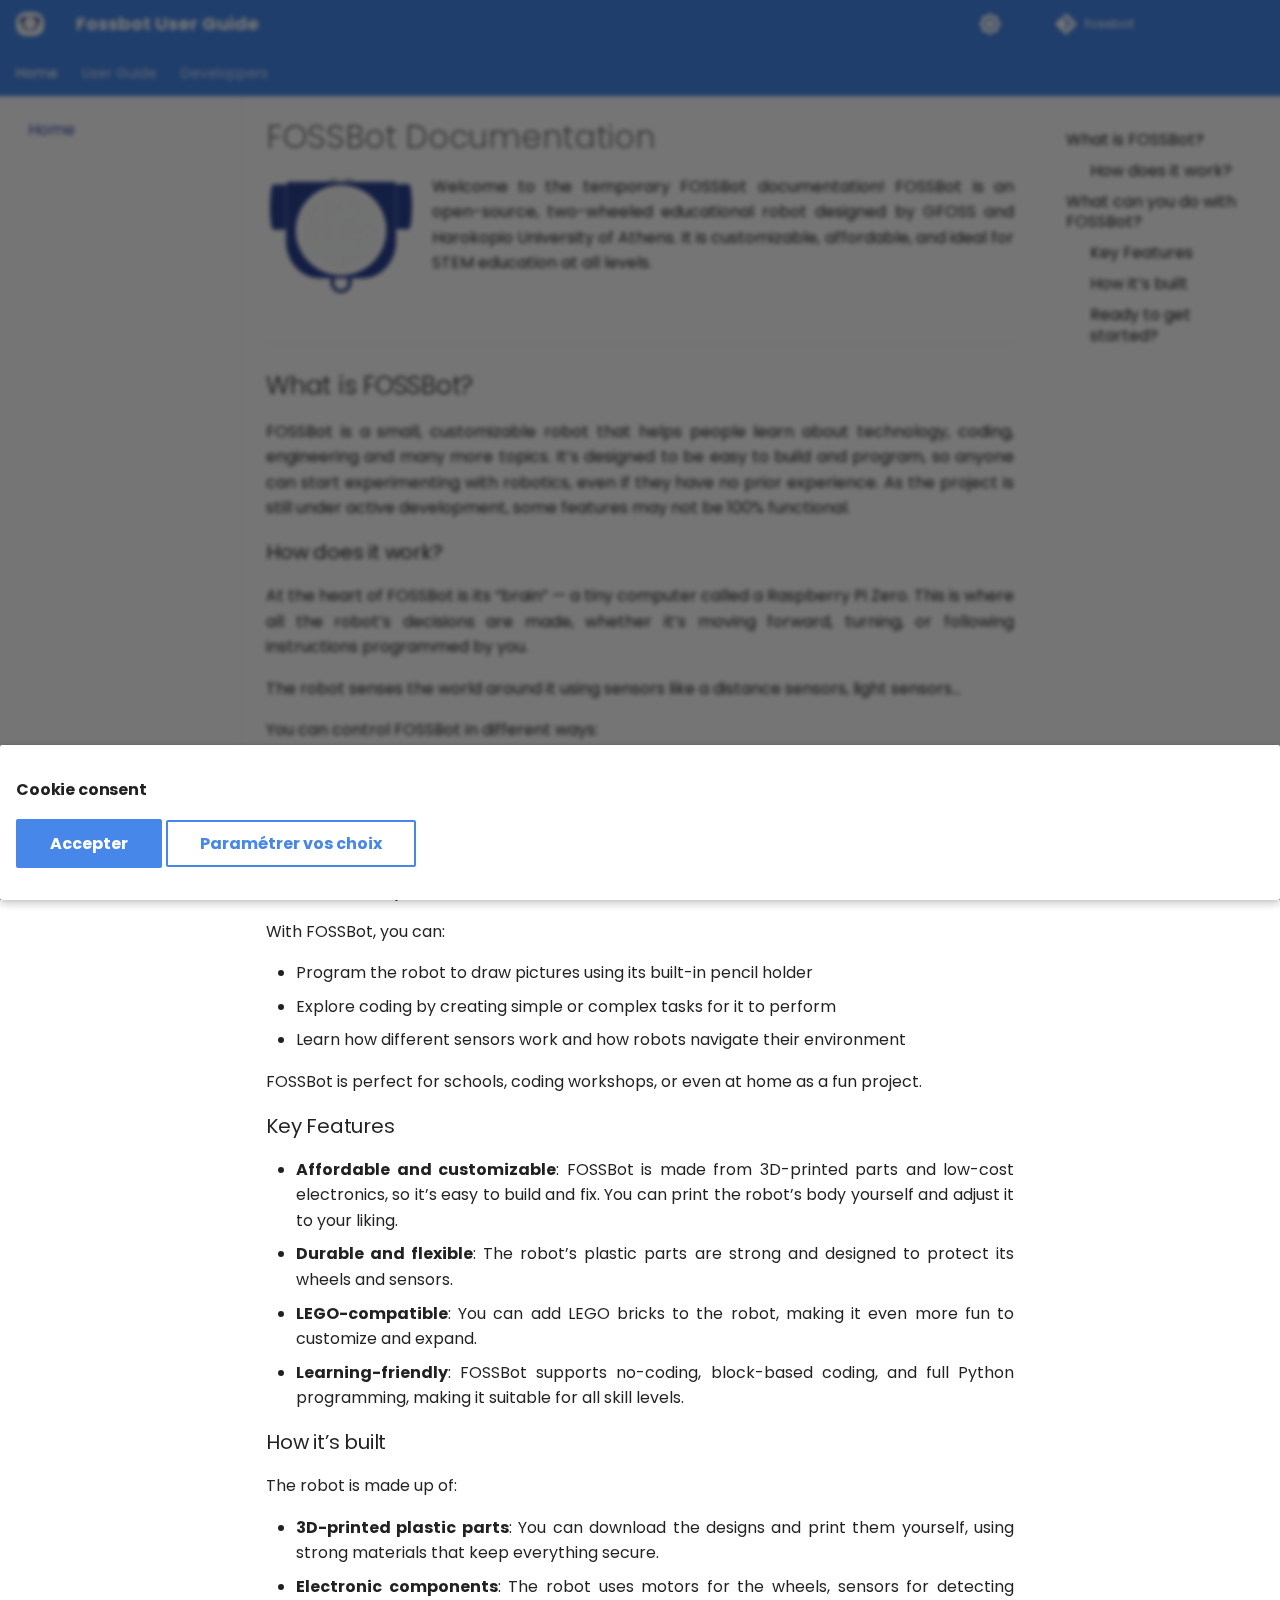
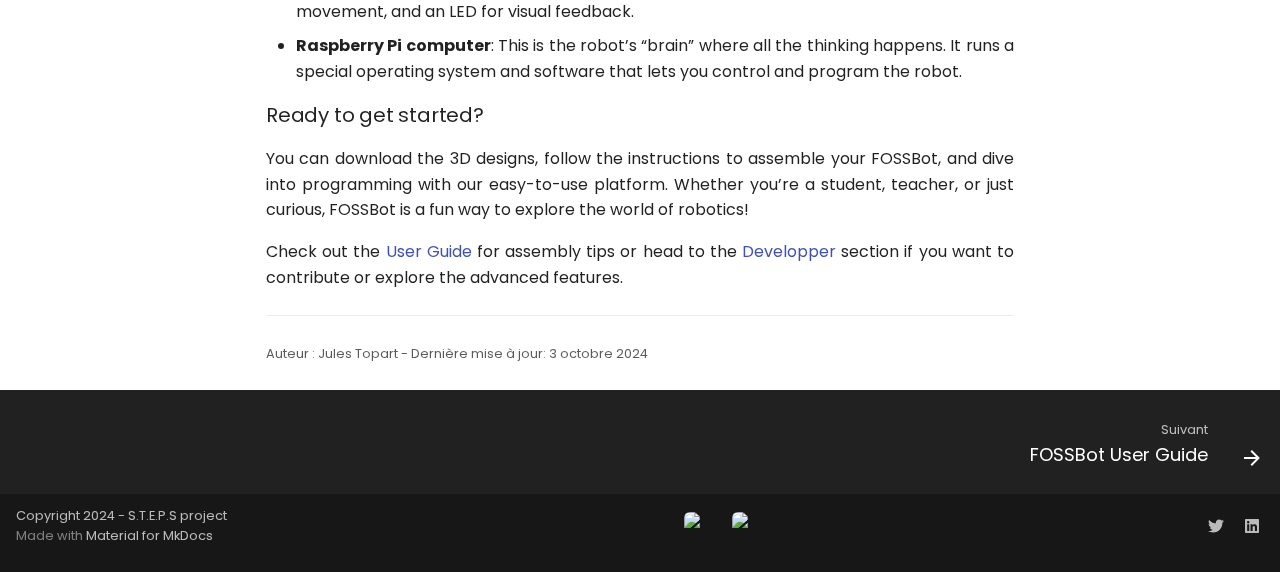
==== index.html @ bf1a7cdc "Deployed 645985f with MkDocs version: 1.6.1" ====
<!doctype html>
<html lang="fr" class="no-js">
  <head>
    
      <meta charset="utf-8">
      <meta name="viewport" content="width=device-width,initial-scale=1">
      
        <meta name="description" content="Documentation website about Fossbot">
      
      
        <meta name="author" content="Jules Topart">
      
      
        <link rel="canonical" href="https://julestopart.github.io/fossbot-docs/">
      
      
      
        <link rel="next" href="guide/">
      
      
      <link rel="icon" href="assets/images/favicon.png">
      <meta name="generator" content="mkdocs-1.6.1, mkdocs-material-9.5.39">
    
    
      
        <title>Fossbot User Guide</title>
      
    
    
      <link rel="stylesheet" href="assets/stylesheets/main.8c3ca2c6.min.css">
      
        
        <link rel="stylesheet" href="assets/stylesheets/palette.06af60db.min.css">
      
      


    
    
      
    
    
      
        
        
        <link rel="preconnect" href="https://fonts.gstatic.com" crossorigin>
        <link rel="stylesheet" href="https://fonts.googleapis.com/css?family=Poppins:300,300i,400,400i,700,700i%7CUbuntu+Mono:400,400i,700,700i&display=fallback">
        <style>:root{--md-text-font:"Poppins";--md-code-font:"Ubuntu Mono"}</style>
      
    
    
      <link rel="stylesheet" href="stylesheets/extra.css">
    
      <link rel="stylesheet" href="stylesheets/pseudo-code.css">
    
      <link rel="stylesheet" href="https://cdn.jsdelivr.net/npm/pseudocode@latest/build/pseudocode.min.css">
    
    <script>__md_scope=new URL(".",location),__md_hash=e=>[...e].reduce(((e,_)=>(e<<5)-e+_.charCodeAt(0)),0),__md_get=(e,_=localStorage,t=__md_scope)=>JSON.parse(_.getItem(t.pathname+"."+e)),__md_set=(e,_,t=localStorage,a=__md_scope)=>{try{t.setItem(a.pathname+"."+e,JSON.stringify(_))}catch(e){}}</script>
    
      
  


  
  

<script id="__analytics">function __md_analytics(){function e(){dataLayer.push(arguments)}window.dataLayer=window.dataLayer||[],e("js",new Date),e("config","G-6XLP4M1QJ3"),document.addEventListener("DOMContentLoaded",(function(){document.forms.search&&document.forms.search.query.addEventListener("blur",(function(){this.value&&e("event","search",{search_term:this.value})}));document$.subscribe((function(){var t=document.forms.feedback;if(void 0!==t)for(var a of t.querySelectorAll("[type=submit]"))a.addEventListener("click",(function(a){a.preventDefault();var n=document.location.pathname,d=this.getAttribute("data-md-value");e("event","feedback",{page:n,data:d}),t.firstElementChild.disabled=!0;var r=t.querySelector(".md-feedback__note [data-md-value='"+d+"']");r&&(r.hidden=!1)})),t.hidden=!1})),location$.subscribe((function(t){e("config","G-6XLP4M1QJ3",{page_path:t.pathname})}))}));var t=document.createElement("script");t.async=!0,t.src="https://www.googletagmanager.com/gtag/js?id=G-6XLP4M1QJ3",document.getElementById("__analytics").insertAdjacentElement("afterEnd",t)}</script>
  
    <script>if("undefined"!=typeof __md_analytics){var consent=__md_get("__consent");consent&&consent.analytics&&__md_analytics()}</script>
  

    
    
    
  </head>
  
  
    
    
      
    
    
    
    
    <body dir="ltr" data-md-color-scheme="unilasalle" data-md-color-primary="indigo" data-md-color-accent="indigo">
  
    
    <input class="md-toggle" data-md-toggle="drawer" type="checkbox" id="__drawer" autocomplete="off">
    <input class="md-toggle" data-md-toggle="search" type="checkbox" id="__search" autocomplete="off">
    <label class="md-overlay" for="__drawer"></label>
    <div data-md-component="skip">
      
        
        <a href="#fossbot-documentation" class="md-skip">
          Aller au contenu
        </a>
      
    </div>
    <div data-md-component="announce">
      
    </div>
    
    
      
<!-- Determine class according to configuration -->



<!-- Header -->
<header class="md-header" data-md-component="header">
  <nav
    class="md-header__inner md-grid"
    aria-label="header.title"
  >

    <!-- Link to home -->
    <a
      href="."
      title="Fossbot User Guide"
      class="md-header__button md-logo"
      aria-label="Fossbot User Guide"
      data-md-component="logo"
    >
      
  <img src="images/logo.png" alt="logo">

    </a>

    <!-- Button to open drawer -->
    <label class="md-header__button md-icon" for="__drawer">
      <svg xmlns="http://www.w3.org/2000/svg" viewBox="0 0 24 24"><path d="M3 6h18v2H3zm0 5h18v2H3zm0 5h18v2H3z"/></svg>
    </label>

    <!-- Header title -->
    <div class="md-header__title" data-md-component="header-title">
      <div class="md-header__ellipsis">
        <div class="md-header__topic">
          <span class="md-ellipsis">
            Fossbot User Guide
          </span>
        </div>
        <div class="md-header__topic" data-md-component="header-topic">
          <span class="md-ellipsis">
            
              Home
            
          </span>
        </div>
      </div>
    </div>

    <!-- Color palette -->
    
      <form class="md-header__option" data-md-component="palette">
        
          
          
          <input
            class="md-option"
            data-md-color-media=""
            data-md-color-scheme="unilasalle"
            data-md-color-primary=""
            data-md-color-accent=""
            
              aria-label="Switch to dark mode"
            
            type="radio"
            name="__palette"
            id="__palette_1"
          />
          
            <label
              class="md-header__button md-icon"
              title="Switch to dark mode"
              for="__palette_2"
              hidden
            >
              <svg xmlns="http://www.w3.org/2000/svg" viewBox="0 0 24 24"><path d="M12 8a4 4 0 0 0-4 4 4 4 0 0 0 4 4 4 4 0 0 0 4-4 4 4 0 0 0-4-4m0 10a6 6 0 0 1-6-6 6 6 0 0 1 6-6 6 6 0 0 1 6 6 6 6 0 0 1-6 6m8-9.31V4h-4.69L12 .69 8.69 4H4v4.69L.69 12 4 15.31V20h4.69L12 23.31 15.31 20H20v-4.69L23.31 12z"/></svg>
            </label>
          
        
          
          
          <input
            class="md-option"
            data-md-color-media=""
            data-md-color-scheme="slate"
            data-md-color-primary=""
            data-md-color-accent=""
            
              aria-label="Switch to light mode"
            
            type="radio"
            name="__palette"
            id="__palette_2"
          />
          
            <label
              class="md-header__button md-icon"
              title="Switch to light mode"
              for="__palette_1"
              hidden
            >
              <svg xmlns="http://www.w3.org/2000/svg" viewBox="0 0 24 24"><path d="M12 18c-.89 0-1.74-.2-2.5-.55C11.56 16.5 13 14.42 13 12s-1.44-4.5-3.5-5.45C10.26 6.2 11.11 6 12 6a6 6 0 0 1 6 6 6 6 0 0 1-6 6m8-9.31V4h-4.69L12 .69 8.69 4H4v4.69L.69 12 4 15.31V20h4.69L12 23.31 15.31 20H20v-4.69L23.31 12z"/></svg>
            </label>
          
        
      </form>
    

    <!-- Site language selector -->
    

    <!-- Button to open search modal -->
    

    <!-- Repository information -->
    
      <div class="md-header__source">
        <a href="https://github.com/JulesTopart/fossbot-docs" title="Aller au dépôt" class="md-source" data-md-component="source">
  <div class="md-source__icon md-icon">
    
    <svg xmlns="http://www.w3.org/2000/svg" viewBox="0 0 448 512"><!--! Font Awesome Free 6.6.0 by @fontawesome - https://fontawesome.com License - https://fontawesome.com/license/free (Icons: CC BY 4.0, Fonts: SIL OFL 1.1, Code: MIT License) Copyright 2024 Fonticons, Inc.--><path d="M439.55 236.05 244 40.45a28.87 28.87 0 0 0-40.81 0l-40.66 40.63 51.52 51.52c27.06-9.14 52.68 16.77 43.39 43.68l49.66 49.66c34.23-11.8 61.18 31 35.47 56.69-26.49 26.49-70.21-2.87-56-37.34L240.22 199v121.85c25.3 12.54 22.26 41.85 9.08 55a34.34 34.34 0 0 1-48.55 0c-17.57-17.6-11.07-46.91 11.25-56v-123c-20.8-8.51-24.6-30.74-18.64-45L142.57 101 8.45 235.14a28.86 28.86 0 0 0 0 40.81l195.61 195.6a28.86 28.86 0 0 0 40.8 0l194.69-194.69a28.86 28.86 0 0 0 0-40.81"/></svg>
  </div>
  <div class="md-source__repository">
    fossbot
  </div>
</a>
      </div>
    
  </nav>

  <!-- Navigation tabs (sticky) -->
  
</header>
    
    <div class="md-container" data-md-component="container">
      
      
        
          
            
<nav class="md-tabs" aria-label="Onglets" data-md-component="tabs">
  <div class="md-grid">
    <ul class="md-tabs__list">
      
        
  
  
    
  
  
    <li class="md-tabs__item md-tabs__item--active">
      <a href="." class="md-tabs__link">
        
  
    
  
  Home

      </a>
    </li>
  

      
        
  
  
  
    
    
      <li class="md-tabs__item">
        <a href="guide/" class="md-tabs__link">
          
  
    
  
  User Guide

        </a>
      </li>
    
  

      
        
  
  
  
    <li class="md-tabs__item">
      <a href="dev/" class="md-tabs__link">
        
  
    
  
  Developpers

      </a>
    </li>
  

      
    </ul>
  </div>
</nav>
          
        
      
      <main class="md-main" data-md-component="main">
        <div class="md-main__inner md-grid">
          
            
              
              <div class="md-sidebar md-sidebar--primary" data-md-component="sidebar" data-md-type="navigation" >
                <div class="md-sidebar__scrollwrap">
                  <div class="md-sidebar__inner">
                    


  


<nav class="md-nav md-nav--primary md-nav--lifted" aria-label="Navigation" data-md-level="0">
  <label class="md-nav__title" for="__drawer">
    <a href="." title="Fossbot User Guide" class="md-nav__button md-logo" aria-label="Fossbot User Guide" data-md-component="logo">
      
  <img src="images/logo.png" alt="logo">

    </a>
    Fossbot User Guide
  </label>
  
    <div class="md-nav__source">
      <a href="https://github.com/JulesTopart/fossbot-docs" title="Aller au dépôt" class="md-source" data-md-component="source">
  <div class="md-source__icon md-icon">
    
    <svg xmlns="http://www.w3.org/2000/svg" viewBox="0 0 448 512"><!--! Font Awesome Free 6.6.0 by @fontawesome - https://fontawesome.com License - https://fontawesome.com/license/free (Icons: CC BY 4.0, Fonts: SIL OFL 1.1, Code: MIT License) Copyright 2024 Fonticons, Inc.--><path d="M439.55 236.05 244 40.45a28.87 28.87 0 0 0-40.81 0l-40.66 40.63 51.52 51.52c27.06-9.14 52.68 16.77 43.39 43.68l49.66 49.66c34.23-11.8 61.18 31 35.47 56.69-26.49 26.49-70.21-2.87-56-37.34L240.22 199v121.85c25.3 12.54 22.26 41.85 9.08 55a34.34 34.34 0 0 1-48.55 0c-17.57-17.6-11.07-46.91 11.25-56v-123c-20.8-8.51-24.6-30.74-18.64-45L142.57 101 8.45 235.14a28.86 28.86 0 0 0 0 40.81l195.61 195.6a28.86 28.86 0 0 0 40.8 0l194.69-194.69a28.86 28.86 0 0 0 0-40.81"/></svg>
  </div>
  <div class="md-source__repository">
    fossbot
  </div>
</a>
    </div>
  
  <ul class="md-nav__list" data-md-scrollfix>
    
      
      
  
  
    
  
  
  
    <li class="md-nav__item md-nav__item--active">
      
      <input class="md-nav__toggle md-toggle" type="checkbox" id="__toc">
      
      
        
      
      
        <label class="md-nav__link md-nav__link--active" for="__toc">
          
  
  <span class="md-ellipsis">
    Home
  </span>
  

          <span class="md-nav__icon md-icon"></span>
        </label>
      
      <a href="." class="md-nav__link md-nav__link--active">
        
  
  <span class="md-ellipsis">
    Home
  </span>
  

      </a>
      
        

  

<nav class="md-nav md-nav--secondary" aria-label="Table of Contents">
  
  
  
    
  
  
    <label class="md-nav__title" for="__toc">
      <span class="md-nav__icon md-icon"></span>
      Table of Contents
    </label>
    <ul class="md-nav__list" data-md-component="toc" data-md-scrollfix>
      
        <li class="md-nav__item">
  <a href="#what-is-fossbot" class="md-nav__link">
    <span class="md-ellipsis">
      What is FOSSBot?
    </span>
  </a>
  
    <nav class="md-nav" aria-label="What is FOSSBot?">
      <ul class="md-nav__list">
        
          <li class="md-nav__item">
  <a href="#how-does-it-work" class="md-nav__link">
    <span class="md-ellipsis">
      How does it work?
    </span>
  </a>
  
</li>
        
      </ul>
    </nav>
  
</li>
      
        <li class="md-nav__item">
  <a href="#what-can-you-do-with-fossbot" class="md-nav__link">
    <span class="md-ellipsis">
      What can you do with FOSSBot?
    </span>
  </a>
  
    <nav class="md-nav" aria-label="What can you do with FOSSBot?">
      <ul class="md-nav__list">
        
          <li class="md-nav__item">
  <a href="#key-features" class="md-nav__link">
    <span class="md-ellipsis">
      Key Features
    </span>
  </a>
  
</li>
        
          <li class="md-nav__item">
  <a href="#how-its-built" class="md-nav__link">
    <span class="md-ellipsis">
      How it’s built
    </span>
  </a>
  
</li>
        
          <li class="md-nav__item">
  <a href="#ready-to-get-started" class="md-nav__link">
    <span class="md-ellipsis">
      Ready to get started?
    </span>
  </a>
  
</li>
        
      </ul>
    </nav>
  
</li>
      
    </ul>
  
</nav>
      
    </li>
  

    
      
      
  
  
  
  
    
    
      
        
      
        
      
        
      
        
      
        
      
        
      
        
      
    
    
      
      
    
    
    <li class="md-nav__item md-nav__item--nested">
      
        
        
        <input class="md-nav__toggle md-toggle " type="checkbox" id="__nav_2" >
        
          
          <label class="md-nav__link" for="__nav_2" id="__nav_2_label" tabindex="0">
            
  
  <span class="md-ellipsis">
    User Guide
  </span>
  

            <span class="md-nav__icon md-icon"></span>
          </label>
        
        <nav class="md-nav" data-md-level="1" aria-labelledby="__nav_2_label" aria-expanded="false">
          <label class="md-nav__title" for="__nav_2">
            <span class="md-nav__icon md-icon"></span>
            User Guide
          </label>
          <ul class="md-nav__list" data-md-scrollfix>
            
              
                
  
  
  
  
    <li class="md-nav__item">
      <a href="guide/" class="md-nav__link">
        
  
  <span class="md-ellipsis">
    FOSSBot User Guide
  </span>
  

      </a>
    </li>
  

              
            
              
                
  
  
  
  
    <li class="md-nav__item">
      <a href="first-setup/" class="md-nav__link">
        
  
  <span class="md-ellipsis">
    Getting started
  </span>
  

      </a>
    </li>
  

              
            
              
                
  
  
  
  
    <li class="md-nav__item">
      <a href="simulator/" class="md-nav__link">
        
  
  <span class="md-ellipsis">
    Simulator
  </span>
  

      </a>
    </li>
  

              
            
              
                
  
  
  
  
    <li class="md-nav__item">
      <a href="assembly-instructions/" class="md-nav__link">
        
  
  <span class="md-ellipsis">
    Assembly
  </span>
  

      </a>
    </li>
  

              
            
              
                
  
  
  
  
    <li class="md-nav__item">
      <a href="electronics-wiring/" class="md-nav__link">
        
  
  <span class="md-ellipsis">
    Electronics
  </span>
  

      </a>
    </li>
  

              
            
              
                
  
  
  
  
    <li class="md-nav__item">
      <a href="programming/" class="md-nav__link">
        
  
  <span class="md-ellipsis">
    Programming
  </span>
  

      </a>
    </li>
  

              
            
              
                
  
  
  
  
    <li class="md-nav__item">
      <a href="troubleshooting/" class="md-nav__link">
        
  
  <span class="md-ellipsis">
    Troubleshooting
  </span>
  

      </a>
    </li>
  

              
            
          </ul>
        </nav>
      
    </li>
  

    
      
      
  
  
  
  
    <li class="md-nav__item">
      <a href="dev/" class="md-nav__link">
        
  
  <span class="md-ellipsis">
    Developpers
  </span>
  

      </a>
    </li>
  

    
  </ul>
</nav>
                  </div>
                </div>
              </div>
            
            
              
              <div class="md-sidebar md-sidebar--secondary" data-md-component="sidebar" data-md-type="toc" >
                <div class="md-sidebar__scrollwrap">
                  <div class="md-sidebar__inner">
                    

  

<nav class="md-nav md-nav--secondary" aria-label="Table of Contents">
  
  
  
    
  
  
    <label class="md-nav__title" for="__toc">
      <span class="md-nav__icon md-icon"></span>
      Table of Contents
    </label>
    <ul class="md-nav__list" data-md-component="toc" data-md-scrollfix>
      
        <li class="md-nav__item">
  <a href="#what-is-fossbot" class="md-nav__link">
    <span class="md-ellipsis">
      What is FOSSBot?
    </span>
  </a>
  
    <nav class="md-nav" aria-label="What is FOSSBot?">
      <ul class="md-nav__list">
        
          <li class="md-nav__item">
  <a href="#how-does-it-work" class="md-nav__link">
    <span class="md-ellipsis">
      How does it work?
    </span>
  </a>
  
</li>
        
      </ul>
    </nav>
  
</li>
      
        <li class="md-nav__item">
  <a href="#what-can-you-do-with-fossbot" class="md-nav__link">
    <span class="md-ellipsis">
      What can you do with FOSSBot?
    </span>
  </a>
  
    <nav class="md-nav" aria-label="What can you do with FOSSBot?">
      <ul class="md-nav__list">
        
          <li class="md-nav__item">
  <a href="#key-features" class="md-nav__link">
    <span class="md-ellipsis">
      Key Features
    </span>
  </a>
  
</li>
        
          <li class="md-nav__item">
  <a href="#how-its-built" class="md-nav__link">
    <span class="md-ellipsis">
      How it’s built
    </span>
  </a>
  
</li>
        
          <li class="md-nav__item">
  <a href="#ready-to-get-started" class="md-nav__link">
    <span class="md-ellipsis">
      Ready to get started?
    </span>
  </a>
  
</li>
        
      </ul>
    </nav>
  
</li>
      
    </ul>
  
</nav>
                  </div>
                </div>
              </div>
            
          
          
            <div class="md-content" data-md-component="content">
              <article class="md-content__inner md-typeset">
                
                  <!--
  Copyright (c) 2016-2023 Martin Donath <martin.donath@squidfunk.com>

  Permission is hereby granted, free of charge, to any person obtaining a copy
  of this software and associated documentation files (the "Software"), to
  deal in the Software without restriction, including without limitation the
  rights to use, copy, modify, merge, publish, distribute, sublicense, and/or
  sell copies of the Software, and to permit persons to whom the Software is
  furnished to do so, subject to the following conditions:

  The above copyright notice and this permission notice shall be included in
  all copies or substantial portions of the Software.

  THE SOFTWARE IS PROVIDED "AS IS", WITHOUT WARRANTY OF ANY KIND, EXPRESS OR
  IMPLIED, INCLUDING BUT NOT LIMITED TO THE WARRANTIES OF MERCHANTABILITY,
  FITNESS FOR A PARTICULAR PURPOSE AND NON-INFRINGEMENT. IN NO EVENT SHALL THE
  AUTHORS OR COPYRIGHT HOLDERS BE LIABLE FOR ANY CLAIM, DAMAGES OR OTHER
  LIABILITY, WHETHER IN AN ACTION OF CONTRACT, TORT OR OTHERWISE, ARISING
  FROM, OUT OF OR IN CONNECTION WITH THE SOFTWARE OR THE USE OR OTHER DEALINGS
  IN THE SOFTWARE.
-->

<!-- Tags -->


<!-- Actions -->

  
  


<!--
  Hack: check whether the content contains a h1 headline. If it doesn't, the
  page title (or respectively site name) is used as the main headline.
-->


<!-- Page content -->
<h1 id="fossbot-documentation">FOSSBot Documentation</h1>
<p><img align="left" alt="" class="img-small" src="images/logo.png" /></p>
<p>Welcome to the temporary FOSSBot documentation! 
FOSSBot is an open-source, two-wheeled educational robot designed by GFOSS and Harokopio University of Athens. It is customizable, affordable, and ideal for STEM education at all levels.</p>
<p><br></p>
<hr />
<h2 id="what-is-fossbot">What is FOSSBot?</h2>
<p>FOSSBot is a small, customizable robot that helps people learn about technology, coding, engineering and many more topics. It’s designed to be easy to build and program, so anyone can start experimenting with robotics, even if they have no prior experience. As the project is still under active development, some features may not be 100% functional.</p>
<h3 id="how-does-it-work">How does it work?</h3>
<p>At the heart of FOSSBot is its “brain” — a tiny computer called a Raspberry Pi Zero. This is where all the robot’s decisions are made, whether it’s moving forward, turning, or following instructions programmed by you. </p>
<p>The robot senses the world around it using sensors like a distance sensors, light sensors&hellip;</p>
<p>You can control FOSSBot in different ways:</p>
<ul>
<li><strong>No-code mode</strong> for complete beginners (using Blockly)</li>
<li><strong>Block-based programming</strong> (where you drag and drop instructions)</li>
<li><strong>Python coding</strong> for more advanced users</li>
</ul>
<h2 id="what-can-you-do-with-fossbot">What can you do with FOSSBot?</h2>
<p>With FOSSBot, you can:</p>
<ul>
<li>Program the robot to draw pictures using its built-in pencil holder</li>
<li>Explore coding by creating simple or complex tasks for it to perform</li>
<li>Learn how different sensors work and how robots navigate their environment</li>
</ul>
<p>FOSSBot is perfect for schools, coding workshops, or even at home as a fun project.</p>
<h3 id="key-features">Key Features</h3>
<ul>
<li><strong>Affordable and customizable</strong>: FOSSBot is made from 3D-printed parts and low-cost electronics, so it’s easy to build and fix. You can print the robot&rsquo;s body yourself and adjust it to your liking.</li>
<li><strong>Durable and flexible</strong>: The robot’s plastic parts are strong and designed to protect its wheels and sensors.</li>
<li><strong>LEGO-compatible</strong>: You can add LEGO bricks to the robot, making it even more fun to customize and expand.</li>
<li><strong>Learning-friendly</strong>: FOSSBot supports no-coding, block-based coding, and full Python programming, making it suitable for all skill levels.</li>
</ul>
<h3 id="how-its-built">How it’s built</h3>
<p>The robot is made up of:</p>
<ul>
<li><strong>3D-printed plastic parts</strong>: You can download the designs and print them yourself, using strong materials that keep everything secure.</li>
<li><strong>Electronic components</strong>: The robot uses motors for the wheels, sensors for detecting movement, and an LED for visual feedback.</li>
<li><strong>Raspberry Pi computer</strong>: This is the robot’s “brain” where all the thinking happens. It runs a special operating system and software that lets you control and program the robot.</li>
</ul>
<h3 id="ready-to-get-started">Ready to get started?</h3>
<p>You can download the 3D designs, follow the instructions to assemble your FOSSBot, and dive into programming with our easy-to-use platform. Whether you&rsquo;re a student, teacher, or just curious, FOSSBot is a fun way to explore the world of robotics!</p>
<p>Check out the <a href="guide/">User Guide</a> for assembly tips or head to the <a href="dev/">Developper</a> section if you want to contribute or explore the advanced features.</p>
<!-- Computational Terms -->
<!-- Fluid Dynamics -->
<!-- Real-time Video Game Physics -->

<!-- Source file information -->

  

<!-- Last updated date -->

<hr />
<div class="md-source-date">
  <small>
    
      Auteur :  Jules Topart - 
    
    <!-- mkdocs-git-revision-date-localized-plugin -->
    
      Dernière mise à jour: <span class="git-revision-date-localized-plugin git-revision-date-localized-plugin-date">3 octobre 2024</span>

      

    <!-- mkdocs-git-revision-date-plugin -->
    
  </small>
</div>


<!-- Was this page helpful? -->

  




<!-- Comment system -->

                
              </article>
            </div>
          
          
<script>var target=document.getElementById(location.hash.slice(1));target&&target.name&&(target.checked=target.name.startsWith("__tabbed_"))</script>
        </div>
        
          <button type="button" class="md-top md-icon" data-md-component="top" hidden>
  
  <svg xmlns="http://www.w3.org/2000/svg" viewBox="0 0 24 24"><path d="M13 20h-2V8l-5.5 5.5-1.42-1.42L12 4.16l7.92 7.92-1.42 1.42L13 8z"/></svg>
  Retour en haut de la page
</button>
        
      </main>
      
        <!-- Footer -->
<footer class="md-footer">

    <!-- Link to previous and/or next page -->
    
      
        
        <nav
          class="md-footer__inner md-grid"
          aria-label="Pied de page"
          
        >
  
          <!-- Link to previous page -->
          
  
          <!-- Link to next page -->
          
            
            <a
              href="guide/"
              class="md-footer__link md-footer__link--next"
              aria-label="Suivant: FOSSBot User Guide"
            >
              <div class="md-footer__title">
                <span class="md-footer__direction">
                  Suivant
                </span>
                <div class="md-ellipsis">
                  FOSSBot User Guide
                </div>
              </div>
              <div class="md-footer__button md-icon">
                
                <svg xmlns="http://www.w3.org/2000/svg" viewBox="0 0 24 24"><path d="M4 11v2h12l-5.5 5.5 1.42 1.42L19.84 12l-7.92-7.92L10.5 5.5 16 11z"/></svg>
              </div>
            </a>
          
        </nav>
      
    
  
    <!-- Further information -->
    <div class="md-footer-meta md-typeset">
      <div class="md-footer-meta__inner md-grid">
        <div>
            <div class="md-copyright">
  
    <div class="md-copyright__highlight">
      Copyright 2024 - S.T.E.P.S project
    </div>
  
  
    Made with
    <a href="https://squidfunk.github.io/mkdocs-material/" target="_blank" rel="noopener">
      Material for MkDocs
    </a>
  
</div>
        </div>

        <div>
            <img class="footerLogo" src="https://stepsproject.eu/wp-content/uploads/2023/12/FINAL-LOGO-1.png">
            <img class="footerLogo" src="https://stepsproject.eu/wp-content/uploads/2024/08/EN_Co-fundedbytheEU_RGB_POS.png">
        </div>

        <!-- Social links -->
        
          <div class="md-social">
  
    
    
    
    
      
      
    
    <a href="https://twitter.com/JulesTopart" target="_blank" rel="noopener" title="twitter.com" class="md-social__link">
      <svg xmlns="http://www.w3.org/2000/svg" viewBox="0 0 512 512"><!--! Font Awesome Free 6.6.0 by @fontawesome - https://fontawesome.com License - https://fontawesome.com/license/free (Icons: CC BY 4.0, Fonts: SIL OFL 1.1, Code: MIT License) Copyright 2024 Fonticons, Inc.--><path d="M459.37 151.716c.325 4.548.325 9.097.325 13.645 0 138.72-105.583 298.558-298.558 298.558-59.452 0-114.68-17.219-161.137-47.106 8.447.974 16.568 1.299 25.34 1.299 49.055 0 94.213-16.568 130.274-44.832-46.132-.975-84.792-31.188-98.112-72.772 6.498.974 12.995 1.624 19.818 1.624 9.421 0 18.843-1.3 27.614-3.573-48.081-9.747-84.143-51.98-84.143-102.985v-1.299c13.969 7.797 30.214 12.67 47.431 13.319-28.264-18.843-46.781-51.005-46.781-87.391 0-19.492 5.197-37.36 14.294-52.954 51.655 63.675 129.3 105.258 216.365 109.807-1.624-7.797-2.599-15.918-2.599-24.04 0-57.828 46.782-104.934 104.934-104.934 30.213 0 57.502 12.67 76.67 33.137 23.715-4.548 46.456-13.32 66.599-25.34-7.798 24.366-24.366 44.833-46.132 57.827 21.117-2.273 41.584-8.122 60.426-16.243-14.292 20.791-32.161 39.308-52.628 54.253"/></svg>
    </a>
  
    
    
    
    
      
      
    
    <a href="https://linkedin.com/in/jules-topart/" target="_blank" rel="noopener" title="linkedin.com" class="md-social__link">
      <svg xmlns="http://www.w3.org/2000/svg" viewBox="0 0 448 512"><!--! Font Awesome Free 6.6.0 by @fontawesome - https://fontawesome.com License - https://fontawesome.com/license/free (Icons: CC BY 4.0, Fonts: SIL OFL 1.1, Code: MIT License) Copyright 2024 Fonticons, Inc.--><path d="M416 32H31.9C14.3 32 0 46.5 0 64.3v383.4C0 465.5 14.3 480 31.9 480H416c17.6 0 32-14.5 32-32.3V64.3c0-17.8-14.4-32.3-32-32.3M135.4 416H69V202.2h66.5V416zm-33.2-243c-21.3 0-38.5-17.3-38.5-38.5S80.9 96 102.2 96c21.2 0 38.5 17.3 38.5 38.5 0 21.3-17.2 38.5-38.5 38.5m282.1 243h-66.4V312c0-24.8-.5-56.7-34.5-56.7-34.6 0-39.9 27-39.9 54.9V416h-66.4V202.2h63.7v29.2h.9c8.9-16.8 30.6-34.5 62.9-34.5 67.2 0 79.7 44.3 79.7 101.9z"/></svg>
    </a>
  
</div>
        
      </div>
      

    </div>
  </footer>
  
      
    </div>
    <div class="md-dialog" data-md-component="dialog">
      <div class="md-dialog__inner md-typeset"></div>
    </div>
    
      <div class="md-progress" data-md-component="progress" role="progressbar"></div>
    
    
      <div class="md-consent" data-md-component="consent" id="__consent" hidden>
        <div class="md-consent__overlay"></div>
        <aside class="md-consent__inner">
          <form class="md-consent__form md-grid md-typeset" name="consent">
            

  
    
  


  
    
  



  


<h4>Cookie consent</h4>
<p></p>
<input class="md-toggle" type="checkbox" id="__settings" >
<div class="md-consent__settings">
  <ul class="task-list">
    
      
      
        
        
      
      <li class="task-list-item">
        <label class="task-list-control">
          <input type="checkbox" name="analytics" checked>
          <span class="task-list-indicator"></span>
          Google Analytics
        </label>
      </li>
    
      
      
        
        
      
      <li class="task-list-item">
        <label class="task-list-control">
          <input type="checkbox" name="github" checked>
          <span class="task-list-indicator"></span>
          GitHub
        </label>
      </li>
    
  </ul>
</div>
<div class="md-consent__controls">
  
    
      <button class="md-button md-button--primary">Accepter</button>
    
    
    
  
    
    
    
      <label class="md-button" for="__settings">Paramétrer vos choix</label>
    
  
</div>
          </form>
        </aside>
      </div>
      <script>var consent=__md_get("__consent");if(consent)for(var input of document.forms.consent.elements)input.name&&(input.checked=consent[input.name]||!1);else"file:"!==location.protocol&&setTimeout((function(){document.querySelector("[data-md-component=consent]").hidden=!1}),250);var form=document.forms.consent;for(var action of["submit","reset"])form.addEventListener(action,(function(e){if(e.preventDefault(),"reset"===e.type)for(var n of document.forms.consent.elements)n.name&&(n.checked=!1);__md_set("__consent",Object.fromEntries(Array.from(new FormData(form).keys()).map((function(e){return[e,!0]})))),location.hash="",location.reload()}))</script>
    
    <script id="__config" type="application/json">{"base": ".", "features": ["navigation.indexes", "navigation.tabs", "navigation.instant", "navigation.instant.progress", "navigation.tracking", "search.suggest", "navigation.footer", "navigation.top", "toc.follow"], "search": "assets/javascripts/workers/search.6ce7567c.min.js", "translations": {"clipboard.copied": "Copi\u00e9 dans le presse-papier", "clipboard.copy": "Copier dans le presse-papier", "search.result.more.one": "1 de plus sur cette page", "search.result.more.other": "# de plus sur cette page", "search.result.none": "Aucun document trouv\u00e9", "search.result.one": "1 document trouv\u00e9", "search.result.other": "# documents trouv\u00e9s", "search.result.placeholder": "Taper pour d\u00e9marrer la recherche", "search.result.term.missing": "Non trouv\u00e9", "select.version": "S\u00e9lectionner la version"}}</script>
    
    
      <script src="assets/javascripts/bundle.525ec568.min.js"></script>
      
        <script src="theme/p5.min.js"></script>
      
        <script src="theme/p5.fillGradient.js"></script>
      
        <script src="theme/config.js"></script>
      
        <script src="https://cdn.jsdelivr.net/npm/mathjax@3/es5/tex-mml-chtml.js"></script>
      
        <script src="https://unpkg.com/function-plot/dist/function-plot.js"></script>
      
        <script src="https://cdnjs.cloudflare.com/ajax/libs/mathjs/1.5.2/math.min.js"></script>
      
        <script src="https://cdn.jsdelivr.net/npm/pseudocode@latest/build/pseudocode.min.js"></script>
      
    
  </body>
</html>
---- assets/stylesheets/main.8c3ca2c6.min.css ----
@charset "UTF-8";html{-webkit-text-size-adjust:none;-moz-text-size-adjust:none;text-size-adjust:none;box-sizing:border-box}*,:after,:before{box-sizing:inherit}@media (prefers-reduced-motion){*,:after,:before{transition:none!important}}body{margin:0}a,button,input,label{-webkit-tap-highlight-color:transparent}a{color:inherit;text-decoration:none}hr{border:0;box-sizing:initial;display:block;height:.05rem;overflow:visible;padding:0}small{font-size:80%}sub,sup{line-height:1em}img{border-style:none}table{border-collapse:initial;border-spacing:0}td,th{font-weight:400;vertical-align:top}button{background:#0000;border:0;font-family:inherit;font-size:inherit;margin:0;padding:0}input{border:0;outline:none}:root{--md-primary-fg-color:#4051b5;--md-primary-fg-color--light:#5d6cc0;--md-primary-fg-color--dark:#303fa1;--md-primary-bg-color:#fff;--md-primary-bg-color--light:#ffffffb3;--md-accent-fg-color:#526cfe;--md-accent-fg-color--transparent:#526cfe1a;--md-accent-bg-color:#fff;--md-accent-bg-color--light:#ffffffb3}[data-md-color-scheme=default]{color-scheme:light}[data-md-color-scheme=default] img[src$="#gh-dark-mode-only"],[data-md-color-scheme=default] img[src$="#only-dark"]{display:none}:root,[data-md-color-scheme=default]{--md-hue:225deg;--md-default-fg-color:#000000de;--md-default-fg-color--light:#0000008a;--md-default-fg-color--lighter:#00000052;--md-default-fg-color--lightest:#00000012;--md-default-bg-color:#fff;--md-default-bg-color--light:#ffffffb3;--md-default-bg-color--lighter:#ffffff4d;--md-default-bg-color--lightest:#ffffff1f;--md-code-fg-color:#36464e;--md-code-bg-color:#f5f5f5;--md-code-hl-color:#4287ff;--md-code-hl-color--light:#4287ff1a;--md-code-hl-number-color:#d52a2a;--md-code-hl-special-color:#db1457;--md-code-hl-function-color:#a846b9;--md-code-hl-constant-color:#6e59d9;--md-code-hl-keyword-color:#3f6ec6;--md-code-hl-string-color:#1c7d4d;--md-code-hl-name-color:var(--md-code-fg-color);--md-code-hl-operator-color:var(--md-default-fg-color--light);--md-code-hl-punctuation-color:var(--md-default-fg-color--light);--md-code-hl-comment-color:var(--md-default-fg-color--light);--md-code-hl-generic-color:var(--md-default-fg-color--light);--md-code-hl-variable-color:var(--md-default-fg-color--light);--md-typeset-color:var(--md-default-fg-color);--md-typeset-a-color:var(--md-primary-fg-color);--md-typeset-del-color:#f5503d26;--md-typeset-ins-color:#0bd57026;--md-typeset-kbd-color:#fafafa;--md-typeset-kbd-accent-color:#fff;--md-typeset-kbd-border-color:#b8b8b8;--md-typeset-mark-color:#ffff0080;--md-typeset-table-color:#0000001f;--md-typeset-table-color--light:rgba(0,0,0,.035);--md-admonition-fg-color:var(--md-default-fg-color);--md-admonition-bg-color:var(--md-default-bg-color);--md-warning-fg-color:#000000de;--md-warning-bg-color:#ff9;--md-footer-fg-color:#fff;--md-footer-fg-color--light:#ffffffb3;--md-footer-fg-color--lighter:#ffffff73;--md-footer-bg-color:#000000de;--md-footer-bg-color--dark:#00000052;--md-shadow-z1:0 0.2rem 0.5rem #0000000d,0 0 0.05rem #0000001a;--md-shadow-z2:0 0.2rem 0.5rem #0000001a,0 0 0.05rem #00000040;--md-shadow-z3:0 0.2rem 0.5rem #0003,0 0 0.05rem #00000059}.md-icon svg{fill:currentcolor;display:block;height:1.2rem;width:1.2rem}body{-webkit-font-smoothing:antialiased;-moz-osx-font-smoothing:grayscale;--md-text-font-family:var(--md-text-font,_),-apple-system,BlinkMacSystemFont,Helvetica,Arial,sans-serif;--md-code-font-family:var(--md-code-font,_),SFMono-Regular,Consolas,Menlo,monospace}aside,body,input{font-feature-settings:"kern","liga";color:var(--md-typeset-color);font-family:var(--md-text-font-family)}code,kbd,pre{font-feature-settings:"kern";font-family:var(--md-code-font-family)}:root{--md-typeset-table-sort-icon:url('data:image/svg+xml;charset=utf-8,<svg xmlns="http://www.w3.org/2000/svg" viewBox="0 0 24 24"><path d="m18 21-4-4h3V7h-3l4-4 4 4h-3v10h3M2 19v-2h10v2M2 13v-2h7v2M2 7V5h4v2z"/></svg>');--md-typeset-table-sort-icon--asc:url('data:image/svg+xml;charset=utf-8,<svg xmlns="http://www.w3.org/2000/svg" viewBox="0 0 24 24"><path d="M19 17h3l-4 4-4-4h3V3h2M2 17h10v2H2M6 5v2H2V5m0 6h7v2H2z"/></svg>');--md-typeset-table-sort-icon--desc:url('data:image/svg+xml;charset=utf-8,<svg xmlns="http://www.w3.org/2000/svg" viewBox="0 0 24 24"><path d="M19 7h3l-4-4-4 4h3v14h2M2 17h10v2H2M6 5v2H2V5m0 6h7v2H2z"/></svg>')}.md-typeset{-webkit-print-color-adjust:exact;color-adjust:exact;font-size:.8rem;line-height:1.6}@media print{.md-typeset{font-size:.68rem}}.md-typeset blockquote,.md-typeset dl,.md-typeset figure,.md-typeset ol,.md-typeset pre,.md-typeset ul{margin-bottom:1em;margin-top:1em}.md-typeset h1{color:var(--md-default-fg-color--light);font-size:2em;line-height:1.3;margin:0 0 1.25em}.md-typeset h1,.md-typeset h2{font-weight:300;letter-spacing:-.01em}.md-typeset h2{font-size:1.5625em;line-height:1.4;margin:1.6em 0 .64em}.md-typeset h3{font-size:1.25em;font-weight:400;letter-spacing:-.01em;line-height:1.5;margin:1.6em 0 .8em}.md-typeset h2+h3{margin-top:.8em}.md-typeset h4{font-weight:700;letter-spacing:-.01em;margin:1em 0}.md-typeset h5,.md-typeset h6{color:var(--md-default-fg-color--light);font-size:.8em;font-weight:700;letter-spacing:-.01em;margin:1.25em 0}.md-typeset h5{text-transform:uppercase}.md-typeset hr{border-bottom:.05rem solid var(--md-default-fg-color--lightest);display:flow-root;margin:1.5em 0}.md-typeset a{color:var(--md-typeset-a-color);word-break:break-word}.md-typeset a,.md-typeset a:before{transition:color 125ms}.md-typeset a:focus,.md-typeset a:hover{color:var(--md-accent-fg-color)}.md-typeset a:focus code,.md-typeset a:hover code{background-color:var(--md-accent-fg-color--transparent)}.md-typeset a code{color:currentcolor;transition:background-color 125ms}.md-typeset a.focus-visible{outline-color:var(--md-accent-fg-color);outline-offset:.2rem}.md-typeset code,.md-typeset kbd,.md-typeset pre{color:var(--md-code-fg-color);direction:ltr;font-variant-ligatures:none}@media print{.md-typeset code,.md-typeset kbd,.md-typeset pre{white-space:pre-wrap}}.md-typeset code{background-color:var(--md-code-bg-color);border-radius:.1rem;-webkit-box-decoration-break:clone;box-decoration-break:clone;font-size:.85em;padding:0 .2941176471em;word-break:break-word}.md-typeset code:not(.focus-visible){-webkit-tap-highlight-color:transparent;outline:none}.md-typeset pre{display:flow-root;line-height:1.4;position:relative}.md-typeset pre>code{-webkit-box-decoration-break:slice;box-decoration-break:slice;box-shadow:none;display:block;margin:0;outline-color:var(--md-accent-fg-color);overflow:auto;padding:.7720588235em 1.1764705882em;scrollbar-color:var(--md-default-fg-color--lighter) #0000;scrollbar-width:thin;touch-action:auto;word-break:normal}.md-typeset pre>code:hover{scrollbar-color:var(--md-accent-fg-color) #0000}.md-typeset pre>code::-webkit-scrollbar{height:.2rem;width:.2rem}.md-typeset pre>code::-webkit-scrollbar-thumb{background-color:var(--md-default-fg-color--lighter)}.md-typeset pre>code::-webkit-scrollbar-thumb:hover{background-color:var(--md-accent-fg-color)}.md-typeset kbd{background-color:var(--md-typeset-kbd-color);border-radius:.1rem;box-shadow:0 .1rem 0 .05rem var(--md-typeset-kbd-border-color),0 .1rem 0 var(--md-typeset-kbd-border-color),0 -.1rem .2rem var(--md-typeset-kbd-accent-color) inset;color:var(--md-default-fg-color);display:inline-block;font-size:.75em;padding:0 .6666666667em;vertical-align:text-top;word-break:break-word}.md-typeset mark{background-color:var(--md-typeset-mark-color);-webkit-box-decoration-break:clone;box-decoration-break:clone;color:inherit;word-break:break-word}.md-typeset abbr{border-bottom:.05rem dotted var(--md-default-fg-color--light);cursor:help;text-decoration:none}.md-typeset small{opacity:.75}[dir=ltr] .md-typeset sub,[dir=ltr] .md-typeset sup{margin-left:.078125em}[dir=rtl] .md-typeset sub,[dir=rtl] .md-typeset sup{margin-right:.078125em}[dir=ltr] .md-typeset blockquote{padding-left:.6rem}[dir=rtl] .md-typeset blockquote{padding-right:.6rem}[dir=ltr] .md-typeset blockquote{border-left:.2rem solid var(--md-default-fg-color--lighter)}[dir=rtl] .md-typeset blockquote{border-right:.2rem solid var(--md-default-fg-color--lighter)}.md-typeset blockquote{color:var(--md-default-fg-color--light);margin-left:0;margin-right:0}.md-typeset ul{list-style-type:disc}.md-typeset ul[type]{list-style-type:revert-layer}[dir=ltr] .md-typeset ol,[dir=ltr] .md-typeset ul{margin-left:.625em}[dir=rtl] .md-typeset ol,[dir=rtl] .md-typeset ul{margin-right:.625em}.md-typeset ol,.md-typeset ul{padding:0}.md-typeset ol:not([hidden]),.md-typeset ul:not([hidden]){display:flow-root}.md-typeset ol ol,.md-typeset ul ol{list-style-type:lower-alpha}.md-typeset ol ol ol,.md-typeset ul ol ol{list-style-type:lower-roman}.md-typeset ol ol ol ol,.md-typeset ul ol ol ol{list-style-type:upper-alpha}.md-typeset ol ol ol ol ol,.md-typeset ul ol ol ol ol{list-style-type:upper-roman}.md-typeset ol[type],.md-typeset ul[type]{list-style-type:revert-layer}[dir=ltr] .md-typeset ol li,[dir=ltr] .md-typeset ul li{margin-left:1.25em}[dir=rtl] .md-typeset ol li,[dir=rtl] .md-typeset ul li{margin-right:1.25em}.md-typeset ol li,.md-typeset ul li{margin-bottom:.5em}.md-typeset ol li blockquote,.md-typeset ol li p,.md-typeset ul li blockquote,.md-typeset ul li p{margin:.5em 0}.md-typeset ol li:last-child,.md-typeset ul li:last-child{margin-bottom:0}[dir=ltr] .md-typeset ol li ol,[dir=ltr] .md-typeset ol li ul,[dir=ltr] .md-typeset ul li ol,[dir=ltr] .md-typeset ul li ul{margin-left:.625em}[dir=rtl] .md-typeset ol li ol,[dir=rtl] .md-typeset ol li ul,[dir=rtl] .md-typeset ul li ol,[dir=rtl] .md-typeset ul li ul{margin-right:.625em}.md-typeset ol li ol,.md-typeset ol li ul,.md-typeset ul li ol,.md-typeset ul li ul{margin-bottom:.5em;margin-top:.5em}[dir=ltr] .md-typeset dd{margin-left:1.875em}[dir=rtl] .md-typeset dd{margin-right:1.875em}.md-typeset dd{margin-bottom:1.5em;margin-top:1em}.md-typeset img,.md-typeset svg,.md-typeset video{height:auto;max-width:100%}.md-typeset img[align=left]{margin:1em 1em 1em 0}.md-typeset img[align=right]{margin:1em 0 1em 1em}.md-typeset img[align]:only-child{margin-top:0}.md-typeset figure{display:flow-root;margin:1em auto;max-width:100%;text-align:center;width:-moz-fit-content;width:fit-content}.md-typeset figure img{display:block;margin:0 auto}.md-typeset figcaption{font-style:italic;margin:1em auto;max-width:24rem}.md-typeset iframe{max-width:100%}.md-typeset table:not([class]){background-color:var(--md-default-bg-color);border:.05rem solid var(--md-typeset-table-color);border-radius:.1rem;display:inline-block;font-size:.64rem;max-width:100%;overflow:auto;touch-action:auto}@media print{.md-typeset table:not([class]){display:table}}.md-typeset table:not([class])+*{margin-top:1.5em}.md-typeset table:not([class]) td>:first-child,.md-typeset table:not([class]) th>:first-child{margin-top:0}.md-typeset table:not([class]) td>:last-child,.md-typeset table:not([class]) th>:last-child{margin-bottom:0}.md-typeset table:not([class]) td:not([align]),.md-typeset table:not([class]) th:not([align]){text-align:left}[dir=rtl] .md-typeset table:not([class]) td:not([align]),[dir=rtl] .md-typeset table:not([class]) th:not([align]){text-align:right}.md-typeset table:not([class]) th{font-weight:700;min-width:5rem;padding:.9375em 1.25em;vertical-align:top}.md-typeset table:not([class]) td{border-top:.05rem solid var(--md-typeset-table-color);padding:.9375em 1.25em;vertical-align:top}.md-typeset table:not([class]) tbody tr{transition:background-color 125ms}.md-typeset table:not([class]) tbody tr:hover{background-color:var(--md-typeset-table-color--light);box-shadow:0 .05rem 0 var(--md-default-bg-color) inset}.md-typeset table:not([class]) a{word-break:normal}.md-typeset table th[role=columnheader]{cursor:pointer}[dir=ltr] .md-typeset table th[role=columnheader]:after{margin-left:.5em}[dir=rtl] .md-typeset table th[role=columnheader]:after{margin-right:.5em}.md-typeset table th[role=columnheader]:after{content:"";display:inline-block;height:1.2em;-webkit-mask-image:var(--md-typeset-table-sort-icon);mask-image:var(--md-typeset-table-sort-icon);-webkit-mask-repeat:no-repeat;mask-repeat:no-repeat;-webkit-mask-size:contain;mask-size:contain;transition:background-color 125ms;vertical-align:text-bottom;width:1.2em}.md-typeset table th[role=columnheader]:hover:after{background-color:var(--md-default-fg-color--lighter)}.md-typeset table th[role=columnheader][aria-sort=ascending]:after{background-color:var(--md-default-fg-color--light);-webkit-mask-image:var(--md-typeset-table-sort-icon--asc);mask-image:var(--md-typeset-table-sort-icon--asc)}.md-typeset table th[role=columnheader][aria-sort=descending]:after{background-color:var(--md-default-fg-color--light);-webkit-mask-image:var(--md-typeset-table-sort-icon--desc);mask-image:var(--md-typeset-table-sort-icon--desc)}.md-typeset__scrollwrap{margin:1em -.8rem;overflow-x:auto;touch-action:auto}.md-typeset__table{display:inline-block;margin-bottom:.5em;padding:0 .8rem}@media print{.md-typeset__table{display:block}}html .md-typeset__table table{display:table;margin:0;overflow:hidden;width:100%}@media screen and (max-width:44.984375em){.md-content__inner>pre{margin:1em -.8rem}.md-content__inner>pre code{border-radius:0}}.md-typeset .md-author{border-radius:100%;display:block;flex-shrink:0;height:1.6rem;overflow:hidden;position:relative;transition:color 125ms,transform 125ms;width:1.6rem}.md-typeset .md-author img{display:block}.md-typeset .md-author--more{background:var(--md-default-fg-color--lightest);color:var(--md-default-fg-color--lighter);font-size:.6rem;font-weight:700;line-height:1.6rem;text-align:center}.md-typeset .md-author--long{height:2.4rem;width:2.4rem}.md-typeset a.md-author{transform:scale(1)}.md-typeset a.md-author img{border-radius:100%;filter:grayscale(100%) opacity(75%);transition:filter 125ms}.md-typeset a.md-author:focus,.md-typeset a.md-author:hover{transform:scale(1.1);z-index:1}.md-typeset a.md-author:focus img,.md-typeset a.md-author:hover img{filter:grayscale(0)}.md-banner{background-color:var(--md-footer-bg-color);color:var(--md-footer-fg-color);overflow:auto}@media print{.md-banner{display:none}}.md-banner--warning{background-color:var(--md-warning-bg-color);color:var(--md-warning-fg-color)}.md-banner__inner{font-size:.7rem;margin:.6rem auto;padding:0 .8rem}[dir=ltr] .md-banner__button{float:right}[dir=rtl] .md-banner__button{float:left}.md-banner__button{color:inherit;cursor:pointer;transition:opacity .25s}.no-js .md-banner__button{display:none}.md-banner__button:hover{opacity:.7}html{font-size:125%;height:100%;overflow-x:hidden}@media screen and (min-width:100em){html{font-size:137.5%}}@media screen and (min-width:125em){html{font-size:150%}}body{background-color:var(--md-default-bg-color);display:flex;flex-direction:column;font-size:.5rem;min-height:100%;position:relative;width:100%}@media print{body{display:block}}@media screen and (max-width:59.984375em){body[data-md-scrolllock]{position:fixed}}.md-grid{margin-left:auto;margin-right:auto;max-width:61rem}.md-container{display:flex;flex-direction:column;flex-grow:1}@media print{.md-container{display:block}}.md-main{flex-grow:1}.md-main__inner{display:flex;height:100%;margin-top:1.5rem}.md-ellipsis{overflow:hidden;text-overflow:ellipsis}.md-toggle{display:none}.md-option{height:0;opacity:0;position:absolute;width:0}.md-option:checked+label:not([hidden]){display:block}.md-option.focus-visible+label{outline-color:var(--md-accent-fg-color);outline-style:auto}.md-skip{background-color:var(--md-default-fg-color);border-radius:.1rem;color:var(--md-default-bg-color);font-size:.64rem;margin:.5rem;opacity:0;outline-color:var(--md-accent-fg-color);padding:.3rem .5rem;position:fixed;transform:translateY(.4rem);z-index:-1}.md-skip:focus{opacity:1;transform:translateY(0);transition:transform .25s cubic-bezier(.4,0,.2,1),opacity 175ms 75ms;z-index:10}@page{margin:25mm}:root{--md-clipboard-icon:url('data:image/svg+xml;charset=utf-8,<svg xmlns="http://www.w3.org/2000/svg" viewBox="0 0 24 24"><path d="M19 21H8V7h11m0-2H8a2 2 0 0 0-2 2v14a2 2 0 0 0 2 2h11a2 2 0 0 0 2-2V7a2 2 0 0 0-2-2m-3-4H4a2 2 0 0 0-2 2v14h2V3h12z"/></svg>')}.md-clipboard{border-radius:.1rem;color:var(--md-default-fg-color--lightest);cursor:pointer;height:1.5em;outline-color:var(--md-accent-fg-color);outline-offset:.1rem;position:absolute;right:.5em;top:.5em;transition:color .25s;width:1.5em;z-index:1}@media print{.md-clipboard{display:none}}.md-clipboard:not(.focus-visible){-webkit-tap-highlight-color:transparent;outline:none}:hover>.md-clipboard{color:var(--md-default-fg-color--light)}.md-clipboard:focus,.md-clipboard:hover{color:var(--md-accent-fg-color)}.md-clipboard:after{background-color:currentcolor;content:"";display:block;height:1.125em;margin:0 auto;-webkit-mask-image:var(--md-clipboard-icon);mask-image:var(--md-clipboard-icon);-webkit-mask-position:center;mask-position:center;-webkit-mask-repeat:no-repeat;mask-repeat:no-repeat;-webkit-mask-size:contain;mask-size:contain;width:1.125em}.md-clipboard--inline{cursor:pointer}.md-clipboard--inline code{transition:color .25s,background-color .25s}.md-clipboard--inline:focus code,.md-clipboard--inline:hover code{background-color:var(--md-accent-fg-color--transparent);color:var(--md-accent-fg-color)}.md-typeset .md-code__content{display:grid}@keyframes consent{0%{opacity:0;transform:translateY(100%)}to{opacity:1;transform:translateY(0)}}@keyframes overlay{0%{opacity:0}to{opacity:1}}.md-consent__overlay{animation:overlay .25s both;-webkit-backdrop-filter:blur(.1rem);backdrop-filter:blur(.1rem);background-color:#0000008a;height:100%;opacity:1;position:fixed;top:0;width:100%;z-index:5}.md-consent__inner{animation:consent .5s cubic-bezier(.1,.7,.1,1) both;background-color:var(--md-default-bg-color);border:0;border-radius:.1rem;bottom:0;box-shadow:0 0 .2rem #0000001a,0 .2rem .4rem #0003;max-height:100%;overflow:auto;padding:0;position:fixed;width:100%;z-index:5}.md-consent__form{padding:.8rem}.md-consent__settings{display:none;margin:1em 0}input:checked+.md-consent__settings{display:block}.md-consent__controls{margin-bottom:.8rem}.md-typeset .md-consent__controls .md-button{display:inline}@media screen and (max-width:44.984375em){.md-typeset .md-consent__controls .md-button{display:block;margin-top:.4rem;text-align:center;width:100%}}.md-consent label{cursor:pointer}.md-content{flex-grow:1;min-width:0}.md-content__inner{margin:0 .8rem 1.2rem;padding-top:.6rem}@media screen and (min-width:76.25em){[dir=ltr] .md-sidebar--primary:not([hidden])~.md-content>.md-content__inner{margin-left:1.2rem}[dir=ltr] .md-sidebar--secondary:not([hidden])~.md-content>.md-content__inner,[dir=rtl] .md-sidebar--primary:not([hidden])~.md-content>.md-content__inner{margin-right:1.2rem}[dir=rtl] .md-sidebar--secondary:not([hidden])~.md-content>.md-content__inner{margin-left:1.2rem}}.md-content__inner:before{content:"";display:block;height:.4rem}.md-content__inner>:last-child{margin-bottom:0}[dir=ltr] .md-content__button{float:right}[dir=rtl] .md-content__button{float:left}[dir=ltr] .md-content__button{margin-left:.4rem}[dir=rtl] .md-content__button{margin-right:.4rem}.md-content__button{margin:.4rem 0;padding:0}@media print{.md-content__button{display:none}}.md-typeset .md-content__button{color:var(--md-default-fg-color--lighter)}.md-content__button svg{display:inline;vertical-align:top}[dir=rtl] .md-content__button svg{transform:scaleX(-1)}[dir=ltr] .md-dialog{right:.8rem}[dir=rtl] .md-dialog{left:.8rem}.md-dialog{background-color:var(--md-default-fg-color);border-radius:.1rem;bottom:.8rem;box-shadow:var(--md-shadow-z3);min-width:11.1rem;opacity:0;padding:.4rem .6rem;pointer-events:none;position:fixed;transform:translateY(100%);transition:transform 0ms .4s,opacity .4s;z-index:4}@media print{.md-dialog{display:none}}.md-dialog--active{opacity:1;pointer-events:auto;transform:translateY(0);transition:transform .4s cubic-bezier(.075,.85,.175,1),opacity .4s}.md-dialog__inner{color:var(--md-default-bg-color);font-size:.7rem}.md-feedback{margin:2em 0 1em;text-align:center}.md-feedback fieldset{border:none;margin:0;padding:0}.md-feedback__title{font-weight:700;margin:1em auto}.md-feedback__inner{position:relative}.md-feedback__list{display:flex;flex-wrap:wrap;place-content:baseline center;position:relative}.md-feedback__list:hover .md-icon:not(:disabled){color:var(--md-default-fg-color--lighter)}:disabled .md-feedback__list{min-height:1.8rem}.md-feedback__icon{color:var(--md-default-fg-color--light);cursor:pointer;flex-shrink:0;margin:0 .1rem;transition:color 125ms}.md-feedback__icon:not(:disabled).md-icon:hover{color:var(--md-accent-fg-color)}.md-feedback__icon:disabled{color:var(--md-default-fg-color--lightest);pointer-events:none}.md-feedback__note{opacity:0;position:relative;transform:translateY(.4rem);transition:transform .4s cubic-bezier(.1,.7,.1,1),opacity .15s}.md-feedback__note>*{margin:0 auto;max-width:16rem}:disabled .md-feedback__note{opacity:1;transform:translateY(0)}.md-footer{background-color:var(--md-footer-bg-color);color:var(--md-footer-fg-color)}@media print{.md-footer{display:none}}.md-footer__inner{justify-content:space-between;overflow:auto;padding:.2rem}.md-footer__inner:not([hidden]){display:flex}.md-footer__link{align-items:end;display:flex;flex-grow:0.01;margin-bottom:.4rem;margin-top:1rem;max-width:100%;outline-color:var(--md-accent-fg-color);overflow:hidden;transition:opacity .25s}.md-footer__link:focus,.md-footer__link:hover{opacity:.7}[dir=rtl] .md-footer__link svg{transform:scaleX(-1)}@media screen and (max-width:44.984375em){.md-footer__link--prev{flex-shrink:0}.md-footer__link--prev .md-footer__title{display:none}}[dir=ltr] .md-footer__link--next{margin-left:auto}[dir=rtl] .md-footer__link--next{margin-right:auto}.md-footer__link--next{text-align:right}[dir=rtl] .md-footer__link--next{text-align:left}.md-footer__title{flex-grow:1;font-size:.9rem;margin-bottom:.7rem;max-width:calc(100% - 2.4rem);padding:0 1rem;white-space:nowrap}.md-footer__button{margin:.2rem;padding:.4rem}.md-footer__direction{font-size:.64rem;opacity:.7}.md-footer-meta{background-color:var(--md-footer-bg-color--dark)}.md-footer-meta__inner{display:flex;flex-wrap:wrap;justify-content:space-between;padding:.2rem}html .md-footer-meta.md-typeset a{color:var(--md-footer-fg-color--light)}html .md-footer-meta.md-typeset a:focus,html .md-footer-meta.md-typeset a:hover{color:var(--md-footer-fg-color)}.md-copyright{color:var(--md-footer-fg-color--lighter);font-size:.64rem;margin:auto .6rem;padding:.4rem 0;width:100%}@media screen and (min-width:45em){.md-copyright{width:auto}}.md-copyright__highlight{color:var(--md-footer-fg-color--light)}.md-social{display:inline-flex;gap:.2rem;margin:0 .4rem;padding:.2rem 0 .6rem}@media screen and (min-width:45em){.md-social{padding:.6rem 0}}.md-social__link{display:inline-block;height:1.6rem;text-align:center;width:1.6rem}.md-social__link:before{line-height:1.9}.md-social__link svg{fill:currentcolor;max-height:.8rem;vertical-align:-25%}.md-typeset .md-button{border:.1rem solid;border-radius:.1rem;color:var(--md-primary-fg-color);cursor:pointer;display:inline-block;font-weight:700;padding:.625em 2em;transition:color 125ms,background-color 125ms,border-color 125ms}.md-typeset .md-button--primary{background-color:var(--md-primary-fg-color);border-color:var(--md-primary-fg-color);color:var(--md-primary-bg-color)}.md-typeset .md-button:focus,.md-typeset .md-button:hover{background-color:var(--md-accent-fg-color);border-color:var(--md-accent-fg-color);color:var(--md-accent-bg-color)}[dir=ltr] .md-typeset .md-input{border-top-left-radius:.1rem}[dir=ltr] .md-typeset .md-input,[dir=rtl] .md-typeset .md-input{border-top-right-radius:.1rem}[dir=rtl] .md-typeset .md-input{border-top-left-radius:.1rem}.md-typeset .md-input{border-bottom:.1rem solid var(--md-default-fg-color--lighter);box-shadow:var(--md-shadow-z1);font-size:.8rem;height:1.8rem;padding:0 .6rem;transition:border .25s,box-shadow .25s}.md-typeset .md-input:focus,.md-typeset .md-input:hover{border-bottom-color:var(--md-accent-fg-color);box-shadow:var(--md-shadow-z2)}.md-typeset .md-input--stretch{width:100%}.md-header{background-color:var(--md-primary-fg-color);box-shadow:0 0 .2rem #0000,0 .2rem .4rem #0000;color:var(--md-primary-bg-color);display:block;left:0;position:sticky;right:0;top:0;z-index:4}@media print{.md-header{display:none}}.md-header[hidden]{transform:translateY(-100%);transition:transform .25s cubic-bezier(.8,0,.6,1),box-shadow .25s}.md-header--shadow{box-shadow:0 0 .2rem #0000001a,0 .2rem .4rem #0003;transition:transform .25s cubic-bezier(.1,.7,.1,1),box-shadow .25s}.md-header__inner{align-items:center;display:flex;padding:0 .2rem}.md-header__button{color:currentcolor;cursor:pointer;margin:.2rem;outline-color:var(--md-accent-fg-color);padding:.4rem;position:relative;transition:opacity .25s;vertical-align:middle;z-index:1}.md-header__button:hover{opacity:.7}.md-header__button:not([hidden]){display:inline-block}.md-header__button:not(.focus-visible){-webkit-tap-highlight-color:transparent;outline:none}.md-header__button.md-logo{margin:.2rem;padding:.4rem}@media screen and (max-width:76.234375em){.md-header__button.md-logo{display:none}}.md-header__button.md-logo img,.md-header__button.md-logo svg{fill:currentcolor;display:block;height:1.2rem;width:auto}@media screen and (min-width:60em){.md-header__button[for=__search]{display:none}}.no-js .md-header__button[for=__search]{display:none}[dir=rtl] .md-header__button[for=__search] svg{transform:scaleX(-1)}@media screen and (min-width:76.25em){.md-header__button[for=__drawer]{display:none}}.md-header__topic{display:flex;max-width:100%;position:absolute;transition:transform .4s cubic-bezier(.1,.7,.1,1),opacity .15s;white-space:nowrap}.md-header__topic+.md-header__topic{opacity:0;pointer-events:none;transform:translateX(1.25rem);transition:transform .4s cubic-bezier(1,.7,.1,.1),opacity .15s;z-index:-1}[dir=rtl] .md-header__topic+.md-header__topic{transform:translateX(-1.25rem)}.md-header__topic:first-child{font-weight:700}[dir=ltr] .md-header__title{margin-left:1rem;margin-right:.4rem}[dir=rtl] .md-header__title{margin-left:.4rem;margin-right:1rem}.md-header__title{flex-grow:1;font-size:.9rem;height:2.4rem;line-height:2.4rem}.md-header__title--active .md-header__topic{opacity:0;pointer-events:none;transform:translateX(-1.25rem);transition:transform .4s cubic-bezier(1,.7,.1,.1),opacity .15s;z-index:-1}[dir=rtl] .md-header__title--active .md-header__topic{transform:translateX(1.25rem)}.md-header__title--active .md-header__topic+.md-header__topic{opacity:1;pointer-events:auto;transform:translateX(0);transition:transform .4s cubic-bezier(.1,.7,.1,1),opacity .15s;z-index:0}.md-header__title>.md-header__ellipsis{height:100%;position:relative;width:100%}.md-header__option{display:flex;flex-shrink:0;max-width:100%;transition:max-width 0ms .25s,opacity .25s .25s;white-space:nowrap}[data-md-toggle=search]:checked~.md-header .md-header__option{max-width:0;opacity:0;transition:max-width 0ms,opacity 0ms}.md-header__option>input{bottom:0}.md-header__source{display:none}@media screen and (min-width:60em){[dir=ltr] .md-header__source{margin-left:1rem}[dir=rtl] .md-header__source{margin-right:1rem}.md-header__source{display:block;max-width:11.7rem;width:11.7rem}}@media screen and (min-width:76.25em){[dir=ltr] .md-header__source{margin-left:1.4rem}[dir=rtl] .md-header__source{margin-right:1.4rem}}.md-meta{color:var(--md-default-fg-color--light);font-size:.7rem;line-height:1.3}.md-meta__list{display:inline-flex;flex-wrap:wrap;list-style:none;margin:0;padding:0}.md-meta__item:not(:last-child):after{content:"·";margin-left:.2rem;margin-right:.2rem}.md-meta__link{color:var(--md-typeset-a-color)}.md-meta__link:focus,.md-meta__link:hover{color:var(--md-accent-fg-color)}.md-draft{background-color:#ff1744;border-radius:.125em;color:#fff;display:inline-block;font-weight:700;padding-left:.5714285714em;padding-right:.5714285714em}:root{--md-nav-icon--prev:url('data:image/svg+xml;charset=utf-8,<svg xmlns="http://www.w3.org/2000/svg" viewBox="0 0 24 24"><path d="M20 11v2H8l5.5 5.5-1.42 1.42L4.16 12l7.92-7.92L13.5 5.5 8 11z"/></svg>');--md-nav-icon--next:url('data:image/svg+xml;charset=utf-8,<svg xmlns="http://www.w3.org/2000/svg" viewBox="0 0 24 24"><path d="M8.59 16.58 13.17 12 8.59 7.41 10 6l6 6-6 6z"/></svg>');--md-toc-icon:url('data:image/svg+xml;charset=utf-8,<svg xmlns="http://www.w3.org/2000/svg" viewBox="0 0 24 24"><path d="M3 9h14V7H3zm0 4h14v-2H3zm0 4h14v-2H3zm16 0h2v-2h-2zm0-10v2h2V7zm0 6h2v-2h-2z"/></svg>')}.md-nav{font-size:.7rem;line-height:1.3}.md-nav__title{color:var(--md-default-fg-color--light);display:block;font-weight:700;overflow:hidden;padding:0 .6rem;text-overflow:ellipsis}.md-nav__title .md-nav__button{display:none}.md-nav__title .md-nav__button img{height:100%;width:auto}.md-nav__title .md-nav__button.md-logo img,.md-nav__title .md-nav__button.md-logo svg{fill:currentcolor;display:block;height:2.4rem;max-width:100%;object-fit:contain;width:auto}.md-nav__list{list-style:none;margin:0;padding:0}.md-nav__link{align-items:flex-start;display:flex;gap:.4rem;margin-top:.625em;scroll-snap-align:start;transition:color 125ms}.md-nav__link--passed{color:var(--md-default-fg-color--light)}.md-nav__item .md-nav__link--active,.md-nav__item .md-nav__link--active code{color:var(--md-typeset-a-color)}.md-nav__link .md-ellipsis{position:relative}[dir=ltr] .md-nav__link .md-icon:last-child{margin-left:auto}[dir=rtl] .md-nav__link .md-icon:last-child{margin-right:auto}.md-nav__link svg{fill:currentcolor;flex-shrink:0;height:1.3em;position:relative}.md-nav__link[for]:focus,.md-nav__link[for]:hover,.md-nav__link[href]:focus,.md-nav__link[href]:hover{color:var(--md-accent-fg-color);cursor:pointer}.md-nav__link.focus-visible{outline-color:var(--md-accent-fg-color);outline-offset:.2rem}.md-nav--primary .md-nav__link[for=__toc]{display:none}.md-nav--primary .md-nav__link[for=__toc] .md-icon:after{background-color:currentcolor;display:block;height:100%;-webkit-mask-image:var(--md-toc-icon);mask-image:var(--md-toc-icon);width:100%}.md-nav--primary .md-nav__link[for=__toc]~.md-nav{display:none}.md-nav__container>.md-nav__link{margin-top:0}.md-nav__container>.md-nav__link:first-child{flex-grow:1;min-width:0}.md-nav__icon{flex-shrink:0}.md-nav__source{display:none}@media screen and (max-width:76.234375em){.md-nav--primary,.md-nav--primary .md-nav{background-color:var(--md-default-bg-color);display:flex;flex-direction:column;height:100%;left:0;position:absolute;right:0;top:0;z-index:1}.md-nav--primary .md-nav__item,.md-nav--primary .md-nav__title{font-size:.8rem;line-height:1.5}.md-nav--primary .md-nav__title{background-color:var(--md-default-fg-color--lightest);color:var(--md-default-fg-color--light);cursor:pointer;height:5.6rem;line-height:2.4rem;padding:3rem .8rem .2rem;position:relative;white-space:nowrap}[dir=ltr] .md-nav--primary .md-nav__title .md-nav__icon{left:.4rem}[dir=rtl] .md-nav--primary .md-nav__title .md-nav__icon{right:.4rem}.md-nav--primary .md-nav__title .md-nav__icon{display:block;height:1.2rem;margin:.2rem;position:absolute;top:.4rem;width:1.2rem}.md-nav--primary .md-nav__title .md-nav__icon:after{background-color:currentcolor;content:"";display:block;height:100%;-webkit-mask-image:var(--md-nav-icon--prev);mask-image:var(--md-nav-icon--prev);-webkit-mask-position:center;mask-position:center;-webkit-mask-repeat:no-repeat;mask-repeat:no-repeat;-webkit-mask-size:contain;mask-size:contain;width:100%}.md-nav--primary .md-nav__title~.md-nav__list{background-color:var(--md-default-bg-color);box-shadow:0 .05rem 0 var(--md-default-fg-color--lightest) inset;overflow-y:auto;scroll-snap-type:y mandatory;touch-action:pan-y}.md-nav--primary .md-nav__title~.md-nav__list>:first-child{border-top:0}.md-nav--primary .md-nav__title[for=__drawer]{background-color:var(--md-primary-fg-color);color:var(--md-primary-bg-color);font-weight:700}.md-nav--primary .md-nav__title .md-logo{display:block;left:.2rem;margin:.2rem;padding:.4rem;position:absolute;right:.2rem;top:.2rem}.md-nav--primary .md-nav__list{flex:1}.md-nav--primary .md-nav__item{border-top:.05rem solid var(--md-default-fg-color--lightest)}.md-nav--primary .md-nav__item--active>.md-nav__link{color:var(--md-typeset-a-color)}.md-nav--primary .md-nav__item--active>.md-nav__link:focus,.md-nav--primary .md-nav__item--active>.md-nav__link:hover{color:var(--md-accent-fg-color)}.md-nav--primary .md-nav__link{margin-top:0;padding:.6rem .8rem}.md-nav--primary .md-nav__link svg{margin-top:.1em}.md-nav--primary .md-nav__link>.md-nav__link{padding:0}[dir=ltr] .md-nav--primary .md-nav__link .md-nav__icon{margin-right:-.2rem}[dir=rtl] .md-nav--primary .md-nav__link .md-nav__icon{margin-left:-.2rem}.md-nav--primary .md-nav__link .md-nav__icon{font-size:1.2rem;height:1.2rem;width:1.2rem}.md-nav--primary .md-nav__link .md-nav__icon:after{background-color:currentcolor;content:"";display:block;height:100%;-webkit-mask-image:var(--md-nav-icon--next);mask-image:var(--md-nav-icon--next);-webkit-mask-position:center;mask-position:center;-webkit-mask-repeat:no-repeat;mask-repeat:no-repeat;-webkit-mask-size:contain;mask-size:contain;width:100%}[dir=rtl] .md-nav--primary .md-nav__icon:after{transform:scale(-1)}.md-nav--primary .md-nav--secondary .md-nav{background-color:initial;position:static}[dir=ltr] .md-nav--primary .md-nav--secondary .md-nav .md-nav__link{padding-left:1.4rem}[dir=rtl] .md-nav--primary .md-nav--secondary .md-nav .md-nav__link{padding-right:1.4rem}[dir=ltr] .md-nav--primary .md-nav--secondary .md-nav .md-nav .md-nav__link{padding-left:2rem}[dir=rtl] .md-nav--primary .md-nav--secondary .md-nav .md-nav .md-nav__link{padding-right:2rem}[dir=ltr] .md-nav--primary .md-nav--secondary .md-nav .md-nav .md-nav .md-nav__link{padding-left:2.6rem}[dir=rtl] .md-nav--primary .md-nav--secondary .md-nav .md-nav .md-nav .md-nav__link{padding-right:2.6rem}[dir=ltr] .md-nav--primary .md-nav--secondary .md-nav .md-nav .md-nav .md-nav .md-nav__link{padding-left:3.2rem}[dir=rtl] .md-nav--primary .md-nav--secondary .md-nav .md-nav .md-nav .md-nav .md-nav__link{padding-right:3.2rem}.md-nav--secondary{background-color:initial}.md-nav__toggle~.md-nav{display:flex;opacity:0;transform:translateX(100%);transition:transform .25s cubic-bezier(.8,0,.6,1),opacity 125ms 50ms}[dir=rtl] .md-nav__toggle~.md-nav{transform:translateX(-100%)}.md-nav__toggle:checked~.md-nav{opacity:1;transform:translateX(0);transition:transform .25s cubic-bezier(.4,0,.2,1),opacity 125ms 125ms}.md-nav__toggle:checked~.md-nav>.md-nav__list{-webkit-backface-visibility:hidden;backface-visibility:hidden}}@media screen and (max-width:59.984375em){.md-nav--primary .md-nav__link[for=__toc]{display:flex}.md-nav--primary .md-nav__link[for=__toc] .md-icon:after{content:""}.md-nav--primary .md-nav__link[for=__toc]+.md-nav__link{display:none}.md-nav--primary .md-nav__link[for=__toc]~.md-nav{display:flex}.md-nav__source{background-color:var(--md-primary-fg-color--dark);color:var(--md-primary-bg-color);display:block;padding:0 .2rem}}@media screen and (min-width:60em) and (max-width:76.234375em){.md-nav--integrated .md-nav__link[for=__toc]{display:flex}.md-nav--integrated .md-nav__link[for=__toc] .md-icon:after{content:""}.md-nav--integrated .md-nav__link[for=__toc]+.md-nav__link{display:none}.md-nav--integrated .md-nav__link[for=__toc]~.md-nav{display:flex}}@media screen and (min-width:60em){.md-nav{margin-bottom:-.4rem}.md-nav--secondary .md-nav__title{background:var(--md-default-bg-color);box-shadow:0 0 .4rem .4rem var(--md-default-bg-color);position:sticky;top:0;z-index:1}.md-nav--secondary .md-nav__title[for=__toc]{scroll-snap-align:start}.md-nav--secondary .md-nav__title .md-nav__icon{display:none}[dir=ltr] .md-nav--secondary .md-nav__list{padding-left:.6rem}[dir=rtl] .md-nav--secondary .md-nav__list{padding-right:.6rem}.md-nav--secondary .md-nav__list{padding-bottom:.4rem}[dir=ltr] .md-nav--secondary .md-nav__item>.md-nav__link{margin-right:.4rem}[dir=rtl] .md-nav--secondary .md-nav__item>.md-nav__link{margin-left:.4rem}}@media screen and (min-width:76.25em){.md-nav{margin-bottom:-.4rem;transition:max-height .25s cubic-bezier(.86,0,.07,1)}.md-nav--primary .md-nav__title{background:var(--md-default-bg-color);box-shadow:0 0 .4rem .4rem var(--md-default-bg-color);position:sticky;top:0;z-index:1}.md-nav--primary .md-nav__title[for=__drawer]{scroll-snap-align:start}.md-nav--primary .md-nav__title .md-nav__icon{display:none}[dir=ltr] .md-nav--primary .md-nav__list{padding-left:.6rem}[dir=rtl] .md-nav--primary .md-nav__list{padding-right:.6rem}.md-nav--primary .md-nav__list{padding-bottom:.4rem}[dir=ltr] .md-nav--primary .md-nav__item>.md-nav__link{margin-right:.4rem}[dir=rtl] .md-nav--primary .md-nav__item>.md-nav__link{margin-left:.4rem}.md-nav__toggle~.md-nav{display:grid;grid-template-rows:0fr;opacity:0;transition:grid-template-rows .25s cubic-bezier(.86,0,.07,1),opacity .25s,visibility 0ms .25s;visibility:collapse}.md-nav__toggle~.md-nav>.md-nav__list{overflow:hidden}.md-nav__toggle.md-toggle--indeterminate~.md-nav,.md-nav__toggle:checked~.md-nav{grid-template-rows:1fr;opacity:1;transition:grid-template-rows .25s cubic-bezier(.86,0,.07,1),opacity .15s .1s,visibility 0ms;visibility:visible}.md-nav__toggle.md-toggle--indeterminate~.md-nav{transition:none}.md-nav__item--nested>.md-nav>.md-nav__title{display:none}.md-nav__item--section{display:block;margin:1.25em 0}.md-nav__item--section:last-child{margin-bottom:0}.md-nav__item--section>.md-nav__link{font-weight:700}.md-nav__item--section>.md-nav__link[for]{color:var(--md-default-fg-color--light)}.md-nav__item--section>.md-nav__link:not(.md-nav__container){pointer-events:none}.md-nav__item--section>.md-nav__link .md-icon,.md-nav__item--section>.md-nav__link>[for]{display:none}[dir=ltr] .md-nav__item--section>.md-nav{margin-left:-.6rem}[dir=rtl] .md-nav__item--section>.md-nav{margin-right:-.6rem}.md-nav__item--section>.md-nav{display:block;opacity:1;visibility:visible}.md-nav__item--section>.md-nav>.md-nav__list>.md-nav__item{padding:0}.md-nav__icon{border-radius:100%;height:.9rem;transition:background-color .25s;width:.9rem}.md-nav__icon:hover{background-color:var(--md-accent-fg-color--transparent)}.md-nav__icon:after{background-color:currentcolor;border-radius:100%;content:"";display:inline-block;height:100%;-webkit-mask-image:var(--md-nav-icon--next);mask-image:var(--md-nav-icon--next);-webkit-mask-position:center;mask-position:center;-webkit-mask-repeat:no-repeat;mask-repeat:no-repeat;-webkit-mask-size:contain;mask-size:contain;transition:transform .25s;vertical-align:-.1rem;width:100%}[dir=rtl] .md-nav__icon:after{transform:rotate(180deg)}.md-nav__item--nested .md-nav__toggle:checked~.md-nav__link .md-nav__icon:after,.md-nav__item--nested .md-toggle--indeterminate~.md-nav__link .md-nav__icon:after{transform:rotate(90deg)}.md-nav--lifted>.md-nav__list>.md-nav__item,.md-nav--lifted>.md-nav__title{display:none}.md-nav--lifted>.md-nav__list>.md-nav__item--active{display:block}.md-nav--lifted>.md-nav__list>.md-nav__item--active>.md-nav__link{background:var(--md-default-bg-color);box-shadow:0 0 .4rem .4rem var(--md-default-bg-color);margin-top:0;position:sticky;top:0;z-index:1}.md-nav--lifted>.md-nav__list>.md-nav__item--active>.md-nav__link:not(.md-nav__container){pointer-events:none}.md-nav--lifted>.md-nav__list>.md-nav__item--active.md-nav__item--section{margin:0}[dir=ltr] .md-nav--lifted>.md-nav__list>.md-nav__item>.md-nav:not(.md-nav--secondary){margin-left:-.6rem}[dir=rtl] .md-nav--lifted>.md-nav__list>.md-nav__item>.md-nav:not(.md-nav--secondary){margin-right:-.6rem}.md-nav--lifted>.md-nav__list>.md-nav__item>[for]{color:var(--md-default-fg-color--light)}.md-nav--lifted .md-nav[data-md-level="1"]{grid-template-rows:1fr;opacity:1;visibility:visible}[dir=ltr] .md-nav--integrated>.md-nav__list>.md-nav__item--active .md-nav--secondary{border-left:.05rem solid var(--md-primary-fg-color)}[dir=rtl] .md-nav--integrated>.md-nav__list>.md-nav__item--active .md-nav--secondary{border-right:.05rem solid var(--md-primary-fg-color)}.md-nav--integrated>.md-nav__list>.md-nav__item--active .md-nav--secondary{display:block;margin-bottom:1.25em;opacity:1;visibility:visible}.md-nav--integrated>.md-nav__list>.md-nav__item--active .md-nav--secondary>.md-nav__list{overflow:visible;padding-bottom:0}.md-nav--integrated>.md-nav__list>.md-nav__item--active .md-nav--secondary>.md-nav__title{display:none}}.md-pagination{font-size:.8rem;font-weight:700;gap:.4rem}.md-pagination,.md-pagination>*{align-items:center;display:flex;justify-content:center}.md-pagination>*{border-radius:.2rem;height:1.8rem;min-width:1.8rem;text-align:center}.md-pagination__current{background-color:var(--md-default-fg-color--lightest);color:var(--md-default-fg-color--light)}.md-pagination__link{transition:color 125ms,background-color 125ms}.md-pagination__link:focus,.md-pagination__link:hover{background-color:var(--md-accent-fg-color--transparent);color:var(--md-accent-fg-color)}.md-pagination__link:focus svg,.md-pagination__link:hover svg{color:var(--md-accent-fg-color)}.md-pagination__link.focus-visible{outline-color:var(--md-accent-fg-color);outline-offset:.2rem}.md-pagination__link svg{fill:currentcolor;color:var(--md-default-fg-color--lighter);display:block;max-height:100%;width:1.2rem}.md-post__back{border-bottom:.05rem solid var(--md-default-fg-color--lightest);margin-bottom:1.2rem;padding-bottom:1.2rem}@media screen and (max-width:76.234375em){.md-post__back{display:none}}[dir=rtl] .md-post__back svg{transform:scaleX(-1)}.md-post__authors{display:flex;flex-direction:column;gap:.6rem;margin:0 .6rem 1.2rem}.md-post .md-post__meta a{transition:color 125ms}.md-post .md-post__meta a:focus,.md-post .md-post__meta a:hover{color:var(--md-accent-fg-color)}.md-post__title{color:var(--md-default-fg-color--light);font-weight:700}.md-post--excerpt{margin-bottom:3.2rem}.md-post--excerpt .md-post__header{align-items:center;display:flex;gap:.6rem;min-height:1.6rem}.md-post--excerpt .md-post__authors{align-items:center;display:inline-flex;flex-direction:row;gap:.2rem;margin:0;min-height:2.4rem}[dir=ltr] .md-post--excerpt .md-post__meta .md-meta__list{margin-right:.4rem}[dir=rtl] .md-post--excerpt .md-post__meta .md-meta__list{margin-left:.4rem}.md-post--excerpt .md-post__content>:first-child{--md-scroll-margin:6rem;margin-top:0}.md-post>.md-nav--secondary{margin:1em 0}.md-profile{align-items:center;display:flex;font-size:.7rem;gap:.6rem;line-height:1.4;width:100%}.md-profile__description{flex-grow:1}.md-content--post{display:flex}@media screen and (max-width:76.234375em){.md-content--post{flex-flow:column-reverse}}.md-content--post>.md-content__inner{min-width:0}@media screen and (min-width:76.25em){[dir=ltr] .md-content--post>.md-content__inner{margin-left:1.2rem}[dir=rtl] .md-content--post>.md-content__inner{margin-right:1.2rem}}@media screen and (max-width:76.234375em){.md-sidebar.md-sidebar--post{padding:0;position:static;width:100%}.md-sidebar.md-sidebar--post .md-sidebar__scrollwrap{overflow:visible}.md-sidebar.md-sidebar--post .md-sidebar__inner{padding:0}.md-sidebar.md-sidebar--post .md-post__meta{margin-left:.6rem;margin-right:.6rem}.md-sidebar.md-sidebar--post .md-nav__item{border:none;display:inline}.md-sidebar.md-sidebar--post .md-nav__list{display:inline-flex;flex-wrap:wrap;gap:.6rem;padding-bottom:.6rem;padding-top:.6rem}.md-sidebar.md-sidebar--post .md-nav__link{padding:0}.md-sidebar.md-sidebar--post .md-nav{height:auto;margin-bottom:0;position:static}}:root{--md-progress-value:0;--md-progress-delay:400ms}.md-progress{background:var(--md-primary-bg-color);height:.075rem;opacity:min(clamp(0,var(--md-progress-value),1),clamp(0,100 - var(--md-progress-value),1));position:fixed;top:0;transform:scaleX(calc(var(--md-progress-value)*1%));transform-origin:left;transition:transform .5s cubic-bezier(.19,1,.22,1),opacity .25s var(--md-progress-delay);width:100%;z-index:4}:root{--md-search-result-icon:url('data:image/svg+xml;charset=utf-8,<svg xmlns="http://www.w3.org/2000/svg" viewBox="0 0 24 24"><path d="M14 2H6a2 2 0 0 0-2 2v16a2 2 0 0 0 2 2h7c-.41-.25-.8-.56-1.14-.9-.33-.33-.61-.7-.86-1.1H6V4h7v5h5v1.18c.71.16 1.39.43 2 .82V8zm6.31 16.9c1.33-2.11.69-4.9-1.4-6.22-2.11-1.33-4.91-.68-6.22 1.4-1.34 2.11-.69 4.89 1.4 6.22 1.46.93 3.32.93 4.79.02L22 23.39 23.39 22zm-3.81.1a2.5 2.5 0 0 1-2.5-2.5 2.5 2.5 0 0 1 2.5-2.5 2.5 2.5 0 0 1 2.5 2.5 2.5 2.5 0 0 1-2.5 2.5"/></svg>')}.md-search{position:relative}@media screen and (min-width:60em){.md-search{padding:.2rem 0}}.no-js .md-search{display:none}.md-search__overlay{opacity:0;z-index:1}@media screen and (max-width:59.984375em){[dir=ltr] .md-search__overlay{left:-2.2rem}[dir=rtl] .md-search__overlay{right:-2.2rem}.md-search__overlay{background-color:var(--md-default-bg-color);border-radius:1rem;height:2rem;overflow:hidden;pointer-events:none;position:absolute;top:-1rem;transform-origin:center;transition:transform .3s .1s,opacity .2s .2s;width:2rem}[data-md-toggle=search]:checked~.md-header .md-search__overlay{opacity:1;transition:transform .4s,opacity .1s}}@media screen and (min-width:60em){[dir=ltr] .md-search__overlay{left:0}[dir=rtl] .md-search__overlay{right:0}.md-search__overlay{background-color:#0000008a;cursor:pointer;height:0;position:fixed;top:0;transition:width 0ms .25s,height 0ms .25s,opacity .25s;width:0}[data-md-toggle=search]:checked~.md-header .md-search__overlay{height:200vh;opacity:1;transition:width 0ms,height 0ms,opacity .25s;width:100%}}@media screen and (max-width:29.984375em){[data-md-toggle=search]:checked~.md-header .md-search__overlay{transform:scale(45)}}@media screen and (min-width:30em) and (max-width:44.984375em){[data-md-toggle=search]:checked~.md-header .md-search__overlay{transform:scale(60)}}@media screen and (min-width:45em) and (max-width:59.984375em){[data-md-toggle=search]:checked~.md-header .md-search__overlay{transform:scale(75)}}.md-search__inner{-webkit-backface-visibility:hidden;backface-visibility:hidden}@media screen and (max-width:59.984375em){[dir=ltr] .md-search__inner{left:0}[dir=rtl] .md-search__inner{right:0}.md-search__inner{height:0;opacity:0;overflow:hidden;position:fixed;top:0;transform:translateX(5%);transition:width 0ms .3s,height 0ms .3s,transform .15s cubic-bezier(.4,0,.2,1) .15s,opacity .15s .15s;width:0;z-index:2}[dir=rtl] .md-search__inner{transform:translateX(-5%)}[data-md-toggle=search]:checked~.md-header .md-search__inner{height:100%;opacity:1;transform:translateX(0);transition:width 0ms 0ms,height 0ms 0ms,transform .15s cubic-bezier(.1,.7,.1,1) .15s,opacity .15s .15s;width:100%}}@media screen and (min-width:60em){[dir=ltr] .md-search__inner{float:right}[dir=rtl] .md-search__inner{float:left}.md-search__inner{padding:.1rem 0;position:relative;transition:width .25s cubic-bezier(.1,.7,.1,1);width:11.7rem}}@media screen and (min-width:60em) and (max-width:76.234375em){[data-md-toggle=search]:checked~.md-header .md-search__inner{width:23.4rem}}@media screen and (min-width:76.25em){[data-md-toggle=search]:checked~.md-header .md-search__inner{width:34.4rem}}.md-search__form{background-color:var(--md-default-bg-color);box-shadow:0 0 .6rem #0000;height:2.4rem;position:relative;transition:color .25s,background-color .25s;z-index:2}@media screen and (min-width:60em){.md-search__form{background-color:#00000042;border-radius:.1rem;height:1.8rem}.md-search__form:hover{background-color:#ffffff1f}}[data-md-toggle=search]:checked~.md-header .md-search__form{background-color:var(--md-default-bg-color);border-radius:.1rem .1rem 0 0;box-shadow:0 0 .6rem #00000012;color:var(--md-default-fg-color)}[dir=ltr] .md-search__input{padding-left:3.6rem;padding-right:2.2rem}[dir=rtl] .md-search__input{padding-left:2.2rem;padding-right:3.6rem}.md-search__input{background:#0000;font-size:.9rem;height:100%;position:relative;text-overflow:ellipsis;width:100%;z-index:2}.md-search__input::placeholder{transition:color .25s}.md-search__input::placeholder,.md-search__input~.md-search__icon{color:var(--md-default-fg-color--light)}.md-search__input::-ms-clear{display:none}@media screen and (max-width:59.984375em){.md-search__input{font-size:.9rem;height:2.4rem;width:100%}}@media screen and (min-width:60em){[dir=ltr] .md-search__input{padding-left:2.2rem}[dir=rtl] .md-search__input{padding-right:2.2rem}.md-search__input{color:inherit;font-size:.8rem}.md-search__input::placeholder{color:var(--md-primary-bg-color--light)}.md-search__input+.md-search__icon{color:var(--md-primary-bg-color)}[data-md-toggle=search]:checked~.md-header .md-search__input{text-overflow:clip}[data-md-toggle=search]:checked~.md-header .md-search__input+.md-search__icon{color:var(--md-default-fg-color--light)}[data-md-toggle=search]:checked~.md-header .md-search__input::placeholder{color:#0000}}.md-search__icon{cursor:pointer;display:inline-block;height:1.2rem;transition:color .25s,opacity .25s;width:1.2rem}.md-search__icon:hover{opacity:.7}[dir=ltr] .md-search__icon[for=__search]{left:.5rem}[dir=rtl] .md-search__icon[for=__search]{right:.5rem}.md-search__icon[for=__search]{position:absolute;top:.3rem;z-index:2}[dir=rtl] .md-search__icon[for=__search] svg{transform:scaleX(-1)}@media screen and (max-width:59.984375em){[dir=ltr] .md-search__icon[for=__search]{left:.8rem}[dir=rtl] .md-search__icon[for=__search]{right:.8rem}.md-search__icon[for=__search]{top:.6rem}.md-search__icon[for=__search] svg:first-child{display:none}}@media screen and (min-width:60em){.md-search__icon[for=__search]{pointer-events:none}.md-search__icon[for=__search] svg:last-child{display:none}}[dir=ltr] .md-search__options{right:.5rem}[dir=rtl] .md-search__options{left:.5rem}.md-search__options{pointer-events:none;position:absolute;top:.3rem;z-index:2}@media screen and (max-width:59.984375em){[dir=ltr] .md-search__options{right:.8rem}[dir=rtl] .md-search__options{left:.8rem}.md-search__options{top:.6rem}}[dir=ltr] .md-search__options>.md-icon{margin-left:.2rem}[dir=rtl] .md-search__options>.md-icon{margin-right:.2rem}.md-search__options>.md-icon{color:var(--md-default-fg-color--light);opacity:0;transform:scale(.75);transition:transform .15s cubic-bezier(.1,.7,.1,1),opacity .15s}.md-search__options>.md-icon:not(.focus-visible){-webkit-tap-highlight-color:transparent;outline:none}[data-md-toggle=search]:checked~.md-header .md-search__input:valid~.md-search__options>.md-icon{opacity:1;pointer-events:auto;transform:scale(1)}[data-md-toggle=search]:checked~.md-header .md-search__input:valid~.md-search__options>.md-icon:hover{opacity:.7}[dir=ltr] .md-search__suggest{padding-left:3.6rem;padding-right:2.2rem}[dir=rtl] .md-search__suggest{padding-left:2.2rem;padding-right:3.6rem}.md-search__suggest{align-items:center;color:var(--md-default-fg-color--lighter);display:flex;font-size:.9rem;height:100%;opacity:0;position:absolute;top:0;transition:opacity 50ms;white-space:nowrap;width:100%}@media screen and (min-width:60em){[dir=ltr] .md-search__suggest{padding-left:2.2rem}[dir=rtl] .md-search__suggest{padding-right:2.2rem}.md-search__suggest{font-size:.8rem}}[data-md-toggle=search]:checked~.md-header .md-search__suggest{opacity:1;transition:opacity .3s .1s}[dir=ltr] .md-search__output{border-bottom-left-radius:.1rem}[dir=ltr] .md-search__output,[dir=rtl] .md-search__output{border-bottom-right-radius:.1rem}[dir=rtl] .md-search__output{border-bottom-left-radius:.1rem}.md-search__output{overflow:hidden;position:absolute;width:100%;z-index:1}@media screen and (max-width:59.984375em){.md-search__output{bottom:0;top:2.4rem}}@media screen and (min-width:60em){.md-search__output{opacity:0;top:1.9rem;transition:opacity .4s}[data-md-toggle=search]:checked~.md-header .md-search__output{box-shadow:var(--md-shadow-z3);opacity:1}}.md-search__scrollwrap{-webkit-backface-visibility:hidden;backface-visibility:hidden;background-color:var(--md-default-bg-color);height:100%;overflow-y:auto;touch-action:pan-y}@media (-webkit-max-device-pixel-ratio:1),(max-resolution:1dppx){.md-search__scrollwrap{transform:translateZ(0)}}@media screen and (min-width:60em) and (max-width:76.234375em){.md-search__scrollwrap{width:23.4rem}}@media screen and (min-width:76.25em){.md-search__scrollwrap{width:34.4rem}}@media screen and (min-width:60em){.md-search__scrollwrap{max-height:0;scrollbar-color:var(--md-default-fg-color--lighter) #0000;scrollbar-width:thin}[data-md-toggle=search]:checked~.md-header .md-search__scrollwrap{max-height:75vh}.md-search__scrollwrap:hover{scrollbar-color:var(--md-accent-fg-color) #0000}.md-search__scrollwrap::-webkit-scrollbar{height:.2rem;width:.2rem}.md-search__scrollwrap::-webkit-scrollbar-thumb{background-color:var(--md-default-fg-color--lighter)}.md-search__scrollwrap::-webkit-scrollbar-thumb:hover{background-color:var(--md-accent-fg-color)}}.md-search-result{color:var(--md-default-fg-color);word-break:break-word}.md-search-result__meta{background-color:var(--md-default-fg-color--lightest);color:var(--md-default-fg-color--light);font-size:.64rem;line-height:1.8rem;padding:0 .8rem;scroll-snap-align:start}@media screen and (min-width:60em){[dir=ltr] .md-search-result__meta{padding-left:2.2rem}[dir=rtl] .md-search-result__meta{padding-right:2.2rem}}.md-search-result__list{list-style:none;margin:0;padding:0;-webkit-user-select:none;user-select:none}.md-search-result__item{box-shadow:0 -.05rem var(--md-default-fg-color--lightest)}.md-search-result__item:first-child{box-shadow:none}.md-search-result__link{display:block;outline:none;scroll-snap-align:start;transition:background-color .25s}.md-search-result__link:focus,.md-search-result__link:hover{background-color:var(--md-accent-fg-color--transparent)}.md-search-result__link:last-child p:last-child{margin-bottom:.6rem}.md-search-result__more>summary{cursor:pointer;display:block;outline:none;position:sticky;scroll-snap-align:start;top:0;z-index:1}.md-search-result__more>summary::marker{display:none}.md-search-result__more>summary::-webkit-details-marker{display:none}.md-search-result__more>summary>div{color:var(--md-typeset-a-color);font-size:.64rem;padding:.75em .8rem;transition:color .25s,background-color .25s}@media screen and (min-width:60em){[dir=ltr] .md-search-result__more>summary>div{padding-left:2.2rem}[dir=rtl] .md-search-result__more>summary>div{padding-right:2.2rem}}.md-search-result__more>summary:focus>div,.md-search-result__more>summary:hover>div{background-color:var(--md-accent-fg-color--transparent);color:var(--md-accent-fg-color)}.md-search-result__more[open]>summary{background-color:var(--md-default-bg-color)}.md-search-result__article{overflow:hidden;padding:0 .8rem;position:relative}@media screen and (min-width:60em){[dir=ltr] .md-search-result__article{padding-left:2.2rem}[dir=rtl] .md-search-result__article{padding-right:2.2rem}}[dir=ltr] .md-search-result__icon{left:0}[dir=rtl] .md-search-result__icon{right:0}.md-search-result__icon{color:var(--md-default-fg-color--light);height:1.2rem;margin:.5rem;position:absolute;width:1.2rem}@media screen and (max-width:59.984375em){.md-search-result__icon{display:none}}.md-search-result__icon:after{background-color:currentcolor;content:"";display:inline-block;height:100%;-webkit-mask-image:var(--md-search-result-icon);mask-image:var(--md-search-result-icon);-webkit-mask-position:center;mask-position:center;-webkit-mask-repeat:no-repeat;mask-repeat:no-repeat;-webkit-mask-size:contain;mask-size:contain;width:100%}[dir=rtl] .md-search-result__icon:after{transform:scaleX(-1)}.md-search-result .md-typeset{color:var(--md-default-fg-color--light);font-size:.64rem;line-height:1.6}.md-search-result .md-typeset h1{color:var(--md-default-fg-color);font-size:.8rem;font-weight:400;line-height:1.4;margin:.55rem 0}.md-search-result .md-typeset h1 mark{text-decoration:none}.md-search-result .md-typeset h2{color:var(--md-default-fg-color);font-size:.64rem;font-weight:700;line-height:1.6;margin:.5em 0}.md-search-result .md-typeset h2 mark{text-decoration:none}.md-search-result__terms{color:var(--md-default-fg-color);display:block;font-size:.64rem;font-style:italic;margin:.5em 0}.md-search-result mark{background-color:initial;color:var(--md-accent-fg-color);text-decoration:underline}.md-select{position:relative;z-index:1}.md-select__inner{background-color:var(--md-default-bg-color);border-radius:.1rem;box-shadow:var(--md-shadow-z2);color:var(--md-default-fg-color);left:50%;margin-top:.2rem;max-height:0;opacity:0;position:absolute;top:calc(100% - .2rem);transform:translate3d(-50%,.3rem,0);transition:transform .25s 375ms,opacity .25s .25s,max-height 0ms .5s}.md-select:focus-within .md-select__inner,.md-select:hover .md-select__inner{max-height:10rem;opacity:1;transform:translate3d(-50%,0,0);transition:transform .25s cubic-bezier(.1,.7,.1,1),opacity .25s,max-height 0ms}.md-select__inner:after{border-bottom:.2rem solid #0000;border-bottom-color:var(--md-default-bg-color);border-left:.2rem solid #0000;border-right:.2rem solid #0000;border-top:0;content:"";height:0;left:50%;margin-left:-.2rem;margin-top:-.2rem;position:absolute;top:0;width:0}.md-select__list{border-radius:.1rem;font-size:.8rem;list-style-type:none;margin:0;max-height:inherit;overflow:auto;padding:0}.md-select__item{line-height:1.8rem}[dir=ltr] .md-select__link{padding-left:.6rem;padding-right:1.2rem}[dir=rtl] .md-select__link{padding-left:1.2rem;padding-right:.6rem}.md-select__link{cursor:pointer;display:block;outline:none;scroll-snap-align:start;transition:background-color .25s,color .25s;width:100%}.md-select__link:focus,.md-select__link:hover{color:var(--md-accent-fg-color)}.md-select__link:focus{background-color:var(--md-default-fg-color--lightest)}.md-sidebar{align-self:flex-start;flex-shrink:0;padding:1.2rem 0;position:sticky;top:2.4rem;width:12.1rem}@media print{.md-sidebar{display:none}}@media screen and (max-width:76.234375em){[dir=ltr] .md-sidebar--primary{left:-12.1rem}[dir=rtl] .md-sidebar--primary{right:-12.1rem}.md-sidebar--primary{background-color:var(--md-default-bg-color);display:block;height:100%;position:fixed;top:0;transform:translateX(0);transition:transform .25s cubic-bezier(.4,0,.2,1),box-shadow .25s;width:12.1rem;z-index:5}[data-md-toggle=drawer]:checked~.md-container .md-sidebar--primary{box-shadow:var(--md-shadow-z3);transform:translateX(12.1rem)}[dir=rtl] [data-md-toggle=drawer]:checked~.md-container .md-sidebar--primary{transform:translateX(-12.1rem)}.md-sidebar--primary .md-sidebar__scrollwrap{bottom:0;left:0;margin:0;overflow:hidden;position:absolute;right:0;scroll-snap-type:none;top:0}}@media screen and (min-width:76.25em){.md-sidebar{height:0}.no-js .md-sidebar{height:auto}.md-header--lifted~.md-container .md-sidebar{top:4.8rem}}.md-sidebar--secondary{display:none;order:2}@media screen and (min-width:60em){.md-sidebar--secondary{height:0}.no-js .md-sidebar--secondary{height:auto}.md-sidebar--secondary:not([hidden]){display:block}.md-sidebar--secondary .md-sidebar__scrollwrap{touch-action:pan-y}}.md-sidebar__scrollwrap{scrollbar-gutter:stable;-webkit-backface-visibility:hidden;backface-visibility:hidden;margin:0 .2rem;overflow-y:auto;scrollbar-color:var(--md-default-fg-color--lighter) #0000;scrollbar-width:thin}.md-sidebar__scrollwrap::-webkit-scrollbar{height:.2rem;width:.2rem}.md-sidebar__scrollwrap:focus-within,.md-sidebar__scrollwrap:hover{scrollbar-color:var(--md-accent-fg-color) #0000}.md-sidebar__scrollwrap:focus-within::-webkit-scrollbar-thumb,.md-sidebar__scrollwrap:hover::-webkit-scrollbar-thumb{background-color:var(--md-default-fg-color--lighter)}.md-sidebar__scrollwrap:focus-within::-webkit-scrollbar-thumb:hover,.md-sidebar__scrollwrap:hover::-webkit-scrollbar-thumb:hover{background-color:var(--md-accent-fg-color)}@supports selector(::-webkit-scrollbar){.md-sidebar__scrollwrap{scrollbar-gutter:auto}[dir=ltr] .md-sidebar__inner{padding-right:calc(100% - 11.5rem)}[dir=rtl] .md-sidebar__inner{padding-left:calc(100% - 11.5rem)}}@media screen and (max-width:76.234375em){.md-overlay{background-color:#0000008a;height:0;opacity:0;position:fixed;top:0;transition:width 0ms .25s,height 0ms .25s,opacity .25s;width:0;z-index:5}[data-md-toggle=drawer]:checked~.md-overlay{height:100%;opacity:1;transition:width 0ms,height 0ms,opacity .25s;width:100%}}@keyframes facts{0%{height:0}to{height:.65rem}}@keyframes fact{0%{opacity:0;transform:translateY(100%)}50%{opacity:0}to{opacity:1;transform:translateY(0)}}:root{--md-source-forks-icon:url('data:image/svg+xml;charset=utf-8,<svg xmlns="http://www.w3.org/2000/svg" viewBox="0 0 16 16"><path d="M5 5.372v.878c0 .414.336.75.75.75h4.5a.75.75 0 0 0 .75-.75v-.878a2.25 2.25 0 1 1 1.5 0v.878a2.25 2.25 0 0 1-2.25 2.25h-1.5v2.128a2.251 2.251 0 1 1-1.5 0V8.5h-1.5A2.25 2.25 0 0 1 3.5 6.25v-.878a2.25 2.25 0 1 1 1.5 0M5 3.25a.75.75 0 1 0-1.5 0 .75.75 0 0 0 1.5 0m6.75.75a.75.75 0 1 0 0-1.5.75.75 0 0 0 0 1.5m-3 8.75a.75.75 0 1 0-1.5 0 .75.75 0 0 0 1.5 0"/></svg>');--md-source-repositories-icon:url('data:image/svg+xml;charset=utf-8,<svg xmlns="http://www.w3.org/2000/svg" viewBox="0 0 16 16"><path d="M2 2.5A2.5 2.5 0 0 1 4.5 0h8.75a.75.75 0 0 1 .75.75v12.5a.75.75 0 0 1-.75.75h-2.5a.75.75 0 0 1 0-1.5h1.75v-2h-8a1 1 0 0 0-.714 1.7.75.75 0 1 1-1.072 1.05A2.5 2.5 0 0 1 2 11.5Zm10.5-1h-8a1 1 0 0 0-1 1v6.708A2.5 2.5 0 0 1 4.5 9h8ZM5 12.25a.25.25 0 0 1 .25-.25h3.5a.25.25 0 0 1 .25.25v3.25a.25.25 0 0 1-.4.2l-1.45-1.087a.25.25 0 0 0-.3 0L5.4 15.7a.25.25 0 0 1-.4-.2Z"/></svg>');--md-source-stars-icon:url('data:image/svg+xml;charset=utf-8,<svg xmlns="http://www.w3.org/2000/svg" viewBox="0 0 16 16"><path d="M8 .25a.75.75 0 0 1 .673.418l1.882 3.815 4.21.612a.75.75 0 0 1 .416 1.279l-3.046 2.97.719 4.192a.751.751 0 0 1-1.088.791L8 12.347l-3.766 1.98a.75.75 0 0 1-1.088-.79l.72-4.194L.818 6.374a.75.75 0 0 1 .416-1.28l4.21-.611L7.327.668A.75.75 0 0 1 8 .25m0 2.445L6.615 5.5a.75.75 0 0 1-.564.41l-3.097.45 2.24 2.184a.75.75 0 0 1 .216.664l-.528 3.084 2.769-1.456a.75.75 0 0 1 .698 0l2.77 1.456-.53-3.084a.75.75 0 0 1 .216-.664l2.24-2.183-3.096-.45a.75.75 0 0 1-.564-.41z"/></svg>');--md-source-version-icon:url('data:image/svg+xml;charset=utf-8,<svg xmlns="http://www.w3.org/2000/svg" viewBox="0 0 16 16"><path d="M1 7.775V2.75C1 1.784 1.784 1 2.75 1h5.025c.464 0 .91.184 1.238.513l6.25 6.25a1.75 1.75 0 0 1 0 2.474l-5.026 5.026a1.75 1.75 0 0 1-2.474 0l-6.25-6.25A1.75 1.75 0 0 1 1 7.775m1.5 0c0 .066.026.13.073.177l6.25 6.25a.25.25 0 0 0 .354 0l5.025-5.025a.25.25 0 0 0 0-.354l-6.25-6.25a.25.25 0 0 0-.177-.073H2.75a.25.25 0 0 0-.25.25ZM6 5a1 1 0 1 1 0 2 1 1 0 0 1 0-2"/></svg>')}.md-source{-webkit-backface-visibility:hidden;backface-visibility:hidden;display:block;font-size:.65rem;line-height:1.2;outline-color:var(--md-accent-fg-color);transition:opacity .25s;white-space:nowrap}.md-source:hover{opacity:.7}.md-source__icon{display:inline-block;height:2.4rem;vertical-align:middle;width:2rem}[dir=ltr] .md-source__icon svg{margin-left:.6rem}[dir=rtl] .md-source__icon svg{margin-right:.6rem}.md-source__icon svg{margin-top:.6rem}[dir=ltr] .md-source__icon+.md-source__repository{padding-left:2rem}[dir=rtl] .md-source__icon+.md-source__repository{padding-right:2rem}[dir=ltr] .md-source__icon+.md-source__repository{margin-left:-2rem}[dir=rtl] .md-source__icon+.md-source__repository{margin-right:-2rem}[dir=ltr] .md-source__repository{margin-left:.6rem}[dir=rtl] .md-source__repository{margin-right:.6rem}.md-source__repository{display:inline-block;max-width:calc(100% - 1.2rem);overflow:hidden;text-overflow:ellipsis;vertical-align:middle}.md-source__facts{display:flex;font-size:.55rem;gap:.4rem;list-style-type:none;margin:.1rem 0 0;opacity:.75;overflow:hidden;padding:0;width:100%}.md-source__repository--active .md-source__facts{animation:facts .25s ease-in}.md-source__fact{overflow:hidden;text-overflow:ellipsis}.md-source__repository--active .md-source__fact{animation:fact .4s ease-out}[dir=ltr] .md-source__fact:before{margin-right:.1rem}[dir=rtl] .md-source__fact:before{margin-left:.1rem}.md-source__fact:before{background-color:currentcolor;content:"";display:inline-block;height:.6rem;-webkit-mask-position:center;mask-position:center;-webkit-mask-repeat:no-repeat;mask-repeat:no-repeat;-webkit-mask-size:contain;mask-size:contain;vertical-align:text-top;width:.6rem}.md-source__fact:nth-child(1n+2){flex-shrink:0}.md-source__fact--version:before{-webkit-mask-image:var(--md-source-version-icon);mask-image:var(--md-source-version-icon)}.md-source__fact--stars:before{-webkit-mask-image:var(--md-source-stars-icon);mask-image:var(--md-source-stars-icon)}.md-source__fact--forks:before{-webkit-mask-image:var(--md-source-forks-icon);mask-image:var(--md-source-forks-icon)}.md-source__fact--repositories:before{-webkit-mask-image:var(--md-source-repositories-icon);mask-image:var(--md-source-repositories-icon)}.md-source-file{margin:1em 0}[dir=ltr] .md-source-file__fact{margin-right:.6rem}[dir=rtl] .md-source-file__fact{margin-left:.6rem}.md-source-file__fact{align-items:center;color:var(--md-default-fg-color--light);display:inline-flex;font-size:.68rem;gap:.3rem}.md-source-file__fact .md-icon{flex-shrink:0;margin-bottom:.05rem}[dir=ltr] .md-source-file__fact .md-author{float:left}[dir=rtl] .md-source-file__fact .md-author{float:right}.md-source-file__fact .md-author{margin-right:.2rem}.md-source-file__fact svg{width:.9rem}:root{--md-status:url('data:image/svg+xml;charset=utf-8,<svg xmlns="http://www.w3.org/2000/svg" viewBox="0 0 24 24"><path d="M11 9h2V7h-2m1 13c-4.41 0-8-3.59-8-8s3.59-8 8-8 8 3.59 8 8-3.59 8-8 8m0-18A10 10 0 0 0 2 12a10 10 0 0 0 10 10 10 10 0 0 0 10-10A10 10 0 0 0 12 2m-1 15h2v-6h-2z"/></svg>');--md-status--new:url('data:image/svg+xml;charset=utf-8,<svg xmlns="http://www.w3.org/2000/svg" viewBox="0 0 24 24"><path d="m23 12-2.44-2.78.34-3.68-3.61-.82-1.89-3.18L12 3 8.6 1.54 6.71 4.72l-3.61.81.34 3.68L1 12l2.44 2.78-.34 3.69 3.61.82 1.89 3.18L12 21l3.4 1.46 1.89-3.18 3.61-.82-.34-3.68zm-10 5h-2v-2h2zm0-4h-2V7h2z"/></svg>');--md-status--deprecated:url('data:image/svg+xml;charset=utf-8,<svg xmlns="http://www.w3.org/2000/svg" viewBox="0 0 24 24"><path d="M9 3v1H4v2h1v13a2 2 0 0 0 2 2h10a2 2 0 0 0 2-2V6h1V4h-5V3zm0 5h2v9H9zm4 0h2v9h-2z"/></svg>');--md-status--encrypted:url('data:image/svg+xml;charset=utf-8,<svg xmlns="http://www.w3.org/2000/svg" viewBox="0 0 24 24"><path d="M12 1 3 5v6c0 5.55 3.84 10.74 9 12 5.16-1.26 9-6.45 9-12V5zm0 6c1.4 0 2.8 1.1 2.8 2.5V11c.6 0 1.2.6 1.2 1.3v3.5c0 .6-.6 1.2-1.3 1.2H9.2c-.6 0-1.2-.6-1.2-1.3v-3.5c0-.6.6-1.2 1.2-1.2V9.5C9.2 8.1 10.6 7 12 7m0 1.2c-.8 0-1.5.5-1.5 1.3V11h3V9.5c0-.8-.7-1.3-1.5-1.3"/></svg>')}.md-status:after{background-color:var(--md-default-fg-color--light);content:"";display:inline-block;height:1.125em;-webkit-mask-image:var(--md-status);mask-image:var(--md-status);-webkit-mask-position:center;mask-position:center;-webkit-mask-repeat:no-repeat;mask-repeat:no-repeat;-webkit-mask-size:contain;mask-size:contain;vertical-align:text-bottom;width:1.125em}.md-status:hover:after{background-color:currentcolor}.md-status--new:after{-webkit-mask-image:var(--md-status--new);mask-image:var(--md-status--new)}.md-status--deprecated:after{-webkit-mask-image:var(--md-status--deprecated);mask-image:var(--md-status--deprecated)}.md-status--encrypted:after{-webkit-mask-image:var(--md-status--encrypted);mask-image:var(--md-status--encrypted)}.md-tabs{background-color:var(--md-primary-fg-color);color:var(--md-primary-bg-color);display:block;line-height:1.3;overflow:auto;width:100%;z-index:3}@media print{.md-tabs{display:none}}@media screen and (max-width:76.234375em){.md-tabs{display:none}}.md-tabs[hidden]{pointer-events:none}[dir=ltr] .md-tabs__list{margin-left:.2rem}[dir=rtl] .md-tabs__list{margin-right:.2rem}.md-tabs__list{contain:content;display:flex;list-style:none;margin:0;overflow:auto;padding:0;scrollbar-width:none;white-space:nowrap}.md-tabs__list::-webkit-scrollbar{display:none}.md-tabs__item{height:2.4rem;padding-left:.6rem;padding-right:.6rem}.md-tabs__item--active .md-tabs__link{color:inherit;opacity:1}.md-tabs__link{-webkit-backface-visibility:hidden;backface-visibility:hidden;display:flex;font-size:.7rem;margin-top:.8rem;opacity:.7;outline-color:var(--md-accent-fg-color);outline-offset:.2rem;transition:transform .4s cubic-bezier(.1,.7,.1,1),opacity .25s}.md-tabs__link:focus,.md-tabs__link:hover{color:inherit;opacity:1}[dir=ltr] .md-tabs__link svg{margin-right:.4rem}[dir=rtl] .md-tabs__link svg{margin-left:.4rem}.md-tabs__link svg{fill:currentcolor;height:1.3em}.md-tabs__item:nth-child(2) .md-tabs__link{transition-delay:20ms}.md-tabs__item:nth-child(3) .md-tabs__link{transition-delay:40ms}.md-tabs__item:nth-child(4) .md-tabs__link{transition-delay:60ms}.md-tabs__item:nth-child(5) .md-tabs__link{transition-delay:80ms}.md-tabs__item:nth-child(6) .md-tabs__link{transition-delay:.1s}.md-tabs__item:nth-child(7) .md-tabs__link{transition-delay:.12s}.md-tabs__item:nth-child(8) .md-tabs__link{transition-delay:.14s}.md-tabs__item:nth-child(9) .md-tabs__link{transition-delay:.16s}.md-tabs__item:nth-child(10) .md-tabs__link{transition-delay:.18s}.md-tabs__item:nth-child(11) .md-tabs__link{transition-delay:.2s}.md-tabs__item:nth-child(12) .md-tabs__link{transition-delay:.22s}.md-tabs__item:nth-child(13) .md-tabs__link{transition-delay:.24s}.md-tabs__item:nth-child(14) .md-tabs__link{transition-delay:.26s}.md-tabs__item:nth-child(15) .md-tabs__link{transition-delay:.28s}.md-tabs__item:nth-child(16) .md-tabs__link{transition-delay:.3s}.md-tabs[hidden] .md-tabs__link{opacity:0;transform:translateY(50%);transition:transform 0ms .1s,opacity .1s}:root{--md-tag-icon:url('data:image/svg+xml;charset=utf-8,<svg xmlns="http://www.w3.org/2000/svg" viewBox="0 0 24 24"><path d="m5.41 21 .71-4h-4l.35-2h4l1.06-6h-4l.35-2h4l.71-4h2l-.71 4h6l.71-4h2l-.71 4h4l-.35 2h-4l-1.06 6h4l-.35 2h-4l-.71 4h-2l.71-4h-6l-.71 4zM9.53 9l-1.06 6h6l1.06-6z"/></svg>')}.md-typeset .md-tags:not([hidden]){display:inline-flex;flex-wrap:wrap;gap:.5em;margin-bottom:.75em;margin-top:-.125em}.md-typeset .md-tag{align-items:center;background:var(--md-default-fg-color--lightest);border-radius:2.4rem;display:inline-flex;font-size:.64rem;font-size:min(.8em,.64rem);font-weight:700;gap:.5em;letter-spacing:normal;line-height:1.6;padding:.3125em .78125em}.md-typeset .md-tag[href]{-webkit-tap-highlight-color:transparent;color:inherit;outline:none;transition:color 125ms,background-color 125ms}.md-typeset .md-tag[href]:focus,.md-typeset .md-tag[href]:hover{background-color:var(--md-accent-fg-color);color:var(--md-accent-bg-color)}[id]>.md-typeset .md-tag{vertical-align:text-top}.md-typeset .md-tag-icon:before{background-color:var(--md-default-fg-color--lighter);content:"";display:inline-block;height:1.2em;-webkit-mask-image:var(--md-tag-icon);mask-image:var(--md-tag-icon);-webkit-mask-position:center;mask-position:center;-webkit-mask-repeat:no-repeat;mask-repeat:no-repeat;-webkit-mask-size:contain;mask-size:contain;transition:background-color 125ms;vertical-align:text-bottom;width:1.2em}.md-typeset .md-tag-icon[href]:focus:before,.md-typeset .md-tag-icon[href]:hover:before{background-color:var(--md-accent-bg-color)}@keyframes pulse{0%{transform:scale(.95)}75%{transform:scale(1)}to{transform:scale(.95)}}:root{--md-annotation-bg-icon:url('data:image/svg+xml;charset=utf-8,<svg xmlns="http://www.w3.org/2000/svg" viewBox="0 0 24 24"><path d="M12 2A10 10 0 0 0 2 12a10 10 0 0 0 10 10 10 10 0 0 0 10-10A10 10 0 0 0 12 2"/></svg>');--md-annotation-icon:url('data:image/svg+xml;charset=utf-8,<svg xmlns="http://www.w3.org/2000/svg" viewBox="0 0 24 24"><path d="M17 13h-4v4h-2v-4H7v-2h4V7h2v4h4m-5-9A10 10 0 0 0 2 12a10 10 0 0 0 10 10 10 10 0 0 0 10-10A10 10 0 0 0 12 2"/></svg>')}.md-tooltip{-webkit-backface-visibility:hidden;backface-visibility:hidden;background-color:var(--md-default-bg-color);border-radius:.1rem;box-shadow:var(--md-shadow-z2);color:var(--md-default-fg-color);font-family:var(--md-text-font-family);left:clamp(var(--md-tooltip-0,0rem) + .8rem,var(--md-tooltip-x),100vw + var(--md-tooltip-0,0rem) + .8rem - var(--md-tooltip-width) - 2 * .8rem);max-width:calc(100vw - 1.6rem);opacity:0;position:absolute;top:var(--md-tooltip-y);transform:translateY(-.4rem);transition:transform 0ms .25s,opacity .25s,z-index .25s;width:var(--md-tooltip-width);z-index:0}.md-tooltip--active{opacity:1;transform:translateY(0);transition:transform .25s cubic-bezier(.1,.7,.1,1),opacity .25s,z-index 0ms;z-index:2}.md-tooltip--inline{font-weight:700;-webkit-user-select:none;user-select:none;width:auto}.md-tooltip--inline:not(.md-tooltip--active){transform:translateY(.2rem) scale(.9)}.md-tooltip--inline .md-tooltip__inner{font-size:.5rem;padding:.2rem .4rem}[hidden]+.md-tooltip--inline{display:none}.focus-visible>.md-tooltip,.md-tooltip:target{outline:var(--md-accent-fg-color) auto}.md-tooltip__inner{font-size:.64rem;padding:.8rem}.md-tooltip__inner.md-typeset>:first-child{margin-top:0}.md-tooltip__inner.md-typeset>:last-child{margin-bottom:0}.md-annotation{font-style:normal;font-weight:400;outline:none;text-align:initial;vertical-align:text-bottom;white-space:normal}[dir=rtl] .md-annotation{direction:rtl}code .md-annotation{font-family:var(--md-code-font-family);font-size:inherit}.md-annotation:not([hidden]){display:inline-block;line-height:1.25}.md-annotation__index{border-radius:.01px;cursor:pointer;display:inline-block;margin-left:.4ch;margin-right:.4ch;outline:none;overflow:hidden;position:relative;-webkit-user-select:none;user-select:none;vertical-align:text-top;z-index:0}.md-annotation .md-annotation__index{transition:z-index .25s}@media screen{.md-annotation__index{width:2.2ch}[data-md-visible]>.md-annotation__index{animation:pulse 2s infinite}.md-annotation__index:before{background:var(--md-default-bg-color);-webkit-mask-image:var(--md-annotation-bg-icon);mask-image:var(--md-annotation-bg-icon)}.md-annotation__index:after,.md-annotation__index:before{content:"";height:2.2ch;-webkit-mask-position:center;mask-position:center;-webkit-mask-repeat:no-repeat;mask-repeat:no-repeat;-webkit-mask-size:contain;mask-size:contain;position:absolute;top:-.1ch;width:2.2ch;z-index:-1}.md-annotation__index:after{background-color:var(--md-default-fg-color--lighter);-webkit-mask-image:var(--md-annotation-icon);mask-image:var(--md-annotation-icon);transform:scale(1.0001);transition:background-color .25s,transform .25s}.md-tooltip--active+.md-annotation__index:after{transform:rotate(45deg)}.md-tooltip--active+.md-annotation__index:after,:hover>.md-annotation__index:after{background-color:var(--md-accent-fg-color)}}.md-tooltip--active+.md-annotation__index{animation-play-state:paused;transition-duration:0ms;z-index:2}.md-annotation__index [data-md-annotation-id]{display:inline-block}@media print{.md-annotation__index [data-md-annotation-id]{background:var(--md-default-fg-color--lighter);border-radius:2ch;color:var(--md-default-bg-color);font-weight:700;padding:0 .6ch;white-space:nowrap}.md-annotation__index [data-md-annotation-id]:after{content:attr(data-md-annotation-id)}}.md-typeset .md-annotation-list{counter-reset:xxx;list-style:none}.md-typeset .md-annotation-list li{position:relative}[dir=ltr] .md-typeset .md-annotation-list li:before{left:-2.125em}[dir=rtl] .md-typeset .md-annotation-list li:before{right:-2.125em}.md-typeset .md-annotation-list li:before{background:var(--md-default-fg-color--lighter);border-radius:2ch;color:var(--md-default-bg-color);content:counter(xxx);counter-increment:xxx;font-size:.8875em;font-weight:700;height:2ch;line-height:1.25;min-width:2ch;padding:0 .6ch;position:absolute;text-align:center;top:.25em}:root{--md-tooltip-width:20rem;--md-tooltip-tail:0.3rem}.md-tooltip2{-webkit-backface-visibility:hidden;backface-visibility:hidden;color:var(--md-default-fg-color);font-family:var(--md-text-font-family);opacity:0;pointer-events:none;position:absolute;top:calc(var(--md-tooltip-host-y) + var(--md-tooltip-y));transform:translateY(-.4rem);transform-origin:calc(var(--md-tooltip-host-x) + var(--md-tooltip-x)) 0;transition:transform 0ms .25s,opacity .25s,z-index .25s;width:100%;z-index:0}.md-tooltip2:before{border-left:var(--md-tooltip-tail) solid #0000;border-right:var(--md-tooltip-tail) solid #0000;content:"";display:block;left:clamp(1.5 * .8rem,var(--md-tooltip-host-x) + var(--md-tooltip-x) - var(--md-tooltip-tail),100vw - 2 * var(--md-tooltip-tail) - 1.5 * .8rem);position:absolute;z-index:1}.md-tooltip2--top:before{border-top:var(--md-tooltip-tail) solid var(--md-default-bg-color);bottom:calc(var(--md-tooltip-tail)*-1 + .025rem);filter:drop-shadow(0 1px 0 hsla(0,0%,0%,.05))}.md-tooltip2--bottom:before{border-bottom:var(--md-tooltip-tail) solid var(--md-default-bg-color);filter:drop-shadow(0 -1px 0 hsla(0,0%,0%,.05));top:calc(var(--md-tooltip-tail)*-1 + .025rem)}.md-tooltip2--active{opacity:1;transform:translateY(0);transition:transform .4s cubic-bezier(0,1,.5,1),opacity .25s,z-index 0ms;z-index:2}.md-tooltip2__inner{scrollbar-gutter:stable;background-color:var(--md-default-bg-color);border-radius:.1rem;box-shadow:var(--md-shadow-z2);left:clamp(.8rem,var(--md-tooltip-host-x) - .8rem,100vw - var(--md-tooltip-width) - .8rem);max-height:40vh;max-width:calc(100vw - 1.6rem);position:relative;scrollbar-width:thin}.md-tooltip2__inner::-webkit-scrollbar{height:.2rem;width:.2rem}.md-tooltip2__inner::-webkit-scrollbar-thumb{background-color:var(--md-default-fg-color--lighter)}.md-tooltip2__inner::-webkit-scrollbar-thumb:hover{background-color:var(--md-accent-fg-color)}[role=tooltip]>.md-tooltip2__inner{font-size:.5rem;font-weight:700;left:clamp(.8rem,var(--md-tooltip-host-x) + var(--md-tooltip-x) - var(--md-tooltip-width)/2,100vw - var(--md-tooltip-width) - .8rem);max-width:min(100vw - 2 * .8rem,400px);padding:.2rem .4rem;-webkit-user-select:none;user-select:none;width:-moz-fit-content;width:fit-content}.md-tooltip2__inner.md-typeset>:first-child{margin-top:0}.md-tooltip2__inner.md-typeset>:last-child{margin-bottom:0}[dir=ltr] .md-top{margin-left:50%}[dir=rtl] .md-top{margin-right:50%}.md-top{background-color:var(--md-default-bg-color);border-radius:1.6rem;box-shadow:var(--md-shadow-z2);color:var(--md-default-fg-color--light);cursor:pointer;display:block;font-size:.7rem;outline:none;padding:.4rem .8rem;position:fixed;top:3.2rem;transform:translate(-50%);transition:color 125ms,background-color 125ms,transform 125ms cubic-bezier(.4,0,.2,1),opacity 125ms;z-index:2}@media print{.md-top{display:none}}[dir=rtl] .md-top{transform:translate(50%)}.md-top[hidden]{opacity:0;pointer-events:none;transform:translate(-50%,.2rem);transition-duration:0ms}[dir=rtl] .md-top[hidden]{transform:translate(50%,.2rem)}.md-top:focus,.md-top:hover{background-color:var(--md-accent-fg-color);color:var(--md-accent-bg-color)}.md-top svg{display:inline-block;vertical-align:-.5em}@keyframes hoverfix{0%{pointer-events:none}}:root{--md-version-icon:url('data:image/svg+xml;charset=utf-8,<svg xmlns="http://www.w3.org/2000/svg" viewBox="0 0 320 512"><!--! Font Awesome Free 6.6.0 by @fontawesome - https://fontawesome.com License - https://fontawesome.com/license/free (Icons: CC BY 4.0, Fonts: SIL OFL 1.1, Code: MIT License) Copyright 2024 Fonticons, Inc.--><path d="M137.4 374.6c12.5 12.5 32.8 12.5 45.3 0l128-128c9.2-9.2 11.9-22.9 6.9-34.9S301 191.9 288 191.9L32 192c-12.9 0-24.6 7.8-29.6 19.8s-2.2 25.7 6.9 34.9l128 128z"/></svg>')}.md-version{flex-shrink:0;font-size:.8rem;height:2.4rem}[dir=ltr] .md-version__current{margin-left:1.4rem;margin-right:.4rem}[dir=rtl] .md-version__current{margin-left:.4rem;margin-right:1.4rem}.md-version__current{color:inherit;cursor:pointer;outline:none;position:relative;top:.05rem}[dir=ltr] .md-version__current:after{margin-left:.4rem}[dir=rtl] .md-version__current:after{margin-right:.4rem}.md-version__current:after{background-color:currentcolor;content:"";display:inline-block;height:.6rem;-webkit-mask-image:var(--md-version-icon);mask-image:var(--md-version-icon);-webkit-mask-position:center;mask-position:center;-webkit-mask-repeat:no-repeat;mask-repeat:no-repeat;-webkit-mask-size:contain;mask-size:contain;width:.4rem}.md-version__alias{margin-left:.3rem;opacity:.7}.md-version__list{background-color:var(--md-default-bg-color);border-radius:.1rem;box-shadow:var(--md-shadow-z2);color:var(--md-default-fg-color);list-style-type:none;margin:.2rem .8rem;max-height:0;opacity:0;overflow:auto;padding:0;position:absolute;scroll-snap-type:y mandatory;top:.15rem;transition:max-height 0ms .5s,opacity .25s .25s;z-index:3}.md-version:focus-within .md-version__list,.md-version:hover .md-version__list{max-height:10rem;opacity:1;transition:max-height 0ms,opacity .25s}@media (hover:none),(pointer:coarse){.md-version:hover .md-version__list{animation:hoverfix .25s forwards}.md-version:focus-within .md-version__list{animation:none}}.md-version__item{line-height:1.8rem}[dir=ltr] .md-version__link{padding-left:.6rem;padding-right:1.2rem}[dir=rtl] .md-version__link{padding-left:1.2rem;padding-right:.6rem}.md-version__link{cursor:pointer;display:block;outline:none;scroll-snap-align:start;transition:color .25s,background-color .25s;white-space:nowrap;width:100%}.md-version__link:focus,.md-version__link:hover{color:var(--md-accent-fg-color)}.md-version__link:focus{background-color:var(--md-default-fg-color--lightest)}:root{--md-admonition-icon--note:url('data:image/svg+xml;charset=utf-8,<svg xmlns="http://www.w3.org/2000/svg" viewBox="0 0 24 24"><path d="M12 2C6.47 2 2 6.47 2 12s4.47 10 10 10 10-4.47 10-10S17.53 2 12 2m3.1 5.07c.14 0 .28.05.4.16l1.27 1.27c.23.22.23.57 0 .78l-1 1-2.05-2.05 1-1c.1-.11.24-.16.38-.16m-1.97 1.74 2.06 2.06-6.06 6.06H7.07v-2.06z"/></svg>');--md-admonition-icon--abstract:url('data:image/svg+xml;charset=utf-8,<svg xmlns="http://www.w3.org/2000/svg" viewBox="0 0 24 24"><path d="M17 9H7V7h10m0 6H7v-2h10m-3 6H7v-2h7M12 3a1 1 0 0 1 1 1 1 1 0 0 1-1 1 1 1 0 0 1-1-1 1 1 0 0 1 1-1m7 0h-4.18C14.4 1.84 13.3 1 12 1s-2.4.84-2.82 2H5a2 2 0 0 0-2 2v14a2 2 0 0 0 2 2h14a2 2 0 0 0 2-2V5a2 2 0 0 0-2-2"/></svg>');--md-admonition-icon--info:url('data:image/svg+xml;charset=utf-8,<svg xmlns="http://www.w3.org/2000/svg" viewBox="0 0 24 24"><path d="M13 9h-2V7h2m0 10h-2v-6h2m-1-9A10 10 0 0 0 2 12a10 10 0 0 0 10 10 10 10 0 0 0 10-10A10 10 0 0 0 12 2"/></svg>');--md-admonition-icon--tip:url('data:image/svg+xml;charset=utf-8,<svg xmlns="http://www.w3.org/2000/svg" viewBox="0 0 24 24"><path d="M17.66 11.2c-.23-.3-.51-.56-.77-.82-.67-.6-1.43-1.03-2.07-1.66C13.33 7.26 13 4.85 13.95 3c-.95.23-1.78.75-2.49 1.32-2.59 2.08-3.61 5.75-2.39 8.9.04.1.08.2.08.33 0 .22-.15.42-.35.5-.23.1-.47.04-.66-.12a.6.6 0 0 1-.14-.17c-1.13-1.43-1.31-3.48-.55-5.12C5.78 10 4.87 12.3 5 14.47c.06.5.12 1 .29 1.5.14.6.41 1.2.71 1.73 1.08 1.73 2.95 2.97 4.96 3.22 2.14.27 4.43-.12 6.07-1.6 1.83-1.66 2.47-4.32 1.53-6.6l-.13-.26c-.21-.46-.77-1.26-.77-1.26m-3.16 6.3c-.28.24-.74.5-1.1.6-1.12.4-2.24-.16-2.9-.82 1.19-.28 1.9-1.16 2.11-2.05.17-.8-.15-1.46-.28-2.23-.12-.74-.1-1.37.17-2.06.19.38.39.76.63 1.06.77 1 1.98 1.44 2.24 2.8.04.14.06.28.06.43.03.82-.33 1.72-.93 2.27"/></svg>');--md-admonition-icon--success:url('data:image/svg+xml;charset=utf-8,<svg xmlns="http://www.w3.org/2000/svg" viewBox="0 0 24 24"><path d="M21 7 9 19l-5.5-5.5 1.41-1.41L9 16.17 19.59 5.59z"/></svg>');--md-admonition-icon--question:url('data:image/svg+xml;charset=utf-8,<svg xmlns="http://www.w3.org/2000/svg" viewBox="0 0 24 24"><path d="m15.07 11.25-.9.92C13.45 12.89 13 13.5 13 15h-2v-.5c0-1.11.45-2.11 1.17-2.83l1.24-1.26c.37-.36.59-.86.59-1.41a2 2 0 0 0-2-2 2 2 0 0 0-2 2H8a4 4 0 0 1 4-4 4 4 0 0 1 4 4 3.2 3.2 0 0 1-.93 2.25M13 19h-2v-2h2M12 2A10 10 0 0 0 2 12a10 10 0 0 0 10 10 10 10 0 0 0 10-10c0-5.53-4.5-10-10-10"/></svg>');--md-admonition-icon--warning:url('data:image/svg+xml;charset=utf-8,<svg xmlns="http://www.w3.org/2000/svg" viewBox="0 0 24 24"><path d="M13 14h-2V9h2m0 9h-2v-2h2M1 21h22L12 2z"/></svg>');--md-admonition-icon--failure:url('data:image/svg+xml;charset=utf-8,<svg xmlns="http://www.w3.org/2000/svg" viewBox="0 0 24 24"><path d="M19 6.41 17.59 5 12 10.59 6.41 5 5 6.41 10.59 12 5 17.59 6.41 19 12 13.41 17.59 19 19 17.59 13.41 12z"/></svg>');--md-admonition-icon--danger:url('data:image/svg+xml;charset=utf-8,<svg xmlns="http://www.w3.org/2000/svg" viewBox="0 0 24 24"><path d="m11.5 20 4.86-9.73H13V4l-5 9.73h3.5zM12 2c2.75 0 5.1 1 7.05 2.95S22 9.25 22 12s-1 5.1-2.95 7.05S14.75 22 12 22s-5.1-1-7.05-2.95S2 14.75 2 12s1-5.1 2.95-7.05S9.25 2 12 2"/></svg>');--md-admonition-icon--bug:url('data:image/svg+xml;charset=utf-8,<svg xmlns="http://www.w3.org/2000/svg" viewBox="0 0 24 24"><path d="M11 13h2v1h-2zm10-8v6c0 5.5-3.8 10.7-9 12-5.2-1.3-9-6.5-9-12V5l9-4zm-4 5h-2.2c-.2-.6-.6-1.1-1.1-1.5l1.2-1.2-.7-.7L12.8 8H12c-.2 0-.5 0-.7.1L9.9 6.6l-.8.8 1.2 1.2c-.5.3-.9.8-1.1 1.4H7v1h2v1H7v1h2v1H7v1h2.2c.4 1.2 1.5 2 2.8 2s2.4-.8 2.8-2H17v-1h-2v-1h2v-1h-2v-1h2zm-6 2h2v-1h-2z"/></svg>');--md-admonition-icon--example:url('data:image/svg+xml;charset=utf-8,<svg xmlns="http://www.w3.org/2000/svg" viewBox="0 0 24 24"><path d="M7 2v2h1v14a4 4 0 0 0 4 4 4 4 0 0 0 4-4V4h1V2zm4 14c-.6 0-1-.4-1-1s.4-1 1-1 1 .4 1 1-.4 1-1 1m2-4c-.6 0-1-.4-1-1s.4-1 1-1 1 .4 1 1-.4 1-1 1m1-5h-4V4h4z"/></svg>');--md-admonition-icon--quote:url('data:image/svg+xml;charset=utf-8,<svg xmlns="http://www.w3.org/2000/svg" viewBox="0 0 24 24"><path d="M14 17h3l2-4V7h-6v6h3M6 17h3l2-4V7H5v6h3z"/></svg>')}.md-typeset .admonition,.md-typeset details{background-color:var(--md-admonition-bg-color);border:.075rem solid #448aff;border-radius:.2rem;box-shadow:var(--md-shadow-z1);color:var(--md-admonition-fg-color);display:flow-root;font-size:.64rem;margin:1.5625em 0;padding:0 .6rem;page-break-inside:avoid;transition:box-shadow 125ms}@media print{.md-typeset .admonition,.md-typeset details{box-shadow:none}}.md-typeset .admonition:focus-within,.md-typeset details:focus-within{box-shadow:0 0 0 .2rem #448aff1a}.md-typeset .admonition>*,.md-typeset details>*{box-sizing:border-box}.md-typeset .admonition .admonition,.md-typeset .admonition details,.md-typeset details .admonition,.md-typeset details details{margin-bottom:1em;margin-top:1em}.md-typeset .admonition .md-typeset__scrollwrap,.md-typeset details .md-typeset__scrollwrap{margin:1em -.6rem}.md-typeset .admonition .md-typeset__table,.md-typeset details .md-typeset__table{padding:0 .6rem}.md-typeset .admonition>.tabbed-set:only-child,.md-typeset details>.tabbed-set:only-child{margin-top:0}html .md-typeset .admonition>:last-child,html .md-typeset details>:last-child{margin-bottom:.6rem}[dir=ltr] .md-typeset .admonition-title,[dir=ltr] .md-typeset summary{padding-left:2rem;padding-right:.6rem}[dir=rtl] .md-typeset .admonition-title,[dir=rtl] .md-typeset summary{padding-left:.6rem;padding-right:2rem}[dir=ltr] .md-typeset .admonition-title,[dir=ltr] .md-typeset summary{border-left-width:.2rem}[dir=rtl] .md-typeset .admonition-title,[dir=rtl] .md-typeset summary{border-right-width:.2rem}[dir=ltr] .md-typeset .admonition-title,[dir=ltr] .md-typeset summary{border-top-left-radius:.1rem}[dir=ltr] .md-typeset .admonition-title,[dir=ltr] .md-typeset summary,[dir=rtl] .md-typeset .admonition-title,[dir=rtl] .md-typeset summary{border-top-right-radius:.1rem}[dir=rtl] .md-typeset .admonition-title,[dir=rtl] .md-typeset summary{border-top-left-radius:.1rem}.md-typeset .admonition-title,.md-typeset summary{background-color:#448aff1a;border:none;font-weight:700;margin:0 -.6rem;padding-bottom:.4rem;padding-top:.4rem;position:relative}html .md-typeset .admonition-title:last-child,html .md-typeset summary:last-child{margin-bottom:0}[dir=ltr] .md-typeset .admonition-title:before,[dir=ltr] .md-typeset summary:before{left:.6rem}[dir=rtl] .md-typeset .admonition-title:before,[dir=rtl] .md-typeset summary:before{right:.6rem}.md-typeset .admonition-title:before,.md-typeset summary:before{background-color:#448aff;content:"";height:1rem;-webkit-mask-image:var(--md-admonition-icon--note);mask-image:var(--md-admonition-icon--note);-webkit-mask-position:center;mask-position:center;-webkit-mask-repeat:no-repeat;mask-repeat:no-repeat;-webkit-mask-size:contain;mask-size:contain;position:absolute;top:.625em;width:1rem}.md-typeset .admonition-title code,.md-typeset summary code{box-shadow:0 0 0 .05rem var(--md-default-fg-color--lightest)}.md-typeset .admonition.note,.md-typeset details.note{border-color:#448aff}.md-typeset .admonition.note:focus-within,.md-typeset details.note:focus-within{box-shadow:0 0 0 .2rem #448aff1a}.md-typeset .note>.admonition-title,.md-typeset .note>summary{background-color:#448aff1a}.md-typeset .note>.admonition-title:before,.md-typeset .note>summary:before{background-color:#448aff;-webkit-mask-image:var(--md-admonition-icon--note);mask-image:var(--md-admonition-icon--note)}.md-typeset .note>.admonition-title:after,.md-typeset .note>summary:after{color:#448aff}.md-typeset .admonition.abstract,.md-typeset details.abstract{border-color:#00b0ff}.md-typeset .admonition.abstract:focus-within,.md-typeset details.abstract:focus-within{box-shadow:0 0 0 .2rem #00b0ff1a}.md-typeset .abstract>.admonition-title,.md-typeset .abstract>summary{background-color:#00b0ff1a}.md-typeset .abstract>.admonition-title:before,.md-typeset .abstract>summary:before{background-color:#00b0ff;-webkit-mask-image:var(--md-admonition-icon--abstract);mask-image:var(--md-admonition-icon--abstract)}.md-typeset .abstract>.admonition-title:after,.md-typeset .abstract>summary:after{color:#00b0ff}.md-typeset .admonition.info,.md-typeset details.info{border-color:#00b8d4}.md-typeset .admonition.info:focus-within,.md-typeset details.info:focus-within{box-shadow:0 0 0 .2rem #00b8d41a}.md-typeset .info>.admonition-title,.md-typeset .info>summary{background-color:#00b8d41a}.md-typeset .info>.admonition-title:before,.md-typeset .info>summary:before{background-color:#00b8d4;-webkit-mask-image:var(--md-admonition-icon--info);mask-image:var(--md-admonition-icon--info)}.md-typeset .info>.admonition-title:after,.md-typeset .info>summary:after{color:#00b8d4}.md-typeset .admonition.tip,.md-typeset details.tip{border-color:#00bfa5}.md-typeset .admonition.tip:focus-within,.md-typeset details.tip:focus-within{box-shadow:0 0 0 .2rem #00bfa51a}.md-typeset .tip>.admonition-title,.md-typeset .tip>summary{background-color:#00bfa51a}.md-typeset .tip>.admonition-title:before,.md-typeset .tip>summary:before{background-color:#00bfa5;-webkit-mask-image:var(--md-admonition-icon--tip);mask-image:var(--md-admonition-icon--tip)}.md-typeset .tip>.admonition-title:after,.md-typeset .tip>summary:after{color:#00bfa5}.md-typeset .admonition.success,.md-typeset details.success{border-color:#00c853}.md-typeset .admonition.success:focus-within,.md-typeset details.success:focus-within{box-shadow:0 0 0 .2rem #00c8531a}.md-typeset .success>.admonition-title,.md-typeset .success>summary{background-color:#00c8531a}.md-typeset .success>.admonition-title:before,.md-typeset .success>summary:before{background-color:#00c853;-webkit-mask-image:var(--md-admonition-icon--success);mask-image:var(--md-admonition-icon--success)}.md-typeset .success>.admonition-title:after,.md-typeset .success>summary:after{color:#00c853}.md-typeset .admonition.question,.md-typeset details.question{border-color:#64dd17}.md-typeset .admonition.question:focus-within,.md-typeset details.question:focus-within{box-shadow:0 0 0 .2rem #64dd171a}.md-typeset .question>.admonition-title,.md-typeset .question>summary{background-color:#64dd171a}.md-typeset .question>.admonition-title:before,.md-typeset .question>summary:before{background-color:#64dd17;-webkit-mask-image:var(--md-admonition-icon--question);mask-image:var(--md-admonition-icon--question)}.md-typeset .question>.admonition-title:after,.md-typeset .question>summary:after{color:#64dd17}.md-typeset .admonition.warning,.md-typeset details.warning{border-color:#ff9100}.md-typeset .admonition.warning:focus-within,.md-typeset details.warning:focus-within{box-shadow:0 0 0 .2rem #ff91001a}.md-typeset .warning>.admonition-title,.md-typeset .warning>summary{background-color:#ff91001a}.md-typeset .warning>.admonition-title:before,.md-typeset .warning>summary:before{background-color:#ff9100;-webkit-mask-image:var(--md-admonition-icon--warning);mask-image:var(--md-admonition-icon--warning)}.md-typeset .warning>.admonition-title:after,.md-typeset .warning>summary:after{color:#ff9100}.md-typeset .admonition.failure,.md-typeset details.failure{border-color:#ff5252}.md-typeset .admonition.failure:focus-within,.md-typeset details.failure:focus-within{box-shadow:0 0 0 .2rem #ff52521a}.md-typeset .failure>.admonition-title,.md-typeset .failure>summary{background-color:#ff52521a}.md-typeset .failure>.admonition-title:before,.md-typeset .failure>summary:before{background-color:#ff5252;-webkit-mask-image:var(--md-admonition-icon--failure);mask-image:var(--md-admonition-icon--failure)}.md-typeset .failure>.admonition-title:after,.md-typeset .failure>summary:after{color:#ff5252}.md-typeset .admonition.danger,.md-typeset details.danger{border-color:#ff1744}.md-typeset .admonition.danger:focus-within,.md-typeset details.danger:focus-within{box-shadow:0 0 0 .2rem #ff17441a}.md-typeset .danger>.admonition-title,.md-typeset .danger>summary{background-color:#ff17441a}.md-typeset .danger>.admonition-title:before,.md-typeset .danger>summary:before{background-color:#ff1744;-webkit-mask-image:var(--md-admonition-icon--danger);mask-image:var(--md-admonition-icon--danger)}.md-typeset .danger>.admonition-title:after,.md-typeset .danger>summary:after{color:#ff1744}.md-typeset .admonition.bug,.md-typeset details.bug{border-color:#f50057}.md-typeset .admonition.bug:focus-within,.md-typeset details.bug:focus-within{box-shadow:0 0 0 .2rem #f500571a}.md-typeset .bug>.admonition-title,.md-typeset .bug>summary{background-color:#f500571a}.md-typeset .bug>.admonition-title:before,.md-typeset .bug>summary:before{background-color:#f50057;-webkit-mask-image:var(--md-admonition-icon--bug);mask-image:var(--md-admonition-icon--bug)}.md-typeset .bug>.admonition-title:after,.md-typeset .bug>summary:after{color:#f50057}.md-typeset .admonition.example,.md-typeset details.example{border-color:#7c4dff}.md-typeset .admonition.example:focus-within,.md-typeset details.example:focus-within{box-shadow:0 0 0 .2rem #7c4dff1a}.md-typeset .example>.admonition-title,.md-typeset .example>summary{background-color:#7c4dff1a}.md-typeset .example>.admonition-title:before,.md-typeset .example>summary:before{background-color:#7c4dff;-webkit-mask-image:var(--md-admonition-icon--example);mask-image:var(--md-admonition-icon--example)}.md-typeset .example>.admonition-title:after,.md-typeset .example>summary:after{color:#7c4dff}.md-typeset .admonition.quote,.md-typeset details.quote{border-color:#9e9e9e}.md-typeset .admonition.quote:focus-within,.md-typeset details.quote:focus-within{box-shadow:0 0 0 .2rem #9e9e9e1a}.md-typeset .quote>.admonition-title,.md-typeset .quote>summary{background-color:#9e9e9e1a}.md-typeset .quote>.admonition-title:before,.md-typeset .quote>summary:before{background-color:#9e9e9e;-webkit-mask-image:var(--md-admonition-icon--quote);mask-image:var(--md-admonition-icon--quote)}.md-typeset .quote>.admonition-title:after,.md-typeset .quote>summary:after{color:#9e9e9e}:root{--md-footnotes-icon:url('data:image/svg+xml;charset=utf-8,<svg xmlns="http://www.w3.org/2000/svg" viewBox="0 0 24 24"><path d="M19 7v4H5.83l3.58-3.59L8 6l-6 6 6 6 1.41-1.42L5.83 13H21V7z"/></svg>')}.md-typeset .footnote{color:var(--md-default-fg-color--light);font-size:.64rem}[dir=ltr] .md-typeset .footnote>ol{margin-left:0}[dir=rtl] .md-typeset .footnote>ol{margin-right:0}.md-typeset .footnote>ol>li{transition:color 125ms}.md-typeset .footnote>ol>li:target{color:var(--md-default-fg-color)}.md-typeset .footnote>ol>li:focus-within .footnote-backref{opacity:1;transform:translateX(0);transition:none}.md-typeset .footnote>ol>li:hover .footnote-backref,.md-typeset .footnote>ol>li:target .footnote-backref{opacity:1;transform:translateX(0)}.md-typeset .footnote>ol>li>:first-child{margin-top:0}.md-typeset .footnote-ref{font-size:.75em;font-weight:700}html .md-typeset .footnote-ref{outline-offset:.1rem}.md-typeset [id^="fnref:"]:target>.footnote-ref{outline:auto}.md-typeset .footnote-backref{color:var(--md-typeset-a-color);display:inline-block;font-size:0;opacity:0;transform:translateX(.25rem);transition:color .25s,transform .25s .25s,opacity 125ms .25s;vertical-align:text-bottom}@media print{.md-typeset .footnote-backref{color:var(--md-typeset-a-color);opacity:1;transform:translateX(0)}}[dir=rtl] .md-typeset .footnote-backref{transform:translateX(-.25rem)}.md-typeset .footnote-backref:hover{color:var(--md-accent-fg-color)}.md-typeset .footnote-backref:before{background-color:currentcolor;content:"";display:inline-block;height:.8rem;-webkit-mask-image:var(--md-footnotes-icon);mask-image:var(--md-footnotes-icon);-webkit-mask-position:center;mask-position:center;-webkit-mask-repeat:no-repeat;mask-repeat:no-repeat;-webkit-mask-size:contain;mask-size:contain;width:.8rem}[dir=rtl] .md-typeset .footnote-backref:before svg{transform:scaleX(-1)}[dir=ltr] .md-typeset .headerlink{margin-left:.5rem}[dir=rtl] .md-typeset .headerlink{margin-right:.5rem}.md-typeset .headerlink{color:var(--md-default-fg-color--lighter);display:inline-block;opacity:0;transition:color .25s,opacity 125ms}@media print{.md-typeset .headerlink{display:none}}.md-typeset .headerlink:focus,.md-typeset :hover>.headerlink,.md-typeset :target>.headerlink{opacity:1;transition:color .25s,opacity 125ms}.md-typeset .headerlink:focus,.md-typeset .headerlink:hover,.md-typeset :target>.headerlink{color:var(--md-accent-fg-color)}.md-typeset :target{--md-scroll-margin:3.6rem;--md-scroll-offset:0rem;scroll-margin-top:calc(var(--md-scroll-margin) - var(--md-scroll-offset))}@media screen and (min-width:76.25em){.md-header--lifted~.md-container .md-typeset :target{--md-scroll-margin:6rem}}.md-typeset h1:target,.md-typeset h2:target,.md-typeset h3:target{--md-scroll-offset:0.2rem}.md-typeset h4:target{--md-scroll-offset:0.15rem}.md-typeset div.arithmatex{overflow:auto}@media screen and (max-width:44.984375em){.md-typeset div.arithmatex{margin:0 -.8rem}.md-typeset div.arithmatex>*{width:min-content}}.md-typeset div.arithmatex>*{margin-left:auto!important;margin-right:auto!important;padding:0 .8rem;touch-action:auto}.md-typeset div.arithmatex>* mjx-container{margin:0!important}.md-typeset div.arithmatex mjx-assistive-mml{height:0}.md-typeset del.critic{background-color:var(--md-typeset-del-color)}.md-typeset del.critic,.md-typeset ins.critic{-webkit-box-decoration-break:clone;box-decoration-break:clone}.md-typeset ins.critic{background-color:var(--md-typeset-ins-color)}.md-typeset .critic.comment{-webkit-box-decoration-break:clone;box-decoration-break:clone;color:var(--md-code-hl-comment-color)}.md-typeset .critic.comment:before{content:"/* "}.md-typeset .critic.comment:after{content:" */"}.md-typeset .critic.block{box-shadow:none;display:block;margin:1em 0;overflow:auto;padding-left:.8rem;padding-right:.8rem}.md-typeset .critic.block>:first-child{margin-top:.5em}.md-typeset .critic.block>:last-child{margin-bottom:.5em}:root{--md-details-icon:url('data:image/svg+xml;charset=utf-8,<svg xmlns="http://www.w3.org/2000/svg" viewBox="0 0 24 24"><path d="M8.59 16.58 13.17 12 8.59 7.41 10 6l6 6-6 6z"/></svg>')}.md-typeset details{display:flow-root;overflow:visible;padding-top:0}.md-typeset details[open]>summary:after{transform:rotate(90deg)}.md-typeset details:not([open]){box-shadow:none;padding-bottom:0}.md-typeset details:not([open])>summary{border-radius:.1rem}[dir=ltr] .md-typeset summary{padding-right:1.8rem}[dir=rtl] .md-typeset summary{padding-left:1.8rem}[dir=ltr] .md-typeset summary{border-top-left-radius:.1rem}[dir=ltr] .md-typeset summary,[dir=rtl] .md-typeset summary{border-top-right-radius:.1rem}[dir=rtl] .md-typeset summary{border-top-left-radius:.1rem}.md-typeset summary{cursor:pointer;display:block;min-height:1rem;overflow:hidden}.md-typeset summary.focus-visible{outline-color:var(--md-accent-fg-color);outline-offset:.2rem}.md-typeset summary:not(.focus-visible){-webkit-tap-highlight-color:transparent;outline:none}[dir=ltr] .md-typeset summary:after{right:.4rem}[dir=rtl] .md-typeset summary:after{left:.4rem}.md-typeset summary:after{background-color:currentcolor;content:"";height:1rem;-webkit-mask-image:var(--md-details-icon);mask-image:var(--md-details-icon);-webkit-mask-position:center;mask-position:center;-webkit-mask-repeat:no-repeat;mask-repeat:no-repeat;-webkit-mask-size:contain;mask-size:contain;position:absolute;top:.625em;transform:rotate(0deg);transition:transform .25s;width:1rem}[dir=rtl] .md-typeset summary:after{transform:rotate(180deg)}.md-typeset summary::marker{display:none}.md-typeset summary::-webkit-details-marker{display:none}.md-typeset .emojione,.md-typeset .gemoji,.md-typeset .twemoji{--md-icon-size:1.125em;display:inline-flex;height:var(--md-icon-size);vertical-align:text-top}.md-typeset .emojione svg,.md-typeset .gemoji svg,.md-typeset .twemoji svg{fill:currentcolor;max-height:100%;width:var(--md-icon-size)}.md-typeset .lg,.md-typeset .xl,.md-typeset .xxl,.md-typeset .xxxl{vertical-align:text-bottom}.md-typeset .middle{vertical-align:middle}.md-typeset .lg{--md-icon-size:1.5em}.md-typeset .xl{--md-icon-size:2.25em}.md-typeset .xxl{--md-icon-size:3em}.md-typeset .xxxl{--md-icon-size:4em}.highlight .o,.highlight .ow{color:var(--md-code-hl-operator-color)}.highlight .p{color:var(--md-code-hl-punctuation-color)}.highlight .cpf,.highlight .l,.highlight .s,.highlight .s1,.highlight .s2,.highlight .sb,.highlight .sc,.highlight .si,.highlight .ss{color:var(--md-code-hl-string-color)}.highlight .cp,.highlight .se,.highlight .sh,.highlight .sr,.highlight .sx{color:var(--md-code-hl-special-color)}.highlight .il,.highlight .m,.highlight .mb,.highlight .mf,.highlight .mh,.highlight .mi,.highlight .mo{color:var(--md-code-hl-number-color)}.highlight .k,.highlight .kd,.highlight .kn,.highlight .kp,.highlight .kr,.highlight .kt{color:var(--md-code-hl-keyword-color)}.highlight .kc,.highlight .n{color:var(--md-code-hl-name-color)}.highlight .bp,.highlight .nb,.highlight .no{color:var(--md-code-hl-constant-color)}.highlight .nc,.highlight .ne,.highlight .nf,.highlight .nn{color:var(--md-code-hl-function-color)}.highlight .nd,.highlight .ni,.highlight .nl,.highlight .nt{color:var(--md-code-hl-keyword-color)}.highlight .c,.highlight .c1,.highlight .ch,.highlight .cm,.highlight .cs,.highlight .sd{color:var(--md-code-hl-comment-color)}.highlight .na,.highlight .nv,.highlight .vc,.highlight .vg,.highlight .vi{color:var(--md-code-hl-variable-color)}.highlight .ge,.highlight .gh,.highlight .go,.highlight .gp,.highlight .gr,.highlight .gs,.highlight .gt,.highlight .gu{color:var(--md-code-hl-generic-color)}.highlight .gd,.highlight .gi{border-radius:.1rem;margin:0 -.125em;padding:0 .125em}.highlight .gd{background-color:var(--md-typeset-del-color)}.highlight .gi{background-color:var(--md-typeset-ins-color)}.highlight .hll{background-color:var(--md-code-hl-color--light);box-shadow:2px 0 0 0 var(--md-code-hl-color) inset;display:block;margin:0 -1.1764705882em;padding:0 1.1764705882em}.highlight span.filename{background-color:var(--md-code-bg-color);border-bottom:.05rem solid var(--md-default-fg-color--lightest);border-top-left-radius:.1rem;border-top-right-radius:.1rem;display:flow-root;font-size:.85em;font-weight:700;margin-top:1em;padding:.6617647059em 1.1764705882em;position:relative}.highlight span.filename+pre{margin-top:0}.highlight span.filename+pre>code{border-top-left-radius:0;border-top-right-radius:0}.highlight [data-linenos]:before{background-color:var(--md-code-bg-color);box-shadow:-.05rem 0 var(--md-default-fg-color--lightest) inset;color:var(--md-default-fg-color--light);content:attr(data-linenos);float:left;left:-1.1764705882em;margin-left:-1.1764705882em;margin-right:1.1764705882em;padding-left:1.1764705882em;position:sticky;-webkit-user-select:none;user-select:none;z-index:3}.highlight code a[id]{position:absolute;visibility:hidden}.highlight code[data-md-copying]{display:initial}.highlight code[data-md-copying] .hll{display:contents}.highlight code[data-md-copying] .md-annotation{display:none}.highlighttable{display:flow-root}.highlighttable tbody,.highlighttable td{display:block;padding:0}.highlighttable tr{display:flex}.highlighttable pre{margin:0}.highlighttable th.filename{flex-grow:1;padding:0;text-align:left}.highlighttable th.filename span.filename{margin-top:0}.highlighttable .linenos{background-color:var(--md-code-bg-color);border-bottom-left-radius:.1rem;border-top-left-radius:.1rem;font-size:.85em;padding:.7720588235em 0 .7720588235em 1.1764705882em;-webkit-user-select:none;user-select:none}.highlighttable .linenodiv{box-shadow:-.05rem 0 var(--md-default-fg-color--lightest) inset;padding-right:.5882352941em}.highlighttable .linenodiv pre{color:var(--md-default-fg-color--light);text-align:right}.highlighttable .code{flex:1;min-width:0}.linenodiv a{color:inherit}.md-typeset .highlighttable{direction:ltr;margin:1em 0}.md-typeset .highlighttable>tbody>tr>.code>div>pre>code{border-bottom-left-radius:0;border-top-left-radius:0}.md-typeset .highlight+.result{border:.05rem solid var(--md-code-bg-color);border-bottom-left-radius:.1rem;border-bottom-right-radius:.1rem;border-top-width:.1rem;margin-top:-1.125em;overflow:visible;padding:0 1em}.md-typeset .highlight+.result:after{clear:both;content:"";display:block}@media screen and (max-width:44.984375em){.md-content__inner>.highlight{margin:1em -.8rem}.md-content__inner>.highlight>.filename,.md-content__inner>.highlight>.highlighttable>tbody>tr>.code>div>pre>code,.md-content__inner>.highlight>.highlighttable>tbody>tr>.filename span.filename,.md-content__inner>.highlight>.highlighttable>tbody>tr>.linenos,.md-content__inner>.highlight>pre>code{border-radius:0}.md-content__inner>.highlight+.result{border-left-width:0;border-radius:0;border-right-width:0;margin-left:-.8rem;margin-right:-.8rem}}.md-typeset .keys kbd:after,.md-typeset .keys kbd:before{-moz-osx-font-smoothing:initial;-webkit-font-smoothing:initial;color:inherit;margin:0;position:relative}.md-typeset .keys span{color:var(--md-default-fg-color--light);padding:0 .2em}.md-typeset .keys .key-alt:before,.md-typeset .keys .key-left-alt:before,.md-typeset .keys .key-right-alt:before{content:"⎇";padding-right:.4em}.md-typeset .keys .key-command:before,.md-typeset .keys .key-left-command:before,.md-typeset .keys .key-right-command:before{content:"⌘";padding-right:.4em}.md-typeset .keys .key-control:before,.md-typeset .keys .key-left-control:before,.md-typeset .keys .key-right-control:before{content:"⌃";padding-right:.4em}.md-typeset .keys .key-left-meta:before,.md-typeset .keys .key-meta:before,.md-typeset .keys .key-right-meta:before{content:"◆";padding-right:.4em}.md-typeset .keys .key-left-option:before,.md-typeset .keys .key-option:before,.md-typeset .keys .key-right-option:before{content:"⌥";padding-right:.4em}.md-typeset .keys .key-left-shift:before,.md-typeset .keys .key-right-shift:before,.md-typeset .keys .key-shift:before{content:"⇧";padding-right:.4em}.md-typeset .keys .key-left-super:before,.md-typeset .keys .key-right-super:before,.md-typeset .keys .key-super:before{content:"❖";padding-right:.4em}.md-typeset .keys .key-left-windows:before,.md-typeset .keys .key-right-windows:before,.md-typeset .keys .key-windows:before{content:"⊞";padding-right:.4em}.md-typeset .keys .key-arrow-down:before{content:"↓";padding-right:.4em}.md-typeset .keys .key-arrow-left:before{content:"←";padding-right:.4em}.md-typeset .keys .key-arrow-right:before{content:"→";padding-right:.4em}.md-typeset .keys .key-arrow-up:before{content:"↑";padding-right:.4em}.md-typeset .keys .key-backspace:before{content:"⌫";padding-right:.4em}.md-typeset .keys .key-backtab:before{content:"⇤";padding-right:.4em}.md-typeset .keys .key-caps-lock:before{content:"⇪";padding-right:.4em}.md-typeset .keys .key-clear:before{content:"⌧";padding-right:.4em}.md-typeset .keys .key-context-menu:before{content:"☰";padding-right:.4em}.md-typeset .keys .key-delete:before{content:"⌦";padding-right:.4em}.md-typeset .keys .key-eject:before{content:"⏏";padding-right:.4em}.md-typeset .keys .key-end:before{content:"⤓";padding-right:.4em}.md-typeset .keys .key-escape:before{content:"⎋";padding-right:.4em}.md-typeset .keys .key-home:before{content:"⤒";padding-right:.4em}.md-typeset .keys .key-insert:before{content:"⎀";padding-right:.4em}.md-typeset .keys .key-page-down:before{content:"⇟";padding-right:.4em}.md-typeset .keys .key-page-up:before{content:"⇞";padding-right:.4em}.md-typeset .keys .key-print-screen:before{content:"⎙";padding-right:.4em}.md-typeset .keys .key-tab:after{content:"⇥";padding-left:.4em}.md-typeset .keys .key-num-enter:after{content:"⌤";padding-left:.4em}.md-typeset .keys .key-enter:after{content:"⏎";padding-left:.4em}:root{--md-tabbed-icon--prev:url('data:image/svg+xml;charset=utf-8,<svg xmlns="http://www.w3.org/2000/svg" viewBox="0 0 24 24"><path d="M15.41 16.58 10.83 12l4.58-4.59L14 6l-6 6 6 6z"/></svg>');--md-tabbed-icon--next:url('data:image/svg+xml;charset=utf-8,<svg xmlns="http://www.w3.org/2000/svg" viewBox="0 0 24 24"><path d="M8.59 16.58 13.17 12 8.59 7.41 10 6l6 6-6 6z"/></svg>')}.md-typeset .tabbed-set{border-radius:.1rem;display:flex;flex-flow:column wrap;margin:1em 0;position:relative}.md-typeset .tabbed-set>input{height:0;opacity:0;position:absolute;width:0}.md-typeset .tabbed-set>input:target{--md-scroll-offset:0.625em}.md-typeset .tabbed-set>input.focus-visible~.tabbed-labels:before{background-color:var(--md-accent-fg-color)}.md-typeset .tabbed-labels{-ms-overflow-style:none;box-shadow:0 -.05rem var(--md-default-fg-color--lightest) inset;display:flex;max-width:100%;overflow:auto;scrollbar-width:none}@media print{.md-typeset .tabbed-labels{display:contents}}@media screen{.js .md-typeset .tabbed-labels{position:relative}.js .md-typeset .tabbed-labels:before{background:var(--md-default-fg-color);bottom:0;content:"";display:block;height:2px;left:0;position:absolute;transform:translateX(var(--md-indicator-x));transition:width 225ms,background-color .25s,transform .25s;transition-timing-function:cubic-bezier(.4,0,.2,1);width:var(--md-indicator-width)}}.md-typeset .tabbed-labels::-webkit-scrollbar{display:none}.md-typeset .tabbed-labels>label{border-bottom:.1rem solid #0000;border-radius:.1rem .1rem 0 0;color:var(--md-default-fg-color--light);cursor:pointer;flex-shrink:0;font-size:.64rem;font-weight:700;padding:.78125em 1.25em .625em;scroll-margin-inline-start:1rem;transition:background-color .25s,color .25s;white-space:nowrap;width:auto}@media print{.md-typeset .tabbed-labels>label:first-child{order:1}.md-typeset .tabbed-labels>label:nth-child(2){order:2}.md-typeset .tabbed-labels>label:nth-child(3){order:3}.md-typeset .tabbed-labels>label:nth-child(4){order:4}.md-typeset .tabbed-labels>label:nth-child(5){order:5}.md-typeset .tabbed-labels>label:nth-child(6){order:6}.md-typeset .tabbed-labels>label:nth-child(7){order:7}.md-typeset .tabbed-labels>label:nth-child(8){order:8}.md-typeset .tabbed-labels>label:nth-child(9){order:9}.md-typeset .tabbed-labels>label:nth-child(10){order:10}.md-typeset .tabbed-labels>label:nth-child(11){order:11}.md-typeset .tabbed-labels>label:nth-child(12){order:12}.md-typeset .tabbed-labels>label:nth-child(13){order:13}.md-typeset .tabbed-labels>label:nth-child(14){order:14}.md-typeset .tabbed-labels>label:nth-child(15){order:15}.md-typeset .tabbed-labels>label:nth-child(16){order:16}.md-typeset .tabbed-labels>label:nth-child(17){order:17}.md-typeset .tabbed-labels>label:nth-child(18){order:18}.md-typeset .tabbed-labels>label:nth-child(19){order:19}.md-typeset .tabbed-labels>label:nth-child(20){order:20}}.md-typeset .tabbed-labels>label:hover{color:var(--md-default-fg-color)}.md-typeset .tabbed-labels>label>[href]:first-child{color:inherit}.md-typeset .tabbed-labels--linked>label{padding:0}.md-typeset .tabbed-labels--linked>label>a{display:block;padding:.78125em 1.25em .625em}.md-typeset .tabbed-content{width:100%}@media print{.md-typeset .tabbed-content{display:contents}}.md-typeset .tabbed-block{display:none}@media print{.md-typeset .tabbed-block{display:block}.md-typeset .tabbed-block:first-child{order:1}.md-typeset .tabbed-block:nth-child(2){order:2}.md-typeset .tabbed-block:nth-child(3){order:3}.md-typeset .tabbed-block:nth-child(4){order:4}.md-typeset .tabbed-block:nth-child(5){order:5}.md-typeset .tabbed-block:nth-child(6){order:6}.md-typeset .tabbed-block:nth-child(7){order:7}.md-typeset .tabbed-block:nth-child(8){order:8}.md-typeset .tabbed-block:nth-child(9){order:9}.md-typeset .tabbed-block:nth-child(10){order:10}.md-typeset .tabbed-block:nth-child(11){order:11}.md-typeset .tabbed-block:nth-child(12){order:12}.md-typeset .tabbed-block:nth-child(13){order:13}.md-typeset .tabbed-block:nth-child(14){order:14}.md-typeset .tabbed-block:nth-child(15){order:15}.md-typeset .tabbed-block:nth-child(16){order:16}.md-typeset .tabbed-block:nth-child(17){order:17}.md-typeset .tabbed-block:nth-child(18){order:18}.md-typeset .tabbed-block:nth-child(19){order:19}.md-typeset .tabbed-block:nth-child(20){order:20}}.md-typeset .tabbed-block>.highlight:first-child>pre,.md-typeset .tabbed-block>pre:first-child{margin:0}.md-typeset .tabbed-block>.highlight:first-child>pre>code,.md-typeset .tabbed-block>pre:first-child>code{border-top-left-radius:0;border-top-right-radius:0}.md-typeset .tabbed-block>.highlight:first-child>.filename{border-top-left-radius:0;border-top-right-radius:0;margin:0}.md-typeset .tabbed-block>.highlight:first-child>.highlighttable{margin:0}.md-typeset .tabbed-block>.highlight:first-child>.highlighttable>tbody>tr>.filename span.filename,.md-typeset .tabbed-block>.highlight:first-child>.highlighttable>tbody>tr>.linenos{border-top-left-radius:0;border-top-right-radius:0;margin:0}.md-typeset .tabbed-block>.highlight:first-child>.highlighttable>tbody>tr>.code>div>pre>code{border-top-left-radius:0;border-top-right-radius:0}.md-typeset .tabbed-block>.highlight:first-child+.result{margin-top:-.125em}.md-typeset .tabbed-block>.tabbed-set{margin:0}.md-typeset .tabbed-button{align-self:center;border-radius:100%;color:var(--md-default-fg-color--light);cursor:pointer;display:block;height:.9rem;margin-top:.1rem;pointer-events:auto;transition:background-color .25s;width:.9rem}.md-typeset .tabbed-button:hover{background-color:var(--md-accent-fg-color--transparent);color:var(--md-accent-fg-color)}.md-typeset .tabbed-button:after{background-color:currentcolor;content:"";display:block;height:100%;-webkit-mask-image:var(--md-tabbed-icon--prev);mask-image:var(--md-tabbed-icon--prev);-webkit-mask-position:center;mask-position:center;-webkit-mask-repeat:no-repeat;mask-repeat:no-repeat;-webkit-mask-size:contain;mask-size:contain;transition:background-color .25s,transform .25s;width:100%}.md-typeset .tabbed-control{background:linear-gradient(to right,var(--md-default-bg-color) 60%,#0000);display:flex;height:1.9rem;justify-content:start;pointer-events:none;position:absolute;transition:opacity 125ms;width:1.2rem}[dir=rtl] .md-typeset .tabbed-control{transform:rotate(180deg)}.md-typeset .tabbed-control[hidden]{opacity:0}.md-typeset .tabbed-control--next{background:linear-gradient(to left,var(--md-default-bg-color) 60%,#0000);justify-content:end;right:0}.md-typeset .tabbed-control--next .tabbed-button:after{-webkit-mask-image:var(--md-tabbed-icon--next);mask-image:var(--md-tabbed-icon--next)}@media screen and (max-width:44.984375em){[dir=ltr] .md-content__inner>.tabbed-set .tabbed-labels{padding-left:.8rem}[dir=rtl] .md-content__inner>.tabbed-set .tabbed-labels{padding-right:.8rem}.md-content__inner>.tabbed-set .tabbed-labels{margin:0 -.8rem;max-width:100vw;scroll-padding-inline-start:.8rem}[dir=ltr] .md-content__inner>.tabbed-set .tabbed-labels:after{padding-right:.8rem}[dir=rtl] .md-content__inner>.tabbed-set .tabbed-labels:after{padding-left:.8rem}.md-content__inner>.tabbed-set .tabbed-labels:after{content:""}[dir=ltr] .md-content__inner>.tabbed-set .tabbed-labels~.tabbed-control--prev{padding-left:.8rem}[dir=rtl] .md-content__inner>.tabbed-set .tabbed-labels~.tabbed-control--prev{padding-right:.8rem}[dir=ltr] .md-content__inner>.tabbed-set .tabbed-labels~.tabbed-control--prev{margin-left:-.8rem}[dir=rtl] .md-content__inner>.tabbed-set .tabbed-labels~.tabbed-control--prev{margin-right:-.8rem}.md-content__inner>.tabbed-set .tabbed-labels~.tabbed-control--prev{width:2rem}[dir=ltr] .md-content__inner>.tabbed-set .tabbed-labels~.tabbed-control--next{padding-right:.8rem}[dir=rtl] .md-content__inner>.tabbed-set .tabbed-labels~.tabbed-control--next{padding-left:.8rem}[dir=ltr] .md-content__inner>.tabbed-set .tabbed-labels~.tabbed-control--next{margin-right:-.8rem}[dir=rtl] .md-content__inner>.tabbed-set .tabbed-labels~.tabbed-control--next{margin-left:-.8rem}.md-content__inner>.tabbed-set .tabbed-labels~.tabbed-control--next{width:2rem}}@media screen{.md-typeset .tabbed-set>input:first-child:checked~.tabbed-labels>:first-child,.md-typeset .tabbed-set>input:nth-child(10):checked~.tabbed-labels>:nth-child(10),.md-typeset .tabbed-set>input:nth-child(11):checked~.tabbed-labels>:nth-child(11),.md-typeset .tabbed-set>input:nth-child(12):checked~.tabbed-labels>:nth-child(12),.md-typeset .tabbed-set>input:nth-child(13):checked~.tabbed-labels>:nth-child(13),.md-typeset .tabbed-set>input:nth-child(14):checked~.tabbed-labels>:nth-child(14),.md-typeset .tabbed-set>input:nth-child(15):checked~.tabbed-labels>:nth-child(15),.md-typeset .tabbed-set>input:nth-child(16):checked~.tabbed-labels>:nth-child(16),.md-typeset .tabbed-set>input:nth-child(17):checked~.tabbed-labels>:nth-child(17),.md-typeset .tabbed-set>input:nth-child(18):checked~.tabbed-labels>:nth-child(18),.md-typeset .tabbed-set>input:nth-child(19):checked~.tabbed-labels>:nth-child(19),.md-typeset .tabbed-set>input:nth-child(2):checked~.tabbed-labels>:nth-child(2),.md-typeset .tabbed-set>input:nth-child(20):checked~.tabbed-labels>:nth-child(20),.md-typeset .tabbed-set>input:nth-child(3):checked~.tabbed-labels>:nth-child(3),.md-typeset .tabbed-set>input:nth-child(4):checked~.tabbed-labels>:nth-child(4),.md-typeset .tabbed-set>input:nth-child(5):checked~.tabbed-labels>:nth-child(5),.md-typeset .tabbed-set>input:nth-child(6):checked~.tabbed-labels>:nth-child(6),.md-typeset .tabbed-set>input:nth-child(7):checked~.tabbed-labels>:nth-child(7),.md-typeset .tabbed-set>input:nth-child(8):checked~.tabbed-labels>:nth-child(8),.md-typeset .tabbed-set>input:nth-child(9):checked~.tabbed-labels>:nth-child(9){color:var(--md-default-fg-color)}.md-typeset .no-js .tabbed-set>input:first-child:checked~.tabbed-labels>:first-child,.md-typeset .no-js .tabbed-set>input:nth-child(10):checked~.tabbed-labels>:nth-child(10),.md-typeset .no-js .tabbed-set>input:nth-child(11):checked~.tabbed-labels>:nth-child(11),.md-typeset .no-js .tabbed-set>input:nth-child(12):checked~.tabbed-labels>:nth-child(12),.md-typeset .no-js .tabbed-set>input:nth-child(13):checked~.tabbed-labels>:nth-child(13),.md-typeset .no-js .tabbed-set>input:nth-child(14):checked~.tabbed-labels>:nth-child(14),.md-typeset .no-js .tabbed-set>input:nth-child(15):checked~.tabbed-labels>:nth-child(15),.md-typeset .no-js .tabbed-set>input:nth-child(16):checked~.tabbed-labels>:nth-child(16),.md-typeset .no-js .tabbed-set>input:nth-child(17):checked~.tabbed-labels>:nth-child(17),.md-typeset .no-js .tabbed-set>input:nth-child(18):checked~.tabbed-labels>:nth-child(18),.md-typeset .no-js .tabbed-set>input:nth-child(19):checked~.tabbed-labels>:nth-child(19),.md-typeset .no-js .tabbed-set>input:nth-child(2):checked~.tabbed-labels>:nth-child(2),.md-typeset .no-js .tabbed-set>input:nth-child(20):checked~.tabbed-labels>:nth-child(20),.md-typeset .no-js .tabbed-set>input:nth-child(3):checked~.tabbed-labels>:nth-child(3),.md-typeset .no-js .tabbed-set>input:nth-child(4):checked~.tabbed-labels>:nth-child(4),.md-typeset .no-js .tabbed-set>input:nth-child(5):checked~.tabbed-labels>:nth-child(5),.md-typeset .no-js .tabbed-set>input:nth-child(6):checked~.tabbed-labels>:nth-child(6),.md-typeset .no-js .tabbed-set>input:nth-child(7):checked~.tabbed-labels>:nth-child(7),.md-typeset .no-js .tabbed-set>input:nth-child(8):checked~.tabbed-labels>:nth-child(8),.md-typeset .no-js .tabbed-set>input:nth-child(9):checked~.tabbed-labels>:nth-child(9),.no-js .md-typeset .tabbed-set>input:first-child:checked~.tabbed-labels>:first-child,.no-js .md-typeset .tabbed-set>input:nth-child(10):checked~.tabbed-labels>:nth-child(10),.no-js .md-typeset .tabbed-set>input:nth-child(11):checked~.tabbed-labels>:nth-child(11),.no-js .md-typeset .tabbed-set>input:nth-child(12):checked~.tabbed-labels>:nth-child(12),.no-js .md-typeset .tabbed-set>input:nth-child(13):checked~.tabbed-labels>:nth-child(13),.no-js .md-typeset .tabbed-set>input:nth-child(14):checked~.tabbed-labels>:nth-child(14),.no-js .md-typeset .tabbed-set>input:nth-child(15):checked~.tabbed-labels>:nth-child(15),.no-js .md-typeset .tabbed-set>input:nth-child(16):checked~.tabbed-labels>:nth-child(16),.no-js .md-typeset .tabbed-set>input:nth-child(17):checked~.tabbed-labels>:nth-child(17),.no-js .md-typeset .tabbed-set>input:nth-child(18):checked~.tabbed-labels>:nth-child(18),.no-js .md-typeset .tabbed-set>input:nth-child(19):checked~.tabbed-labels>:nth-child(19),.no-js .md-typeset .tabbed-set>input:nth-child(2):checked~.tabbed-labels>:nth-child(2),.no-js .md-typeset .tabbed-set>input:nth-child(20):checked~.tabbed-labels>:nth-child(20),.no-js .md-typeset .tabbed-set>input:nth-child(3):checked~.tabbed-labels>:nth-child(3),.no-js .md-typeset .tabbed-set>input:nth-child(4):checked~.tabbed-labels>:nth-child(4),.no-js .md-typeset .tabbed-set>input:nth-child(5):checked~.tabbed-labels>:nth-child(5),.no-js .md-typeset .tabbed-set>input:nth-child(6):checked~.tabbed-labels>:nth-child(6),.no-js .md-typeset .tabbed-set>input:nth-child(7):checked~.tabbed-labels>:nth-child(7),.no-js .md-typeset .tabbed-set>input:nth-child(8):checked~.tabbed-labels>:nth-child(8),.no-js .md-typeset .tabbed-set>input:nth-child(9):checked~.tabbed-labels>:nth-child(9){border-color:var(--md-default-fg-color)}}.md-typeset .tabbed-set>input:first-child.focus-visible~.tabbed-labels>:first-child,.md-typeset .tabbed-set>input:nth-child(10).focus-visible~.tabbed-labels>:nth-child(10),.md-typeset .tabbed-set>input:nth-child(11).focus-visible~.tabbed-labels>:nth-child(11),.md-typeset .tabbed-set>input:nth-child(12).focus-visible~.tabbed-labels>:nth-child(12),.md-typeset .tabbed-set>input:nth-child(13).focus-visible~.tabbed-labels>:nth-child(13),.md-typeset .tabbed-set>input:nth-child(14).focus-visible~.tabbed-labels>:nth-child(14),.md-typeset .tabbed-set>input:nth-child(15).focus-visible~.tabbed-labels>:nth-child(15),.md-typeset .tabbed-set>input:nth-child(16).focus-visible~.tabbed-labels>:nth-child(16),.md-typeset .tabbed-set>input:nth-child(17).focus-visible~.tabbed-labels>:nth-child(17),.md-typeset .tabbed-set>input:nth-child(18).focus-visible~.tabbed-labels>:nth-child(18),.md-typeset .tabbed-set>input:nth-child(19).focus-visible~.tabbed-labels>:nth-child(19),.md-typeset .tabbed-set>input:nth-child(2).focus-visible~.tabbed-labels>:nth-child(2),.md-typeset .tabbed-set>input:nth-child(20).focus-visible~.tabbed-labels>:nth-child(20),.md-typeset .tabbed-set>input:nth-child(3).focus-visible~.tabbed-labels>:nth-child(3),.md-typeset .tabbed-set>input:nth-child(4).focus-visible~.tabbed-labels>:nth-child(4),.md-typeset .tabbed-set>input:nth-child(5).focus-visible~.tabbed-labels>:nth-child(5),.md-typeset .tabbed-set>input:nth-child(6).focus-visible~.tabbed-labels>:nth-child(6),.md-typeset .tabbed-set>input:nth-child(7).focus-visible~.tabbed-labels>:nth-child(7),.md-typeset .tabbed-set>input:nth-child(8).focus-visible~.tabbed-labels>:nth-child(8),.md-typeset .tabbed-set>input:nth-child(9).focus-visible~.tabbed-labels>:nth-child(9){color:var(--md-accent-fg-color)}.md-typeset .tabbed-set>input:first-child:checked~.tabbed-content>:first-child,.md-typeset .tabbed-set>input:nth-child(10):checked~.tabbed-content>:nth-child(10),.md-typeset .tabbed-set>input:nth-child(11):checked~.tabbed-content>:nth-child(11),.md-typeset .tabbed-set>input:nth-child(12):checked~.tabbed-content>:nth-child(12),.md-typeset .tabbed-set>input:nth-child(13):checked~.tabbed-content>:nth-child(13),.md-typeset .tabbed-set>input:nth-child(14):checked~.tabbed-content>:nth-child(14),.md-typeset .tabbed-set>input:nth-child(15):checked~.tabbed-content>:nth-child(15),.md-typeset .tabbed-set>input:nth-child(16):checked~.tabbed-content>:nth-child(16),.md-typeset .tabbed-set>input:nth-child(17):checked~.tabbed-content>:nth-child(17),.md-typeset .tabbed-set>input:nth-child(18):checked~.tabbed-content>:nth-child(18),.md-typeset .tabbed-set>input:nth-child(19):checked~.tabbed-content>:nth-child(19),.md-typeset .tabbed-set>input:nth-child(2):checked~.tabbed-content>:nth-child(2),.md-typeset .tabbed-set>input:nth-child(20):checked~.tabbed-content>:nth-child(20),.md-typeset .tabbed-set>input:nth-child(3):checked~.tabbed-content>:nth-child(3),.md-typeset .tabbed-set>input:nth-child(4):checked~.tabbed-content>:nth-child(4),.md-typeset .tabbed-set>input:nth-child(5):checked~.tabbed-content>:nth-child(5),.md-typeset .tabbed-set>input:nth-child(6):checked~.tabbed-content>:nth-child(6),.md-typeset .tabbed-set>input:nth-child(7):checked~.tabbed-content>:nth-child(7),.md-typeset .tabbed-set>input:nth-child(8):checked~.tabbed-content>:nth-child(8),.md-typeset .tabbed-set>input:nth-child(9):checked~.tabbed-content>:nth-child(9){display:block}:root{--md-tasklist-icon:url('data:image/svg+xml;charset=utf-8,<svg xmlns="http://www.w3.org/2000/svg" viewBox="0 0 24 24"><path d="M1 12C1 5.925 5.925 1 12 1s11 4.925 11 11-4.925 11-11 11S1 18.075 1 12m16.28-2.72a.75.75 0 0 0-.018-1.042.75.75 0 0 0-1.042-.018l-5.97 5.97-2.47-2.47a.75.75 0 0 0-1.042.018.75.75 0 0 0-.018 1.042l3 3a.75.75 0 0 0 1.06 0Z"/></svg>');--md-tasklist-icon--checked:url('data:image/svg+xml;charset=utf-8,<svg xmlns="http://www.w3.org/2000/svg" viewBox="0 0 24 24"><path d="M1 12C1 5.925 5.925 1 12 1s11 4.925 11 11-4.925 11-11 11S1 18.075 1 12m16.28-2.72a.75.75 0 0 0-.018-1.042.75.75 0 0 0-1.042-.018l-5.97 5.97-2.47-2.47a.75.75 0 0 0-1.042.018.75.75 0 0 0-.018 1.042l3 3a.75.75 0 0 0 1.06 0Z"/></svg>')}.md-typeset .task-list-item{list-style-type:none;position:relative}[dir=ltr] .md-typeset .task-list-item [type=checkbox]{left:-2em}[dir=rtl] .md-typeset .task-list-item [type=checkbox]{right:-2em}.md-typeset .task-list-item [type=checkbox]{position:absolute;top:.45em}.md-typeset .task-list-control [type=checkbox]{opacity:0;z-index:-1}[dir=ltr] .md-typeset .task-list-indicator:before{left:-1.5em}[dir=rtl] .md-typeset .task-list-indicator:before{right:-1.5em}.md-typeset .task-list-indicator:before{background-color:var(--md-default-fg-color--lightest);content:"";height:1.25em;-webkit-mask-image:var(--md-tasklist-icon);mask-image:var(--md-tasklist-icon);-webkit-mask-position:center;mask-position:center;-webkit-mask-repeat:no-repeat;mask-repeat:no-repeat;-webkit-mask-size:contain;mask-size:contain;position:absolute;top:.15em;width:1.25em}.md-typeset [type=checkbox]:checked+.task-list-indicator:before{background-color:#00e676;-webkit-mask-image:var(--md-tasklist-icon--checked);mask-image:var(--md-tasklist-icon--checked)}:root>*{--md-mermaid-font-family:var(--md-text-font-family),sans-serif;--md-mermaid-edge-color:var(--md-code-fg-color);--md-mermaid-node-bg-color:var(--md-accent-fg-color--transparent);--md-mermaid-node-fg-color:var(--md-accent-fg-color);--md-mermaid-label-bg-color:var(--md-default-bg-color);--md-mermaid-label-fg-color:var(--md-code-fg-color);--md-mermaid-sequence-actor-bg-color:var(--md-mermaid-label-bg-color);--md-mermaid-sequence-actor-fg-color:var(--md-mermaid-label-fg-color);--md-mermaid-sequence-actor-border-color:var(--md-mermaid-node-fg-color);--md-mermaid-sequence-actor-line-color:var(--md-default-fg-color--lighter);--md-mermaid-sequence-actorman-bg-color:var(--md-mermaid-label-bg-color);--md-mermaid-sequence-actorman-line-color:var(--md-mermaid-node-fg-color);--md-mermaid-sequence-box-bg-color:var(--md-mermaid-node-bg-color);--md-mermaid-sequence-box-fg-color:var(--md-mermaid-edge-color);--md-mermaid-sequence-label-bg-color:var(--md-mermaid-node-bg-color);--md-mermaid-sequence-label-fg-color:var(--md-mermaid-node-fg-color);--md-mermaid-sequence-loop-bg-color:var(--md-mermaid-node-bg-color);--md-mermaid-sequence-loop-fg-color:var(--md-mermaid-edge-color);--md-mermaid-sequence-loop-border-color:var(--md-mermaid-node-fg-color);--md-mermaid-sequence-message-fg-color:var(--md-mermaid-edge-color);--md-mermaid-sequence-message-line-color:var(--md-mermaid-edge-color);--md-mermaid-sequence-note-bg-color:var(--md-mermaid-label-bg-color);--md-mermaid-sequence-note-fg-color:var(--md-mermaid-edge-color);--md-mermaid-sequence-note-border-color:var(--md-mermaid-label-fg-color);--md-mermaid-sequence-number-bg-color:var(--md-mermaid-node-fg-color);--md-mermaid-sequence-number-fg-color:var(--md-accent-bg-color)}.mermaid{line-height:normal;margin:1em 0}.md-typeset .grid{grid-gap:.4rem;display:grid;grid-template-columns:repeat(auto-fit,minmax(min(100%,16rem),1fr));margin:1em 0}.md-typeset .grid.cards>ol,.md-typeset .grid.cards>ul{display:contents}.md-typeset .grid.cards>ol>li,.md-typeset .grid.cards>ul>li,.md-typeset .grid>.card{border:.05rem solid var(--md-default-fg-color--lightest);border-radius:.1rem;display:block;margin:0;padding:.8rem;transition:border .25s,box-shadow .25s}.md-typeset .grid.cards>ol>li:focus-within,.md-typeset .grid.cards>ol>li:hover,.md-typeset .grid.cards>ul>li:focus-within,.md-typeset .grid.cards>ul>li:hover,.md-typeset .grid>.card:focus-within,.md-typeset .grid>.card:hover{border-color:#0000;box-shadow:var(--md-shadow-z2)}.md-typeset .grid.cards>ol>li>hr,.md-typeset .grid.cards>ul>li>hr,.md-typeset .grid>.card>hr{margin-bottom:1em;margin-top:1em}.md-typeset .grid.cards>ol>li>:first-child,.md-typeset .grid.cards>ul>li>:first-child,.md-typeset .grid>.card>:first-child{margin-top:0}.md-typeset .grid.cards>ol>li>:last-child,.md-typeset .grid.cards>ul>li>:last-child,.md-typeset .grid>.card>:last-child{margin-bottom:0}.md-typeset .grid>*,.md-typeset .grid>.admonition,.md-typeset .grid>.highlight>*,.md-typeset .grid>.highlighttable,.md-typeset .grid>.md-typeset details,.md-typeset .grid>details,.md-typeset .grid>pre{margin-bottom:0;margin-top:0}.md-typeset .grid>.highlight>pre:only-child,.md-typeset .grid>.highlight>pre>code,.md-typeset .grid>.highlighttable,.md-typeset .grid>.highlighttable>tbody,.md-typeset .grid>.highlighttable>tbody>tr,.md-typeset .grid>.highlighttable>tbody>tr>.code,.md-typeset .grid>.highlighttable>tbody>tr>.code>.highlight,.md-typeset .grid>.highlighttable>tbody>tr>.code>.highlight>pre,.md-typeset .grid>.highlighttable>tbody>tr>.code>.highlight>pre>code{height:100%}.md-typeset .grid>.tabbed-set{margin-bottom:0;margin-top:0}@media screen and (min-width:45em){[dir=ltr] .md-typeset .inline{float:left}[dir=rtl] .md-typeset .inline{float:right}[dir=ltr] .md-typeset .inline{margin-right:.8rem}[dir=rtl] .md-typeset .inline{margin-left:.8rem}.md-typeset .inline{margin-bottom:.8rem;margin-top:0;width:11.7rem}[dir=ltr] .md-typeset .inline.end{float:right}[dir=rtl] .md-typeset .inline.end{float:left}[dir=ltr] .md-typeset .inline.end{margin-left:.8rem;margin-right:0}[dir=rtl] .md-typeset .inline.end{margin-left:0;margin-right:.8rem}}
---- assets/stylesheets/palette.06af60db.min.css ----
@media screen{[data-md-color-scheme=slate]{--md-default-fg-color:hsla(var(--md-hue),15%,90%,0.82);--md-default-fg-color--light:hsla(var(--md-hue),15%,90%,0.56);--md-default-fg-color--lighter:hsla(var(--md-hue),15%,90%,0.32);--md-default-fg-color--lightest:hsla(var(--md-hue),15%,90%,0.12);--md-default-bg-color:hsla(var(--md-hue),15%,14%,1);--md-default-bg-color--light:hsla(var(--md-hue),15%,14%,0.54);--md-default-bg-color--lighter:hsla(var(--md-hue),15%,14%,0.26);--md-default-bg-color--lightest:hsla(var(--md-hue),15%,14%,0.07);--md-code-fg-color:hsla(var(--md-hue),18%,86%,0.82);--md-code-bg-color:hsla(var(--md-hue),15%,18%,1);--md-code-hl-color:#2977ff;--md-code-hl-color--light:#2977ff1a;--md-code-hl-number-color:#e6695b;--md-code-hl-special-color:#f06090;--md-code-hl-function-color:#c973d9;--md-code-hl-constant-color:#9383e2;--md-code-hl-keyword-color:#6791e0;--md-code-hl-string-color:#2fb170;--md-code-hl-name-color:var(--md-code-fg-color);--md-code-hl-operator-color:var(--md-default-fg-color--light);--md-code-hl-punctuation-color:var(--md-default-fg-color--light);--md-code-hl-comment-color:var(--md-default-fg-color--light);--md-code-hl-generic-color:var(--md-default-fg-color--light);--md-code-hl-variable-color:var(--md-default-fg-color--light);--md-typeset-color:var(--md-default-fg-color);--md-typeset-a-color:var(--md-primary-fg-color);--md-typeset-kbd-color:hsla(var(--md-hue),15%,90%,0.12);--md-typeset-kbd-accent-color:hsla(var(--md-hue),15%,90%,0.2);--md-typeset-kbd-border-color:hsla(var(--md-hue),15%,14%,1);--md-typeset-mark-color:#4287ff4d;--md-typeset-table-color:hsla(var(--md-hue),15%,95%,0.12);--md-typeset-table-color--light:hsla(var(--md-hue),15%,95%,0.035);--md-admonition-fg-color:var(--md-default-fg-color);--md-admonition-bg-color:var(--md-default-bg-color);--md-footer-bg-color:hsla(var(--md-hue),15%,10%,0.87);--md-footer-bg-color--dark:hsla(var(--md-hue),15%,8%,1);--md-shadow-z1:0 0.2rem 0.5rem #0000000d,0 0 0.05rem #0000001a;--md-shadow-z2:0 0.2rem 0.5rem #00000040,0 0 0.05rem #00000040;--md-shadow-z3:0 0.2rem 0.5rem #0006,0 0 0.05rem #00000059;color-scheme:dark}[data-md-color-scheme=slate] img[src$="#gh-light-mode-only"],[data-md-color-scheme=slate] img[src$="#only-light"]{display:none}[data-md-color-scheme=slate][data-md-color-primary=pink]{--md-typeset-a-color:#ed5487}[data-md-color-scheme=slate][data-md-color-primary=purple]{--md-typeset-a-color:#c46fd3}[data-md-color-scheme=slate][data-md-color-primary=deep-purple]{--md-typeset-a-color:#a47bea}[data-md-color-scheme=slate][data-md-color-primary=indigo]{--md-typeset-a-color:#5488e8}[data-md-color-scheme=slate][data-md-color-primary=teal]{--md-typeset-a-color:#00ccb8}[data-md-color-scheme=slate][data-md-color-primary=green]{--md-typeset-a-color:#71c174}[data-md-color-scheme=slate][data-md-color-primary=deep-orange]{--md-typeset-a-color:#ff764d}[data-md-color-scheme=slate][data-md-color-primary=brown]{--md-typeset-a-color:#c1775c}[data-md-color-scheme=slate][data-md-color-primary=black],[data-md-color-scheme=slate][data-md-color-primary=blue-grey],[data-md-color-scheme=slate][data-md-color-primary=grey],[data-md-color-scheme=slate][data-md-color-primary=white]{--md-typeset-a-color:#5e8bde}[data-md-color-switching] *,[data-md-color-switching] :after,[data-md-color-switching] :before{transition-duration:0ms!important}}[data-md-color-accent=red]{--md-accent-fg-color:#ff1947;--md-accent-fg-color--transparent:#ff19471a;--md-accent-bg-color:#fff;--md-accent-bg-color--light:#ffffffb3}[data-md-color-accent=pink]{--md-accent-fg-color:#f50056;--md-accent-fg-color--transparent:#f500561a;--md-accent-bg-color:#fff;--md-accent-bg-color--light:#ffffffb3}[data-md-color-accent=purple]{--md-accent-fg-color:#df41fb;--md-accent-fg-color--transparent:#df41fb1a;--md-accent-bg-color:#fff;--md-accent-bg-color--light:#ffffffb3}[data-md-color-accent=deep-purple]{--md-accent-fg-color:#7c4dff;--md-accent-fg-color--transparent:#7c4dff1a;--md-accent-bg-color:#fff;--md-accent-bg-color--light:#ffffffb3}[data-md-color-accent=indigo]{--md-accent-fg-color:#526cfe;--md-accent-fg-color--transparent:#526cfe1a;--md-accent-bg-color:#fff;--md-accent-bg-color--light:#ffffffb3}[data-md-color-accent=blue]{--md-accent-fg-color:#4287ff;--md-accent-fg-color--transparent:#4287ff1a;--md-accent-bg-color:#fff;--md-accent-bg-color--light:#ffffffb3}[data-md-color-accent=light-blue]{--md-accent-fg-color:#0091eb;--md-accent-fg-color--transparent:#0091eb1a;--md-accent-bg-color:#fff;--md-accent-bg-color--light:#ffffffb3}[data-md-color-accent=cyan]{--md-accent-fg-color:#00bad6;--md-accent-fg-color--transparent:#00bad61a;--md-accent-bg-color:#fff;--md-accent-bg-color--light:#ffffffb3}[data-md-color-accent=teal]{--md-accent-fg-color:#00bda4;--md-accent-fg-color--transparent:#00bda41a;--md-accent-bg-color:#fff;--md-accent-bg-color--light:#ffffffb3}[data-md-color-accent=green]{--md-accent-fg-color:#00c753;--md-accent-fg-color--transparent:#00c7531a;--md-accent-bg-color:#fff;--md-accent-bg-color--light:#ffffffb3}[data-md-color-accent=light-green]{--md-accent-fg-color:#63de17;--md-accent-fg-color--transparent:#63de171a;--md-accent-bg-color:#fff;--md-accent-bg-color--light:#ffffffb3}[data-md-color-accent=lime]{--md-accent-fg-color:#b0eb00;--md-accent-fg-color--transparent:#b0eb001a;--md-accent-bg-color:#000000de;--md-accent-bg-color--light:#0000008a}[data-md-color-accent=yellow]{--md-accent-fg-color:#ffd500;--md-accent-fg-color--transparent:#ffd5001a;--md-accent-bg-color:#000000de;--md-accent-bg-color--light:#0000008a}[data-md-color-accent=amber]{--md-accent-fg-color:#fa0;--md-accent-fg-color--transparent:#ffaa001a;--md-accent-bg-color:#000000de;--md-accent-bg-color--light:#0000008a}[data-md-color-accent=orange]{--md-accent-fg-color:#ff9100;--md-accent-fg-color--transparent:#ff91001a;--md-accent-bg-color:#000000de;--md-accent-bg-color--light:#0000008a}[data-md-color-accent=deep-orange]{--md-accent-fg-color:#ff6e42;--md-accent-fg-color--transparent:#ff6e421a;--md-accent-bg-color:#fff;--md-accent-bg-color--light:#ffffffb3}[data-md-color-primary=red]{--md-primary-fg-color:#ef5552;--md-primary-fg-color--light:#e57171;--md-primary-fg-color--dark:#e53734;--md-primary-bg-color:#fff;--md-primary-bg-color--light:#ffffffb3}[data-md-color-primary=pink]{--md-primary-fg-color:#e92063;--md-primary-fg-color--light:#ec417a;--md-primary-fg-color--dark:#c3185d;--md-primary-bg-color:#fff;--md-primary-bg-color--light:#ffffffb3}[data-md-color-primary=purple]{--md-primary-fg-color:#ab47bd;--md-primary-fg-color--light:#bb69c9;--md-primary-fg-color--dark:#8c24a8;--md-primary-bg-color:#fff;--md-primary-bg-color--light:#ffffffb3}[data-md-color-primary=deep-purple]{--md-primary-fg-color:#7e56c2;--md-primary-fg-color--light:#9574cd;--md-primary-fg-color--dark:#673ab6;--md-primary-bg-color:#fff;--md-primary-bg-color--light:#ffffffb3}[data-md-color-primary=indigo]{--md-primary-fg-color:#4051b5;--md-primary-fg-color--light:#5d6cc0;--md-primary-fg-color--dark:#303fa1;--md-primary-bg-color:#fff;--md-primary-bg-color--light:#ffffffb3}[data-md-color-primary=blue]{--md-primary-fg-color:#2094f3;--md-primary-fg-color--light:#42a5f5;--md-primary-fg-color--dark:#1975d2;--md-primary-bg-color:#fff;--md-primary-bg-color--light:#ffffffb3}[data-md-color-primary=light-blue]{--md-primary-fg-color:#02a6f2;--md-primary-fg-color--light:#28b5f6;--md-primary-fg-color--dark:#0287cf;--md-primary-bg-color:#fff;--md-primary-bg-color--light:#ffffffb3}[data-md-color-primary=cyan]{--md-primary-fg-color:#00bdd6;--md-primary-fg-color--light:#25c5da;--md-primary-fg-color--dark:#0097a8;--md-primary-bg-color:#fff;--md-primary-bg-color--light:#ffffffb3}[data-md-color-primary=teal]{--md-primary-fg-color:#009485;--md-primary-fg-color--light:#26a699;--md-primary-fg-color--dark:#007a6c;--md-primary-bg-color:#fff;--md-primary-bg-color--light:#ffffffb3}[data-md-color-primary=green]{--md-primary-fg-color:#4cae4f;--md-primary-fg-color--light:#68bb6c;--md-primary-fg-color--dark:#398e3d;--md-primary-bg-color:#fff;--md-primary-bg-color--light:#ffffffb3}[data-md-color-primary=light-green]{--md-primary-fg-color:#8bc34b;--md-primary-fg-color--light:#9ccc66;--md-primary-fg-color--dark:#689f38;--md-primary-bg-color:#fff;--md-primary-bg-color--light:#ffffffb3}[data-md-color-primary=lime]{--md-primary-fg-color:#cbdc38;--md-primary-fg-color--light:#d3e156;--md-primary-fg-color--dark:#b0b52c;--md-primary-bg-color:#000000de;--md-primary-bg-color--light:#0000008a}[data-md-color-primary=yellow]{--md-primary-fg-color:#ffec3d;--md-primary-fg-color--light:#ffee57;--md-primary-fg-color--dark:#fbc02d;--md-primary-bg-color:#000000de;--md-primary-bg-color--light:#0000008a}[data-md-color-primary=amber]{--md-primary-fg-color:#ffc105;--md-primary-fg-color--light:#ffc929;--md-primary-fg-color--dark:#ffa200;--md-primary-bg-color:#000000de;--md-primary-bg-color--light:#0000008a}[data-md-color-primary=orange]{--md-primary-fg-color:#ffa724;--md-primary-fg-color--light:#ffa724;--md-primary-fg-color--dark:#fa8900;--md-primary-bg-color:#000000de;--md-primary-bg-color--light:#0000008a}[data-md-color-primary=deep-orange]{--md-primary-fg-color:#ff6e42;--md-primary-fg-color--light:#ff8a66;--md-primary-fg-color--dark:#f4511f;--md-primary-bg-color:#fff;--md-primary-bg-color--light:#ffffffb3}[data-md-color-primary=brown]{--md-primary-fg-color:#795649;--md-primary-fg-color--light:#8d6e62;--md-primary-fg-color--dark:#5d4037;--md-primary-bg-color:#fff;--md-primary-bg-color--light:#ffffffb3}[data-md-color-primary=grey]{--md-primary-fg-color:#757575;--md-primary-fg-color--light:#9e9e9e;--md-primary-fg-color--dark:#616161;--md-primary-bg-color:#fff;--md-primary-bg-color--light:#ffffffb3;--md-typeset-a-color:#4051b5}[data-md-color-primary=blue-grey]{--md-primary-fg-color:#546d78;--md-primary-fg-color--light:#607c8a;--md-primary-fg-color--dark:#455a63;--md-primary-bg-color:#fff;--md-primary-bg-color--light:#ffffffb3;--md-typeset-a-color:#4051b5}[data-md-color-primary=light-green]:not([data-md-color-scheme=slate]){--md-typeset-a-color:#72ad2e}[data-md-color-primary=lime]:not([data-md-color-scheme=slate]){--md-typeset-a-color:#8b990a}[data-md-color-primary=yellow]:not([data-md-color-scheme=slate]){--md-typeset-a-color:#b8a500}[data-md-color-primary=amber]:not([data-md-color-scheme=slate]){--md-typeset-a-color:#d19d00}[data-md-color-primary=orange]:not([data-md-color-scheme=slate]){--md-typeset-a-color:#e68a00}[data-md-color-primary=white]{--md-primary-fg-color:hsla(var(--md-hue),0%,100%,1);--md-primary-fg-color--light:hsla(var(--md-hue),0%,100%,0.7);--md-primary-fg-color--dark:hsla(var(--md-hue),0%,0%,0.07);--md-primary-bg-color:hsla(var(--md-hue),0%,0%,0.87);--md-primary-bg-color--light:hsla(var(--md-hue),0%,0%,0.54);--md-typeset-a-color:#4051b5}[data-md-color-primary=white] .md-button{color:var(--md-typeset-a-color)}[data-md-color-primary=white] .md-button--primary{background-color:var(--md-typeset-a-color);border-color:var(--md-typeset-a-color);color:hsla(var(--md-hue),0%,100%,1)}@media screen and (min-width:60em){[data-md-color-primary=white] .md-search__form{background-color:hsla(var(--md-hue),0%,0%,.07)}[data-md-color-primary=white] .md-search__form:hover{background-color:hsla(var(--md-hue),0%,0%,.32)}[data-md-color-primary=white] .md-search__input+.md-search__icon{color:hsla(var(--md-hue),0%,0%,.87)}}@media screen and (min-width:76.25em){[data-md-color-primary=white] .md-tabs{border-bottom:.05rem solid #00000012}}[data-md-color-primary=black]{--md-primary-fg-color:hsla(var(--md-hue),15%,9%,1);--md-primary-fg-color--light:hsla(var(--md-hue),15%,9%,0.54);--md-primary-fg-color--dark:hsla(var(--md-hue),15%,9%,1);--md-primary-bg-color:hsla(var(--md-hue),15%,100%,1);--md-primary-bg-color--light:hsla(var(--md-hue),15%,100%,0.7);--md-typeset-a-color:#4051b5}[data-md-color-primary=black] .md-button{color:var(--md-typeset-a-color)}[data-md-color-primary=black] .md-button--primary{background-color:var(--md-typeset-a-color);border-color:var(--md-typeset-a-color);color:hsla(var(--md-hue),0%,100%,1)}[data-md-color-primary=black] .md-header{background-color:hsla(var(--md-hue),15%,9%,1)}@media screen and (max-width:59.984375em){[data-md-color-primary=black] .md-nav__source{background-color:hsla(var(--md-hue),15%,11%,.87)}}@media screen and (max-width:76.234375em){html [data-md-color-primary=black] .md-nav--primary .md-nav__title[for=__drawer]{background-color:hsla(var(--md-hue),15%,9%,1)}}@media screen and (min-width:76.25em){[data-md-color-primary=black] .md-tabs{background-color:hsla(var(--md-hue),15%,9%,1)}}
---- stylesheets/extra.css ----
.p5Container{
    justify-content: center;
    display: flex;
}

.row {
  display: flex;
}

.column {
  flex: 50%;
}

.md-typeset h1,
.md-typeset h2, 
.md-typeset h3{
    text-align: left;
    margin: 0 0 0.25em
}


/* Hide main content for now */
.md-content {
    text-align: justify;
}

[data-md-color-scheme="unilasalle"] {
    --md-primary-fg-color:        #4687e9;
    --md-primary-button-color: var(--md-primary-fg-color)
}


[data-md-color-scheme="slate"] {
    --md-primary-fg-color:        #f54545;
    --md-typeset-a-color:         #f54545;
    --md-hue: 210; /* [0, 360] */
  }

.md-typeset .md-button {
    border: .1rem solid;
    border-radius: .1rem;
    color: var(--md-primary-button-color);
    cursor: pointer;
    display: inline-block;
    font-weight: 700;
    padding: .625em 2em;
    transition: color 125ms,background-color 125ms,border-color 125ms;
}

.md-typeset .md-button--primary {
    background-color: var(--md-primary-button-color);
    border-color: var(--md-primary-button-color);
    color: var(--md-accent-bg-color);
}

.md-nav__item {
    padding: 0 .6rem;
}

.unilogo {
    display: inline-block;
    vertical-align: top;
    width: auto;
    height: 40px;
    margin-right: 20px;
    background-color: rgba(255, 255, 255, 0);
}

.CCLogo {
    display: inline-block;
    vertical-align: top;
    width: auto;
    height: 50px!important;
    margin: 10px;
    background-color: rgba(255, 255, 255, 0);
}

.UPJVLogo {
    display: inline-block;
    vertical-align: top;
    width: auto;
    height: 60px!important;
    margin: 10px;
    background-color: rgba(255, 255, 255, 0);
}

.md-grid {
  max-width: 1440px; 
}

.md-typeset__table {
  width: auto;
}

.md-typeset__table table:not([class]) {
  display: table
}

.center {
  display: block;
  margin: 0 auto;
}

.right {
  float : right;
}

@media (min-width: 1220px) {
  .md-main__inner {
    margin-top: 0;
  }
  .md-sidebar {
    height: auto;
  }
  .md-sidebar--primary {
    border-right: 1px solid var(--md-default-fg-color--lightest);
  }
  .md-nav {
    font-size: 16px;
  }
  .md-nav .md-nav__title {
    display: none;
  }
  .md-nav__icon {
    width: 1.2rem;
    height: 1.2rem;
    margin-top: -.1rem;
  }
}



.footerLogo {
    display: inline-block;
    vertical-align: top;
    width: auto;
    height: 50px!important;
    margin: 10px!important;
    background-color: rgba(255, 255, 255, 0);
}

img {
    height: auto;
    width: auto;
    padding: 4px;
    border-radius: 10px;
    display: block;
    margin: 0 auto;
    background-color: #fff;
}

.sketch{
    margin: 0;
    display: flex;
    justify-content: center;
    align-items: center;
}

.img-no-border{
    border-radius: 0 !important;
    background-color: rgba(255, 255, 255, 0);
}

.img-no-padding{
    padding: 0 !important;
}


.img-medium{
    width: 50%;
}

.img-small{
    width: 20%;
}



.mermaid { 
  --md-mermaid-font-family:            var(--md-text-font-family), sans-serif; 

  --md-mermaid-edge-color:             var(--md-code-fg-color); 
  --md-mermaid-node-bg-color:          var(--md-accent-fg-color--transparent); 
  --md-mermaid-node-fg-color:          var(--md-accent-fg-color); 
  --md-mermaid-label-bg-color:         var(--md-default-bg-color); 
  --md-mermaid-label-fg-color:         var(--md-code-fg-color); 

  margin: 1em 0; 
  line-height: normal; 
} 








.poppins-thin {
  font-family: "Poppins", sans-serif;
  font-weight: 100;
  font-style: normal;
}

.poppins-extralight {
  font-family: "Poppins", sans-serif;
  font-weight: 200;
  font-style: normal;
}

.poppins-light {
  font-family: "Poppins", sans-serif;
  font-weight: 300;
  font-style: normal;
}

.poppins-regular {
  font-family: "Poppins", sans-serif;
  font-weight: 400;
  font-style: normal;
}

.poppins-medium {
  font-family: "Poppins", sans-serif;
  font-weight: 500;
  font-style: normal;
}

.poppins-semibold {
  font-family: "Poppins", sans-serif;
  font-weight: 600;
  font-style: normal;
}

.poppins-bold {
  font-family: "Poppins", sans-serif;
  font-weight: 700;
  font-style: normal;
}

.poppins-extrabold {
  font-family: "Poppins", sans-serif;
  font-weight: 800;
  font-style: normal;
}

.poppins-black {
  font-family: "Poppins", sans-serif;
  font-weight: 900;
  font-style: normal;
}

.poppins-thin-italic {
  font-family: "Poppins", sans-serif;
  font-weight: 100;
  font-style: italic;
}

.poppins-extralight-italic {
  font-family: "Poppins", sans-serif;
  font-weight: 200;
  font-style: italic;
}

.poppins-light-italic {
  font-family: "Poppins", sans-serif;
  font-weight: 300;
  font-style: italic;
}

.poppins-regular-italic {
  font-family: "Poppins", sans-serif;
  font-weight: 400;
  font-style: italic;
}

.poppins-medium-italic {
  font-family: "Poppins", sans-serif;
  font-weight: 500;
  font-style: italic;
}

.poppins-semibold-italic {
  font-family: "Poppins", sans-serif;
  font-weight: 600;
  font-style: italic;
}

.poppins-bold-italic {
  font-family: "Poppins", sans-serif;
  font-weight: 700;
  font-style: italic;
}

.poppins-extrabold-italic {
  font-family: "Poppins", sans-serif;
  font-weight: 800;
  font-style: italic;
}

.poppins-black-italic {
  font-family: "Poppins", sans-serif;
  font-weight: 900;
  font-style: italic;
}
---- stylesheets/pseudo-code.css ----
.ps-root {
font-family: MJXZERO, MJXTEX;
font-size: 1em;
font-weight: 100;
-webkit-font-smoothing: antialiased !important;
}

.ps-root .ps-algorithm {
margin: .8em 0;
border-top: 3px solid #000;
border-bottom: 2px solid #000;
}

.ps-root .ps-algorithm.with-caption {
border-bottom: 2px solid #000;
}

.ps-root .ps-indent-1 {
margin-left: 1em;
}

.ps-root .ps-indent-2 {
margin-left: 2em;
}

.ps-root .ps-indent-3 {
margin-left: 3em;
}

.ps-root .ps-indent-4 {
margin-left: 4em;
}

.ps-root .ps-indent-5 {
margin-left: 5em;
}


.ps-root .ps-caption {
display: block;
border-bottom: 2px solid #000;
margin-top: 4px!important;
margin-bottom: 0.5em;
}

.ps-root .MathJax, .ps-root .MathJax_CHTML {
text-indent: 0;
font-size: 1em !important;
}

.ps-root .ps-line {
margin: 0;
padding: 0;
line-height: 1.2;
}

.ps-root .ps-funcname {
font-family: MJXZERO, MJXTEX;
font-weight: 400;
font-style: normal;
text-transform: none;
}

.ps-root .ps-keyword {
font-family: MJXZERO, MJXTEX;
font-weight: 700;
font-style: normal;
text-transform: none;
}

.ps-root .ps-comment {
font-family: MJXZERO, MJXTEX;
font-weight: 400;
font-style: normal;
text-transform: none;
}

.ps-root .ps-linenum {
font-size: .8em;
line-height: 1em;
width: 1.6em;
text-align: right;
display: inline-block;
position: relative;
padding-right: .3em;
}

.ps-root .ps-algorithmic.with-linenum .ps-line.ps-code {
text-indent: -1.6em;
}

.ps-root .ps-algorithmic.with-linenum .ps-line.ps-code > span {
text-indent: 0;
}

.ps-root .ps-algorithmic.with-scopelines .ps-block {
border-left-style: solid;
border-left-width: .1em;
padding-left: .6em;
}

.ps-root .ps-algorithmic.with-scopelines > .ps-block {
border-left: none;
}
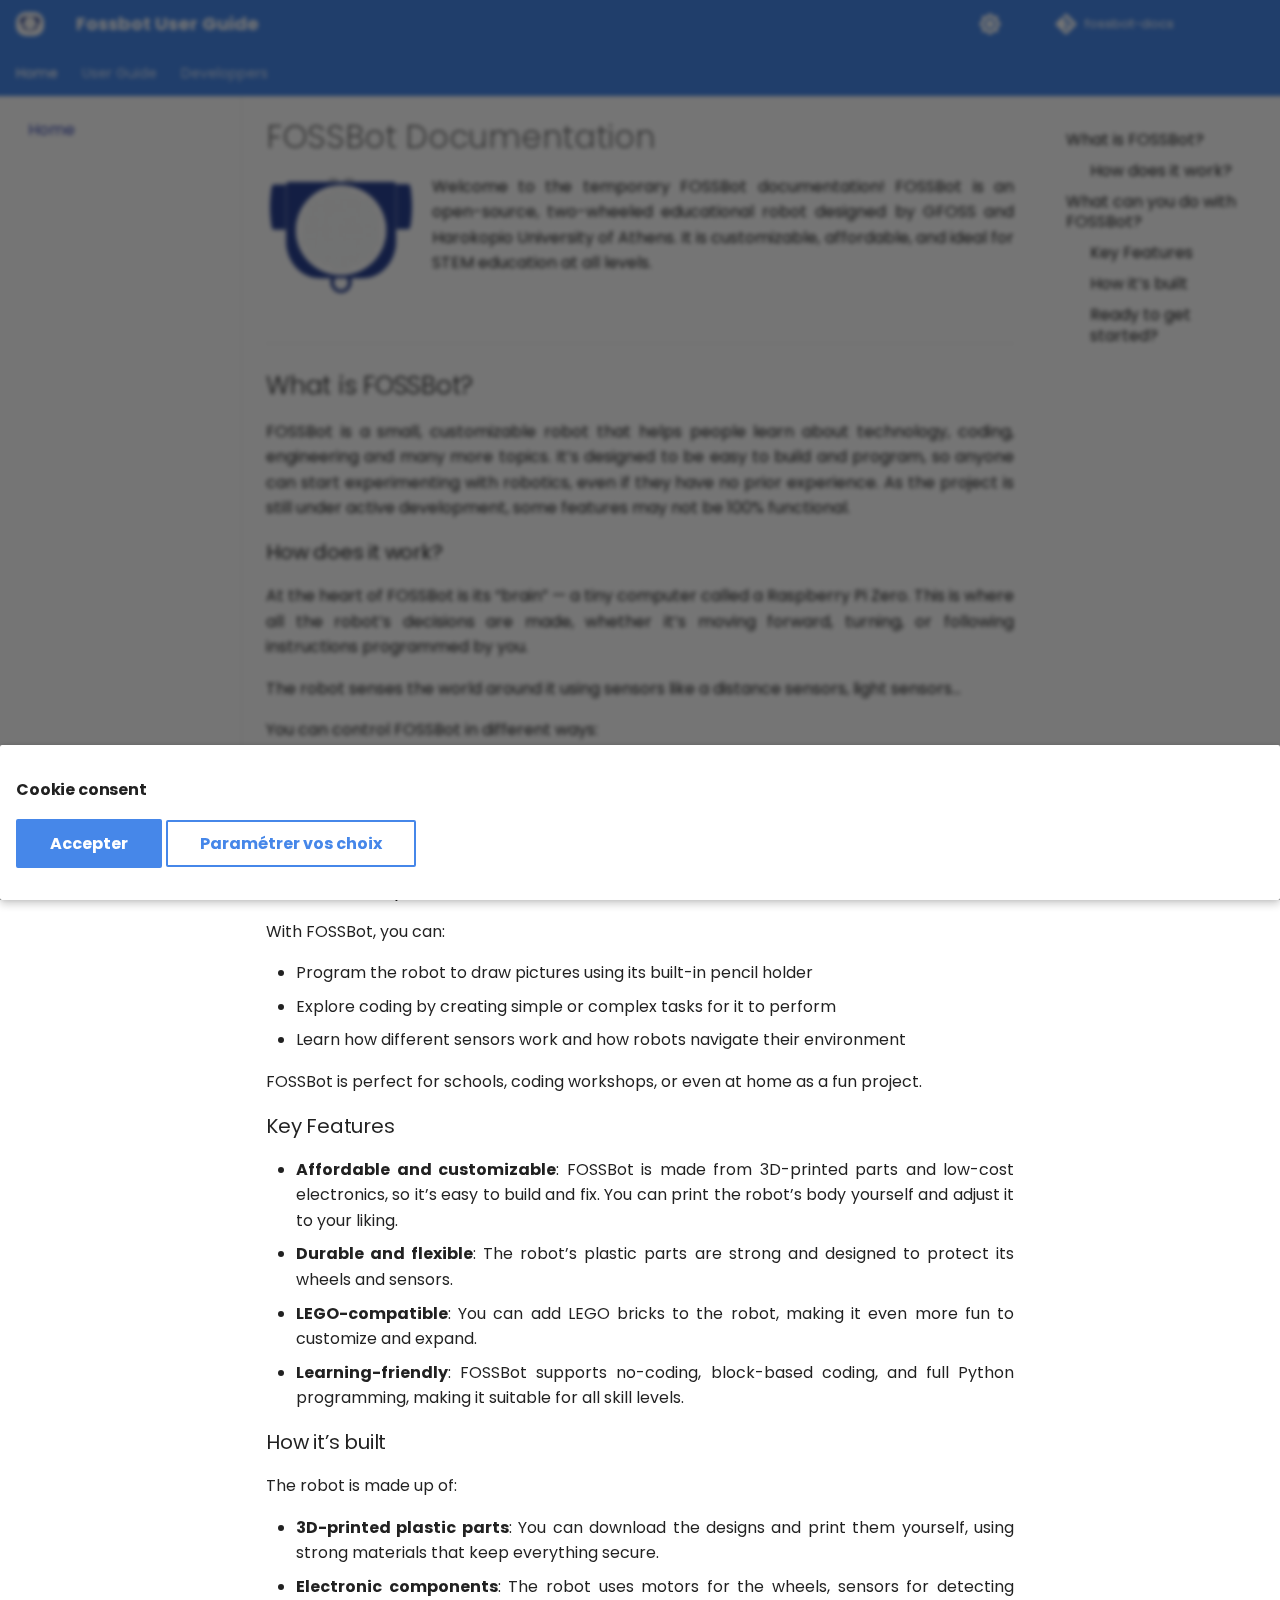
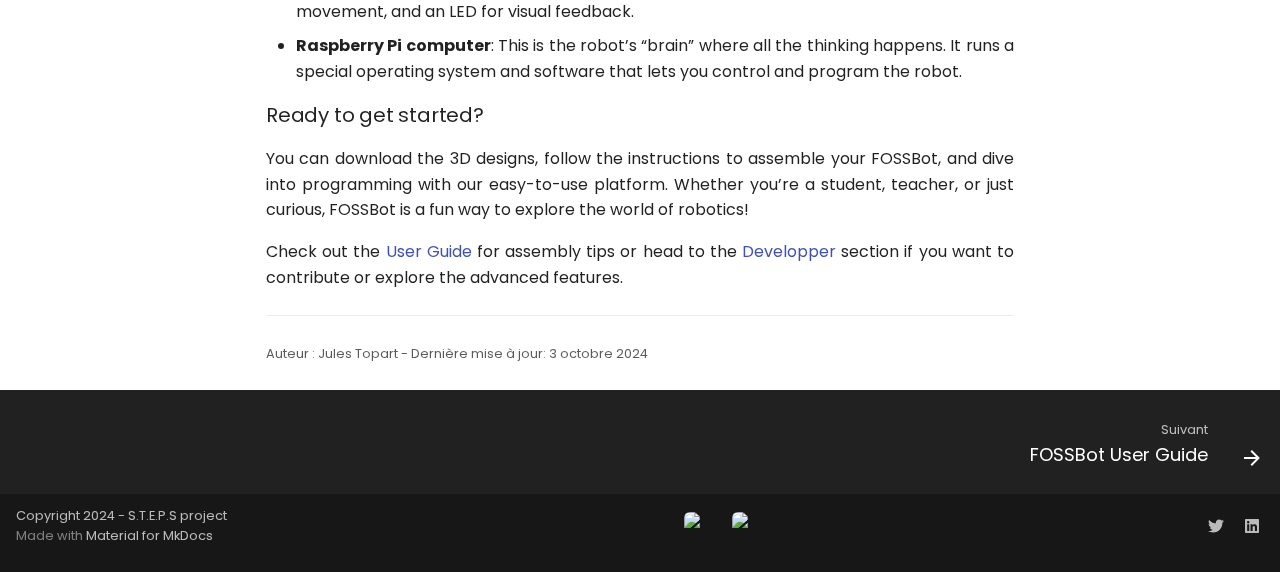
==== commit 9e534518: "Deployed 3b7a4bc with MkDocs version: 1.6.1" ====
--- a/index.html
+++ b/index.html
@@ -12,7 +12,7 @@
         <meta name="author" content="Jules Topart">
       
       
-        <link rel="canonical" href="https://julestopart.github.io/fossbot-docs/">
+        <link rel="canonical" href="https://JulesTopart.github.io/fossbot-docs/">
       
       
       
@@ -218,13 +218,13 @@
     <!-- Repository information -->
     
       <div class="md-header__source">
-        <a href="https://github.com/JulesTopart/fossbot-docs" title="Aller au dépôt" class="md-source" data-md-component="source">
+        <a href="https://github.com/JulesTopart/fossbot-docs/" title="Aller au dépôt" class="md-source" data-md-component="source">
   <div class="md-source__icon md-icon">
     
     <svg xmlns="http://www.w3.org/2000/svg" viewBox="0 0 448 512"><!--! Font Awesome Free 6.6.0 by @fontawesome - https://fontawesome.com License - https://fontawesome.com/license/free (Icons: CC BY 4.0, Fonts: SIL OFL 1.1, Code: MIT License) Copyright 2024 Fonticons, Inc.--><path d="M439.55 236.05 244 40.45a28.87 28.87 0 0 0-40.81 0l-40.66 40.63 51.52 51.52c27.06-9.14 52.68 16.77 43.39 43.68l49.66 49.66c34.23-11.8 61.18 31 35.47 56.69-26.49 26.49-70.21-2.87-56-37.34L240.22 199v121.85c25.3 12.54 22.26 41.85 9.08 55a34.34 34.34 0 0 1-48.55 0c-17.57-17.6-11.07-46.91 11.25-56v-123c-20.8-8.51-24.6-30.74-18.64-45L142.57 101 8.45 235.14a28.86 28.86 0 0 0 0 40.81l195.61 195.6a28.86 28.86 0 0 0 40.8 0l194.69-194.69a28.86 28.86 0 0 0 0-40.81"/></svg>
   </div>
   <div class="md-source__repository">
-    fossbot
+    fossbot-docs
   </div>
 </a>
       </div>
@@ -332,13 +332,13 @@
   </label>
   
     <div class="md-nav__source">
-      <a href="https://github.com/JulesTopart/fossbot-docs" title="Aller au dépôt" class="md-source" data-md-component="source">
+      <a href="https://github.com/JulesTopart/fossbot-docs/" title="Aller au dépôt" class="md-source" data-md-component="source">
   <div class="md-source__icon md-icon">
     
     <svg xmlns="http://www.w3.org/2000/svg" viewBox="0 0 448 512"><!--! Font Awesome Free 6.6.0 by @fontawesome - https://fontawesome.com License - https://fontawesome.com/license/free (Icons: CC BY 4.0, Fonts: SIL OFL 1.1, Code: MIT License) Copyright 2024 Fonticons, Inc.--><path d="M439.55 236.05 244 40.45a28.87 28.87 0 0 0-40.81 0l-40.66 40.63 51.52 51.52c27.06-9.14 52.68 16.77 43.39 43.68l49.66 49.66c34.23-11.8 61.18 31 35.47 56.69-26.49 26.49-70.21-2.87-56-37.34L240.22 199v121.85c25.3 12.54 22.26 41.85 9.08 55a34.34 34.34 0 0 1-48.55 0c-17.57-17.6-11.07-46.91 11.25-56v-123c-20.8-8.51-24.6-30.74-18.64-45L142.57 101 8.45 235.14a28.86 28.86 0 0 0 0 40.81l195.61 195.6a28.86 28.86 0 0 0 40.8 0l194.69-194.69a28.86 28.86 0 0 0 0-40.81"/></svg>
   </div>
   <div class="md-source__repository">
-    fossbot
+    fossbot-docs
   </div>
 </a>
     </div>
